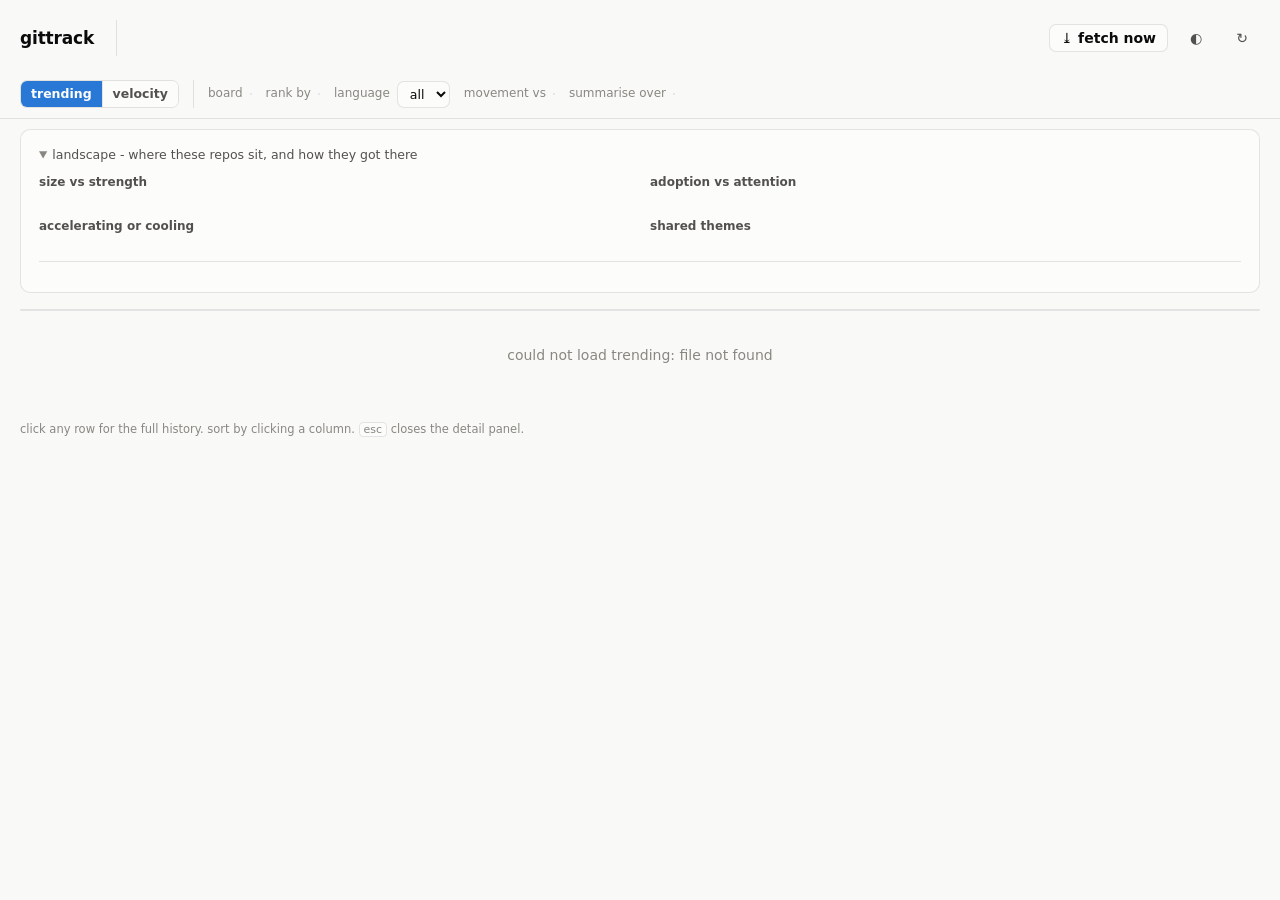
==== gittrack/web/index.html @ 73861567 "gittrack 0.1.0: spot GitHub repos gaining abnormal traction Tracks star and fork velocity over time " ====
<!doctype html>
<html lang="en">
<head>
<meta charset="utf-8">
<meta name="viewport" content="width=device-width, initial-scale=1">
<title>gittrack</title>
<style>
  :root {
    color-scheme: light;
    --page:            #f9f9f7;
    --surface-1:       #fcfcfb;
    --text-primary:    #0b0b0b;
    --text-secondary:  #52514e;
    --text-muted:      #898781;
    --grid:            #e1e0d9;
    --axis:            #c3c2b7;
    --border:          rgba(11,11,11,0.10);
    --hover:           rgba(11,11,11,0.035);
    --selected:        rgba(42,120,214,0.09);
    --series-1:        #2a78d6;
    --series-1-soft:   #86b6ef;
    --series-2:        #eb6834;
    --track:           #cde2fb;
    --good:            #0ca30c;
    --gold:            #b8860b;
    --gold-wash:       rgba(212,160,23,0.13);
    --flash-in:        rgba(12,163,12,0.11);
    --flash-out:       rgba(208,59,59,0.11);
    --warning:         #fab219;
    --critical:        #d03b3b;
    --delta-up:        #006300;
  }
  @media (prefers-color-scheme: dark) {
    :root:not([data-theme="light"]) {
      color-scheme: dark;
      --page:           #0d0d0d;
      --surface-1:      #1a1a19;
      --text-primary:   #ffffff;
      --text-secondary: #c3c2b7;
      --text-muted:     #898781;
      --grid:           #2c2c2a;
      --axis:           #383835;
      --border:         rgba(255,255,255,0.10);
      --hover:          rgba(255,255,255,0.045);
      --selected:       rgba(57,135,229,0.16);
      --series-1:       #3987e5;
      --series-1-soft:  #1c5cab;
      --series-2:       #d95926;
      --track:          #104281;
      --delta-up:       #0ca30c;
      --gold:           #e0b341;
      --gold-wash:      rgba(224,179,65,0.15);
      --flash-in:       rgba(12,163,12,0.20);
      --flash-out:      rgba(208,59,59,0.20);
    }
  }
  :root[data-theme="dark"] {
    color-scheme: dark;
    --page:           #0d0d0d;
    --surface-1:      #1a1a19;
    --text-primary:   #ffffff;
    --text-secondary: #c3c2b7;
    --text-muted:     #898781;
    --grid:           #2c2c2a;
    --axis:           #383835;
    --border:         rgba(255,255,255,0.10);
    --hover:          rgba(255,255,255,0.045);
    --selected:       rgba(57,135,229,0.16);
    --series-1:       #3987e5;
    --series-1-soft:  #1c5cab;
    --series-2:       #d95926;
    --track:          #104281;
    --delta-up:       #0ca30c;
    --gold:           #e0b341;
    --gold-wash:      rgba(224,179,65,0.15);
    --flash-in:       rgba(12,163,12,0.20);
    --flash-out:      rgba(208,59,59,0.20);
  }

  * { box-sizing: border-box; }
  /* An author `display` rule outranks the UA stylesheet's [hidden] rule, so
     .tiles{display:flex} was keeping a hidden strip on screen - both views'
     metrics rendered at once and the header doubled in height. */
  [hidden] { display: none !important; }

  /* Lowercase UI chrome. Done in CSS rather than by rewriting every string, so it
     stays one rule to change - and, more importantly, so it can be scoped to
     *chrome only*. Repo names, languages and tooltips are deliberately excluded:
     lowercasing an identifier changes it, and "THU-MAIC/OpenMAIC" in lowercase no
     longer matches anything on GitHub. */
  h1, th, footer, summary,
  .flabel, .seg button, header button, .toggle,
  .chart-title, .chart-note, .note, .empty,
  .tile .k, .tile .n, .dstat .k, .legend, .sm-meta,
  .badge, .pill, .netchip { text-transform: lowercase; }

  /* Data keeps its own casing. */
  .repo-name, a.repo-link, .col-repo, .dhead h2, .tip, svg text,
  select, option, input, .dstat .v, .tile .v { text-transform: none; }
  body {
    margin: 0; background: var(--page); color: var(--text-primary);
    font: 14px/1.45 system-ui, -apple-system, "Segoe UI", sans-serif;
    -webkit-font-smoothing: antialiased;
  }
  a { color: var(--series-1); text-decoration: none; }
  a:hover { text-decoration: underline; }
  .wrap { max-width: 1500px; margin: 0 auto; padding: 20px 20px 64px; }

  /* ---------------------------------------------------------------- header */
  /* The header is one band whose height is set by the metric strip: the strip
     wraps internally to a second line when it needs to, rather than the header
     itself wrapping and dropping the buttons onto their own row. align-items
     centre means the wordmark and the actions stay vertically centred against
     the band whether it is one line tall or two. */
  header {
    display: flex; align-items: center; gap: 10px; flex-wrap: nowrap;
    min-height: 44px; padding: 4px 0;
  }
  header > h1, header > button { flex: 0 0 auto; }
  header h1 { margin-right: 2px; }
  /* The switcher lives in the filter row, so it is sized like its neighbours and
     separated from them by a rule rather than by guesswork. */
  /* Metrics ride in the header. min-width:0 lets the slot shrink instead of
     shoving the action buttons off the row, and the wrap keeps it graceful on a
     narrow window rather than clipping. */
  .metrics-slot { flex: 1 1 auto; min-width: 0; min-height: 20px;
                  margin-left: 10px; margin-right: 10px;
                  padding-left: 16px; border-left: 1px solid var(--border);
                  align-self: stretch; display: flex; align-items: center; }
  /* Wraps to a second line before it ever pushes the buttons off the row.
     No max-height: clipping made a wrapped strip measure shorter than the same
     strip once it settled, so the header changed height under the reader. */
  .metrics-slot .tiles { margin: 0; gap: 4px 16px; }
  @media (max-width: 820px) {
    header { flex-wrap: wrap; }
    .metrics-slot { order: 3; flex-basis: 100%; margin-left: 0; padding-left: 0;
                    border-left: 0; }
  }
  .view-slot { padding-right: 14px; border-right: 1px solid var(--border); }
  .view-slot .seg button { padding: 4px 12px; font-weight: 550; }
  /* One fixed height for everything clickable in the header, so the segmented
     control and the action buttons line up exactly rather than approximately. */
  header button, header .seg { height: 28px; }
  header button { display: inline-flex; align-items: center; }
  header .seg button { padding: 0 12px; font-size: 12.5px; }
  header > button { padding: 0 11px; }
  h1 { font-size: 17px; font-weight: 650; margin: 0; letter-spacing: -0.01em; }
  .sub { color: var(--text-muted); font-size: 12.5px; }
  .spacer { flex: 1 1 auto; }
  button, select, input {
    font: inherit; color: var(--text-primary); background: var(--surface-1);
    border: 1px solid var(--border); border-radius: 7px; padding: 5px 9px;
  }
  button { cursor: pointer; }
  button:hover, select:hover { background: var(--hover); }
  .ghost { background: transparent; border-color: transparent; color: var(--text-secondary); }
  .ghost:hover { background: var(--hover); }

  /* ---------------------------------------------------------------- metrics */
  /* An inline strip rather than boxed tiles: same four numbers, a quarter of the
     height, and no card chrome competing with the charts below. */
  .tiles { display: flex; gap: 0 20px; flex-wrap: wrap; align-items: baseline;
           margin: 14px 0 0; }
  .tile { display: inline-flex; align-items: baseline; gap: 6px;
          line-height: 20px; height: 20px; }
  .tile .v { font-size: 14px; font-weight: 650; letter-spacing: -0.01em; }
  .tile .k { font-size: 12px; color: var(--text-muted); }
  .tile .n { font-size: 11.5px; color: var(--text-muted); opacity: .8; }
  .tile .n::before { content: "("; }
  .tile .n::after { content: ")"; }

  /* --------------------------------------------------------------- filters */
  /* The filter row stays put while the page scrolls: it carries the view switch,
     the board and the ranking metric, all of which you want to reach without
     scrolling back up a long table. An opaque background is required or the rows
     show through it. */
  .filters {
    display: flex; gap: 8px 14px; align-items: center; flex-wrap: wrap;
    position: sticky; top: 0; z-index: 30;
    margin: 12px 0 10px; padding: 8px 0 10px;
    background: var(--page); border-bottom: 1px solid var(--border);
  }
  /* Bleed to the window edges so nothing slides through the wrapper's padding. */
  .filters::before {
    content: ""; position: absolute; top: 0; bottom: -1px; left: -20px; right: -20px;
    background: var(--page); border-bottom: 1px solid var(--border); z-index: -1;
  }
  .filters.stuck::before { box-shadow: 0 6px 12px -8px rgba(0,0,0,.35); }
  .filters .seg button { padding: 4px 10px; font-size: 12.5px; }
  .filters select, .filters input { padding: 4px 8px; font-size: 12.5px; }
  .seg { display: inline-flex; border: 1px solid var(--border); border-radius: 7px; overflow: hidden; }
  .seg button {
    border: 0; border-radius: 0; padding: 5px 11px; background: var(--surface-1);
    color: var(--text-secondary); font-size: 13px;
  }
  .seg button + button { border-left: 1px solid var(--border); }
  .seg button[aria-pressed="true"] { background: var(--series-1); color: #fff; font-weight: 600; }
  .flabel { font-size: 12px; color: var(--text-muted); }
  .fgroup { display: inline-flex; align-items: center; gap: 7px; }
  /* The full method note is worth having but not worth three lines of prose at
     the top of every visit: one line, the rest behind a toggle. */
  .note { font-size: 12px; color: var(--text-muted); margin: -2px 0 12px;
          display: flex; gap: 8px; align-items: baseline; }
  .note .body { flex: 1 1 auto; }
  .note:not(.open) .body {
    display: -webkit-box; -webkit-line-clamp: 1; -webkit-box-orient: vertical;
    overflow: hidden;
  }
  .note .toggle { flex: none; background: none; border: 0; padding: 0;
                  color: var(--series-1); cursor: pointer; font-size: 11.5px; }
  .note .toggle:hover { text-decoration: underline; }
  #search { min-width: 190px; }

  /* ----------------------------------------------------------------- table */
  /* No overflow by default: `overflow-x: auto` makes this a scroll container,
     which silently breaks `position: sticky` on the column headers - they stick
     to the wrapper instead of the viewport, and the wrapper never scrolls
     vertically. Horizontal scrolling is only reinstated where the table cannot
     fit, and there the header simply does not stick. */
  .board-wrap { border: 1px solid var(--border); border-radius: 10px;
                background: var(--surface-1); }
  @media (max-width: 1240px) { .board-wrap { overflow-x: auto; } }
  table { border-collapse: collapse; width: 100%; font-variant-numeric: tabular-nums; }
  th, td { padding: 7px 10px; text-align: right; white-space: nowrap; }
  th {
    position: sticky; top: var(--sticky-top, 0px); z-index: 2;
    background: var(--surface-1);
    font-size: 11.5px; font-weight: 600; color: var(--text-secondary);
    border-bottom: 1px solid var(--axis); cursor: pointer; user-select: none;
  }
  th:hover { color: var(--text-primary); }
  th .arrow { color: var(--series-1); font-size: 9px; }
  td { border-bottom: 1px solid var(--grid); font-size: 13px; }
  tbody tr { cursor: pointer; }
  tbody tr:hover { background: var(--hover); }
  tbody tr[aria-selected="true"] { background: var(--selected); }
  tbody tr[aria-selected="true"] td:first-child {
    box-shadow: inset 3px 0 0 var(--series-1);
  }
  .col-rank { color: var(--text-muted); width: 40px; }
  .col-repo { text-align: left; max-width: 330px; }
  .repo-name { font-weight: 550; }
  a.repo-link { color: inherit; text-decoration: none; }
  a.repo-link:hover { color: var(--series-1); text-decoration: underline; }
  a.repo-link:focus-visible { outline: 2px solid var(--series-1); outline-offset: 2px;
                              border-radius: 3px; }
  .repo-meta { font-size: 11.5px; color: var(--text-muted); font-variant-numeric: normal;
               overflow: hidden; text-overflow: ellipsis; max-width: 320px; }
  .dim { color: var(--text-muted); }
  .up { color: var(--delta-up); }
  .down { color: var(--critical); }

  .badge {
    display: inline-flex; align-items: center; gap: 4px; font-size: 10.5px;
    font-weight: 650; letter-spacing: 0.03em; padding: 1px 6px 1px 4px;
    border-radius: 999px; border: 1px solid currentColor; vertical-align: 1px;
    font-variant-numeric: normal;
  }
  .badge.breakout { color: var(--critical); }
  .badge.new { color: var(--text-muted); }
  .badge .dot { width: 5px; height: 5px; border-radius: 50%; background: currentColor; }

  /* heat is a magnitude, so it gets a sequential meter, not a status colour;
     the breakout badge carries state with an explicit label. */
  .meter { display: flex; align-items: center; gap: 7px; justify-content: flex-end; }
  .meter .track { width: 46px; height: 5px; border-radius: 3px; background: var(--track); }
  .meter .fill { height: 100%; border-radius: 3px; background: var(--series-1); }
  .meter .num { min-width: 22px; text-align: right; font-weight: 600; }

  /* ---------------------------------------------------------------- detail */
  #detail { margin: 0 0 18px; }
  #detail[hidden] { display: none; }
  .card { background: var(--surface-1); border: 1px solid var(--border);
          border-radius: 10px; padding: 16px 18px; }
  .dhead { display: flex; align-items: baseline; gap: 10px; flex-wrap: wrap; }
  .dhead h2 { font-size: 16px; margin: 0; font-weight: 650; }
  .dgrid { display: grid; grid-template-columns: repeat(auto-fit, minmax(148px, 1fr));
           gap: 12px 18px; margin: 14px 0 4px; }
  .dstat .k { font-size: 11.5px; color: var(--text-muted); }
  .dstat .v { font-size: 16px; font-weight: 600; }
  .charts { margin-top: 16px; display: grid; gap: 18px; }
  .smalls { display: grid; grid-template-columns: 1fr 1fr; gap: 18px; }
  @media (max-width: 760px) { .smalls { grid-template-columns: 1fr; } }
  .chart-title { font-size: 12px; color: var(--text-secondary); font-weight: 600;
                 margin-bottom: 2px; }
  .chart-note { font-size: 11.5px; color: var(--text-muted); margin-bottom: 6px; }
  .plot { position: relative; }
  .plot svg { display: block; width: 100%; overflow: visible; }
  .legend { display: flex; gap: 14px; font-size: 11.5px; color: var(--text-secondary);
            margin: 4px 0 8px; }
  .legend .item { display: inline-flex; align-items: center; gap: 5px; }
  .legend .key-rect { width: 10px; height: 10px; border-radius: 2px; }
  .legend .key-line { width: 14px; height: 2px; border-radius: 1px; }

  .tip {
    position: absolute; pointer-events: none; z-index: 5; opacity: 0;
    transition: opacity .08s; background: var(--surface-1);
    border: 1px solid var(--axis); border-radius: 8px; padding: 7px 9px;
    font-size: 12px; box-shadow: 0 4px 14px rgba(0,0,0,.13); min-width: 118px;
  }
  .tip .t-date { color: var(--text-muted); font-size: 11px; margin-bottom: 3px; }
  .tip .t-row { display: flex; align-items: center; gap: 6px; }
  .tip .t-key { width: 12px; height: 2px; border-radius: 1px; flex: none; }
  .tip .t-val { font-weight: 650; font-variant-numeric: tabular-nums; }
  .tip .t-name { color: var(--text-secondary); font-size: 11.5px; }

  details.table-twin { margin-top: 10px; }
  details.table-twin summary { font-size: 12px; color: var(--text-muted); cursor: pointer; }
  details.table-twin table { margin-top: 8px; font-size: 12px; }
  details.table-twin td, details.table-twin th { padding: 3px 8px; }
  .wrap { padding-top: 16px; }
  #fetch { font-weight: 550; }
  #fetch[disabled] { opacity: .55; cursor: progress; }
  .fetchbar {
    display: none; align-items: center; gap: 9px; margin: 12px 0 0;
    padding: 9px 12px; border-radius: 9px; font-size: 12.5px;
    background: var(--surface-1); border: 1px solid var(--border);
  }
  .fetchbar.show { display: flex; }
  .fetchbar.ok { border-color: var(--good); }
  .fetchbar.bad { border-color: var(--critical); }
  .fetchbar .steps { color: var(--text-secondary); }
  .spinner {
    width: 12px; height: 12px; border-radius: 50%; flex: none;
    border: 2px solid var(--track); border-top-color: var(--series-1);
    animation: spin .7s linear infinite;
  }
  @keyframes spin { to { transform: rotate(360deg); } }
  @media (prefers-reduced-motion: reduce) { .spinner { animation-duration: 2.4s; } }
  .pill { display: inline-flex; align-items: center; gap: 5px; font-size: 11px;
          font-weight: 650; padding: 1px 7px; border-radius: 999px;
          border: 1px solid currentColor; font-variant-numeric: normal; }
  .pill.new { color: var(--good); }
  .pill.up { color: var(--delta-up); }
  .pill.down { color: var(--critical); }
  .pill.flat { color: var(--text-muted); border-color: var(--border); }
  /* Strength bar. `of total` is already a percentage of the repo's own star
     count, so 0-100% is its natural domain and the bar can be linear - no scale
     trickery, a short bar means a small share. */
  .strength { display: flex; align-items: center; gap: 8px; justify-content: flex-end; }
  .strength .bar { width: 58px; height: 6px; border-radius: 3px;
                   background: var(--track); overflow: hidden; }
  .strength .lvl { height: 100%; border-radius: 3px; background: var(--series-1); }
  .strength .pctv { min-width: 42px; text-align: right; font-weight: 600; }
  .trendcell { display: flex; align-items: center; gap: 8px; justify-content: flex-end; }
  .netchip { font-size: 11px; font-weight: 650; min-width: 26px; text-align: right;
             font-variant-numeric: normal; }
  .netchip.up { color: var(--delta-up); }
  .netchip.down { color: var(--critical); }
  .netchip.flat { color: var(--text-muted); }
  tbody tr { height: 40px; }
  .landscape { margin: 0 0 16px; }
  .landscape summary { font-size: 12.5px; color: var(--text-secondary);
                       cursor: pointer; margin-bottom: 10px; user-select: none; }
  .landscape summary::marker { color: var(--text-muted); }
  .lrow { display: grid; grid-template-columns: minmax(0, 1fr) minmax(0, 1fr);
          gap: 20px; margin-bottom: 20px; }
  .lwide { display: grid; grid-template-columns: minmax(0, 1fr) minmax(0, 1fr);
           gap: 20px; padding-top: 14px; border-top: 1px solid var(--border); }
  @media (max-width: 900px) {
    .lrow, .lwide { grid-template-columns: 1fr; }
  }
  .smallmults { display: grid; grid-template-columns: repeat(auto-fit, minmax(168px, 1fr));
                gap: 12px; margin-top: 14px; }
  .sm-card { border: 1px solid var(--border); border-radius: 8px; padding: 8px 10px; }
  .sm-name { font-size: 11.5px; font-weight: 600; white-space: nowrap;
             overflow: hidden; text-overflow: ellipsis; }
  .sm-meta { font-size: 11px; color: var(--text-muted); margin-bottom: 2px; }
  /* Direction is carried by the glyph's shape, not by its colour alone -
     ▲ and ▼ stay distinguishable in greyscale and under any CVD. */
  .dir { font-size: 13px; line-height: 1; font-variant-numeric: normal; }
  .dir.up { color: var(--delta-up); }
  .dir.down { color: var(--critical); }
  .dir.flat { color: var(--text-muted); font-size: 11px; }
  .dir.none { color: var(--grid); }
  .col-dir { width: 26px; text-align: center; }
  /* Post-fetch highlight. border-collapse suppresses box-shadow on a <tr>, so
     the glow is painted on the cells, with an accent bar on the first one. */
  tbody tr.flash-in td { background: var(--flash-in); }
  tbody tr.flash-in td:first-child { box-shadow: inset 3px 0 0 var(--good); }
  tbody tr.flash-out td { background: var(--flash-out); opacity: .62; }
  tbody tr.flash-out td:first-child { box-shadow: inset 3px 0 0 var(--critical); }
  tbody tr.flash-out .repo-name { text-decoration: line-through; }
  tbody tr.flash-in td, tbody tr.flash-out td { transition: background .5s ease; }
  .theme { display: grid; grid-template-columns: 92px 1fr 62px; align-items: center;
           gap: 8px; padding: 3px 4px; border-radius: 6px; cursor: pointer; }
  .theme:hover { background: var(--hover); }
  .theme[aria-pressed="true"] { background: var(--selected); }
  .theme.peer { background: var(--gold-wash); }
  .theme.peer .lvl { background: var(--gold); }
  .theme.peer .t { color: var(--gold); }
  .theme .t { font-weight: 600; overflow: hidden; text-overflow: ellipsis; }
  .theme .bar { height: 7px; border-radius: 4px; background: var(--track); }
  .theme .lvl { height: 100%; border-radius: 4px; background: var(--series-1); }
  .theme .n { font-size: 11.5px; color: var(--text-secondary); text-align: right;
              font-variant-numeric: tabular-nums; white-space: nowrap; }
  .rel-item { font-size: 12px; margin-bottom: 7px; }
  .rel-item .h { font-weight: 600; }
  .rel-item .m { color: var(--text-muted); }
  .rel-caveat { color: var(--warning); }
  tbody tr.peer td { background: var(--gold-wash); }
  .gold-star { color: var(--gold); font-size: 12px; line-height: 1;
               font-variant-numeric: normal; }
  tbody tr.in-both td { background: var(--gold-wash); }
  tbody tr.in-both td:first-child { box-shadow: inset 3px 0 0 var(--gold); }
  .flash-tag { font-size: 10px; font-weight: 700; letter-spacing: .04em;
               font-variant-numeric: normal; }
  .flash-tag.in { color: var(--good); }
  .flash-tag.out { color: var(--critical); }
  .boards { display: inline-flex; gap: 3px; }
  .chip {
    width: 18px; height: 18px; border-radius: 5px; font-size: 10px; font-weight: 700;
    display: inline-flex; align-items: center; justify-content: center;
    border: 1px solid var(--border); color: var(--text-muted);
    background: transparent; font-variant-numeric: normal; line-height: 1;
  }
  .chip.on { background: var(--series-1); border-color: var(--series-1); color: #fff; }
  .chip.here { box-shadow: 0 0 0 2px var(--surface-1), 0 0 0 3px var(--series-1); }
  .sustained { color: var(--delta-up); font-weight: 650; }
  .hold { display: flex; align-items: center; gap: 7px; justify-content: flex-end; }
  .hold .track { width: 42px; height: 5px; border-radius: 3px; background: var(--track); }
  .hold .fill { height: 100%; border-radius: 3px; background: var(--series-1); }
  .empty { padding: 34px 18px; text-align: center; color: var(--text-muted); }
  .loading { opacity: .45; transition: opacity .12s; }
  footer { margin-top: 22px; font-size: 11.5px; color: var(--text-muted); }
  kbd { font: inherit; font-size: 11px; border: 1px solid var(--border);
        border-radius: 4px; padding: 0 4px; background: var(--surface-1); }
</style>
</head>
<body>
<div class="wrap">
  <header>
    <h1>gittrack</h1>
    <!-- One switcher, moved into whichever view is active, so there is never a
         second copy of it to keep in sync. -->
    <div class="seg" id="view-seg" role="group" aria-label="View" hidden>
      <button aria-pressed="true" data-view="trending">Trending</button>
      <button aria-pressed="false" data-view="velocity">Velocity</button>
    </div>
    <div class="metrics-slot" id="metrics-slot"></div>
    <button id="fetch" title="Fetch fresh data from GitHub and store it">⤓ Fetch now</button>
    <button class="ghost" id="theme" title="Toggle theme">◐</button>
    <button class="ghost" id="refresh" title="Re-read stored data">↻</button>
  </header>

  <div class="fetchbar" id="fetchbar"></div>

  <div id="view-velocity">
  <div class="tiles" id="tiles"></div>

  <!-- One filter row, above everything it scopes. -->
  <div class="filters">
    <span class="fgroup view-slot" id="view-slot-velocity"></span>
    <span class="fgroup"><span class="flabel">window</span>
      <span class="seg" id="window-seg" role="group" aria-label="Trend window"></span></span>
    <span class="fgroup"><span class="flabel">stars</span>
    <select id="band">
      <option value="">any</option>
      <option value="0-1000">under 1k</option>
      <option value="1000-20000">1k – 20k · the hunting band</option>
      <option value="20000-100000">20k – 100k</option>
      <option value="100000-">over 100k</option>
    </select></span>
    <span class="fgroup"><span class="flabel">language</span>
    <select id="lang"><option value="">any</option></select></span>
    <input id="search" type="search" placeholder="filter by name…" autocomplete="off">
    <label class="flabel" style="display:inline-flex;gap:6px;align-items:center;cursor:pointer">
      <input type="checkbox" id="only-ready" checked style="width:auto"> enough history
    </label>
  </div>

  <section id="detail" hidden></section>

  <div class="board-wrap">
    <table id="board">
      <thead><tr id="head"></tr></thead>
      <tbody id="rows"></tbody>
    </table>
  </div>
  <div class="empty" id="empty" hidden></div>
  </div><!-- /view-velocity -->

  <div id="view-trending" hidden>
    <div class="tiles" id="t-tiles"></div>
    <div class="filters">
      <span class="fgroup view-slot" id="view-slot-trending"></span>
      <span class="fgroup"><span class="flabel">board</span>
        <span class="seg" id="t-since" role="group" aria-label="Trending board"></span></span>
      <span class="fgroup"><span class="flabel">rank by</span>
        <span class="seg" id="t-rankby" role="group" aria-label="Ranking metric"></span></span>
      <span class="fgroup"><span class="flabel">language</span>
        <select id="t-lang"><option value="">all</option></select></span>
      <span class="fgroup"><span class="flabel">movement vs</span>
        <span class="seg" id="t-compare" role="group" aria-label="Comparison window"></span></span>
      <span class="fgroup"><span class="flabel">summarise over</span>
        <span class="seg" id="t-over" role="group" aria-label="Summary window"></span></span>
    </div>
    <div class="note" id="t-note" hidden>
      <span class="body" id="t-note-body"></span>
      <button class="toggle" id="t-note-toggle" type="button">more</button>
    </div>
    <details class="landscape card" id="landscape" open>
      <summary>Landscape - where these repos sit, and how they got there</summary>
      <!-- Row 1: the two scatters, equal width. -->
      <div class="lrow">
        <div>
          <div class="chart-title">size vs strength</div>
          <div class="chart-note" id="scatter-note"></div>
          <div class="plot" id="scatter"></div>
        </div>
        <div>
          <div class="chart-title">adoption vs attention</div>
          <div class="chart-note" id="adopt-note"></div>
          <div class="plot" id="adopt"></div>
        </div>
      </div>

      <!-- Row 2: the two bar charts, equal width. -->
      <div class="lrow">
        <div>
          <div class="chart-title">accelerating or cooling</div>
          <div class="chart-note" id="accel-note"></div>
          <div class="plot" id="accel"></div>
        </div>
        <div>
          <div class="chart-title">shared themes</div>
          <div class="chart-note" id="themes-note"></div>
          <div id="themes"></div>
        </div>
      </div>

      <!-- Row 3: the text relationships, across the full width. -->
      <div class="lwide" id="relations"></div>
    </details>
    <section id="t-detail" hidden></section>
    <div class="board-wrap">
      <table id="t-board">
        <thead><tr id="t-head"></tr></thead>
        <tbody id="t-rows"></tbody>
      </table>
    </div>
    <div class="empty" id="t-empty" hidden></div>
  </div>

  <footer>
    Click any row for the full history. Sort by clicking a column.
    <kbd>Esc</kbd> closes the detail panel.
    <span id="gen"></span>
  </footer>
</div>

<script>
"use strict";

/* ------------------------------------------------------------------ state */
const state = {
  window: 7, band: "", lang: "", q: "", onlyReady: true,
  sort: "heat", dir: -1, selected: null, data: null, view: "trending",
};

const COLUMNS = [
  { key: "rank",         label: "#",     sortable: false, cls: "col-rank" },
  { key: "full_name",    label: "repo",  cls: "col-repo", align: "left" },
  { key: "stars",        label: "stars" },
  { key: "delta_stars",  label: "Δ", dynamic: w => "Δ" + w + "d" },
  { key: "rel_velocity", label: "rel" },
  { key: "velocity",     label: "/day" },
  { key: "z",            label: "z",     title: "Robust z-score vs this repo's own 90-day baseline" },
  { key: "accel_ratio",  label: "accel", title: "This window's rate ÷ the previous window's" },
  { key: "fork_confirm", label: "fork✓", title: "Fork growth ÷ star growth. Near 1 = real adoption; near 0 = a star-only spike" },
  { key: "doubling_days",label: "2× in" },
  { key: "heat",         label: "heat" },
  { key: "spark",        label: "30d",   sortable: false },
];

/* ------------------------------------------------------------- formatting */
const nf = new Intl.NumberFormat("en-US");
function compact(n, signed) {
  if (n === null || n === undefined || Number.isNaN(n)) return "-";
  const s = signed && n > 0 ? "+" : n < 0 ? "−" : "";
  const a = Math.abs(n);
  if (a >= 1e6) return s + (a / 1e6).toFixed(1) + "M";
  if (a >= 1e4) return s + Math.round(a / 1e3) + "k";
  if (a >= 1e3) return s + (a / 1e3).toFixed(1) + "k";
  if (a >= 10)  return s + Math.round(a);
  return s + (Math.round(a * 10) / 10);
}
function pct(x) {
  if (x === null || x === undefined) return "-";
  const v = x * 100;
  return (v > 0 ? "+" : "") + (Math.abs(v) < 10 ? v.toFixed(1) : Math.round(v)) + "%";
}
function fdate(ts) {
  if (!ts) return "-";
  return new Date(ts * 1000).toISOString().slice(0, 10);
}
function fdatetime(ts) {
  if (!ts) return "-";
  return new Date(ts * 1000).toISOString().slice(0, 16).replace("T", " ") + "Z";
}
function ago(ts) {
  if (!ts) return "-";
  const d = (Date.now() / 1000 - ts) / 86400;
  if (d < 1 / 24) return "just now";
  if (d < 1) return Math.round(d * 24) + "h ago";
  return Math.round(d) + "d ago";
}
/* The repo name links to GitHub. stopPropagation keeps the row's own click
   (which opens the detail panel) from firing as well, so the two are distinct:
   name -> GitHub, anywhere else on the row -> details. */
function repoLink(fullName, url) {
  const a = document.createElement("a");
  a.className = "repo-name repo-link";
  a.textContent = fullName;                 // untrusted -> textContent
  a.href = url || ("https://github.com/" + fullName.split("/").map(encodeURIComponent).join("/"));
  a.target = "_blank";
  a.rel = "noopener noreferrer";
  a.title = "Open " + fullName + " on GitHub";
  a.onclick = e => e.stopPropagation();
  return a;
}

/* Value first, then its label: at a glance the reader wants the number, and the
   label only to confirm what it is. */
function metric(label, value, note, full) {
  const t = el("div", "tile");
  t.appendChild(el("span", "v", value));
  t.appendChild(el("span", "k", label));
  if (note) t.appendChild(el("span", "n", note));
  // The long form lives in the tooltip, so shortening the label loses nothing.
  t.title = [full || label, note].filter(Boolean).join(" - ");
  return t;
}

/* Every repo-supplied string goes through here - never innerHTML. */
function el(tag, cls, text) {
  const n = document.createElement(tag);
  if (cls) n.className = cls;
  if (text !== undefined && text !== null) n.textContent = String(text);
  return n;
}
function svgEl(tag, attrs) {
  const n = document.createElementNS("http://www.w3.org/2000/svg", tag);
  for (const k in attrs) n.setAttribute(k, attrs[k]);
  return n;
}
function cssVar(name) {
  return getComputedStyle(document.documentElement).getPropertyValue(name).trim();
}

/* ----------------------------------------------------------------- charts */

function niceTicks(lo, hi, count) {
  if (lo === hi) { lo = Math.min(0, lo); hi = hi || 1; }
  const raw = (hi - lo) / Math.max(1, count);
  const mag = Math.pow(10, Math.floor(Math.log10(raw)));
  const step = [1, 2, 2.5, 5, 10].map(m => m * mag).find(s => s >= raw) || 10 * mag;
  const out = [];
  for (let v = Math.ceil(lo / step) * step; v <= hi + 1e-9; v += step) out.push(v);
  return out;
}

function makeTip(host) {
  const tip = el("div", "tip");
  host.appendChild(tip);
  return {
    node: tip,
    hide() { tip.style.opacity = 0; },
    show(x, y, date, rows) {
      tip.replaceChildren();
      tip.appendChild(el("div", "t-date", date));
      for (const r of rows) {
        const line = el("div", "t-row");
        const key = el("span", "t-key"); key.style.background = r.color;
        line.appendChild(key);
        line.appendChild(el("span", "t-val", r.value));   // value leads
        line.appendChild(el("span", "t-name", r.name));   // label follows
        tip.appendChild(line);
      }
      tip.style.opacity = 1;
      const w = tip.offsetWidth, hostW = host.clientWidth;
      tip.style.left = Math.max(0, Math.min(x + 14, hostW - w - 2)) + "px";
      tip.style.top = Math.max(0, y - 12) + "px";
    },
  };
}

/**
 * Line chart with a crosshair that snaps to the nearest x - the reader aims at a
 * date, never at a 2px line. One measure per chart: stars and forks never share
 * an axis.
 */
function lineChart(host, { ts, values, color, name, height = 132, fmt = compact }) {
  host.replaceChildren();
  const W = host.clientWidth || 560, H = height;
  const P = { t: 10, r: 10, b: 22, l: 46 };
  const iw = Math.max(10, W - P.l - P.r), ih = Math.max(10, H - P.t - P.b);
  const svg = svgEl("svg", { viewBox: `0 0 ${W} ${H}`, height: H,
                             role: "img", "aria-label": name });
  host.appendChild(svg);
  if (!ts.length) { host.appendChild(el("div", "chart-note", "no data yet")); return; }

  const x0 = ts[0], x1 = ts[ts.length - 1];
  const lo = Math.min(...values), hi = Math.max(...values);
  const ticks = niceTicks(lo, hi, 3);
  const yLo = Math.min(lo, ticks[0]), yHi = Math.max(hi, ticks[ticks.length - 1]);
  const X = t => P.l + (x1 === x0 ? iw / 2 : (t - x0) / (x1 - x0) * iw);
  const Y = v => P.t + ih - (yHi === yLo ? ih / 2 : (v - yLo) / (yHi - yLo) * ih);

  for (const tk of ticks) {                       // solid hairline grid, recessive
    svg.appendChild(svgEl("line", { x1: P.l, x2: P.l + iw, y1: Y(tk), y2: Y(tk),
                                    stroke: cssVar("--grid"), "stroke-width": 1 }));
    const lb = svgEl("text", { x: P.l - 7, y: Y(tk) + 3.5, "text-anchor": "end",
                               fill: cssVar("--text-muted"), "font-size": 10.5 });
    lb.textContent = fmt(tk);
    svg.appendChild(lb);
  }
  for (const t of [x0, x1]) {
    const lb = svgEl("text", { x: X(t), y: H - 6,
                               "text-anchor": t === x0 ? "start" : "end",
                               fill: cssVar("--text-muted"), "font-size": 10.5 });
    lb.textContent = fdate(t);
    svg.appendChild(lb);
  }

  const d = ts.map((t, i) => `${i ? "L" : "M"}${X(t).toFixed(1)},${Y(values[i]).toFixed(1)}`).join("");
  const area = svgEl("path", { d: `${d}L${X(x1).toFixed(1)},${P.t + ih}L${X(x0).toFixed(1)},${P.t + ih}Z`,
                               fill: color, "fill-opacity": 0.1 });
  svg.appendChild(area);
  svg.appendChild(svgEl("path", { d, fill: "none", stroke: color, "stroke-width": 2,
                                  "stroke-linejoin": "round", "stroke-linecap": "round" }));

  // Endpoint marker, with a 2px surface ring so it stays legible over the line.
  svg.appendChild(svgEl("circle", { cx: X(x1), cy: Y(values[values.length - 1]), r: 4,
                                    fill: color, stroke: cssVar("--surface-1"),
                                    "stroke-width": 2 }));

  const cross = svgEl("line", { y1: P.t, y2: P.t + ih, stroke: cssVar("--axis"),
                                "stroke-width": 1, opacity: 0 });
  const dot = svgEl("circle", { r: 4, fill: color, stroke: cssVar("--surface-1"),
                                "stroke-width": 2, opacity: 0 });
  svg.appendChild(cross); svg.appendChild(dot);
  const tip = makeTip(host);

  function move(ev) {
    const r = svg.getBoundingClientRect();
    const px = (ev.clientX - r.left) / r.width * W;
    const target = x0 + (x1 - x0) * Math.min(1, Math.max(0, (px - P.l) / iw));
    let i = 0, best = Infinity;
    for (let k = 0; k < ts.length; k++) {
      const dd = Math.abs(ts[k] - target);
      if (dd < best) { best = dd; i = k; }
    }
    cross.setAttribute("x1", X(ts[i])); cross.setAttribute("x2", X(ts[i]));
    cross.setAttribute("opacity", 1);
    dot.setAttribute("cx", X(ts[i])); dot.setAttribute("cy", Y(values[i]));
    dot.setAttribute("opacity", 1);
    tip.show(X(ts[i]) / W * (host.clientWidth || W), Y(values[i]), fdatetime(ts[i]),
             [{ color, name, value: nf.format(Math.round(values[i])) }]);
  }
  svg.addEventListener("pointermove", move);
  svg.addEventListener("pointerleave", () => {
    cross.setAttribute("opacity", 0); dot.setAttribute("opacity", 0); tip.hide();
  });
}

/**
 * Daily gains as columns with a trailing 7-day mean overlaid. Both marks are
 * stars/day, so they legitimately share one axis - this is not a dual-axis chart.
 * Each column is its own hit target.
 */
function columnChart(host, { ts, values, mean, color, height = 168 }) {
  host.replaceChildren();
  const W = host.clientWidth || 560, H = height;
  const P = { t: 10, r: 10, b: 22, l: 46 };
  const iw = Math.max(10, W - P.l - P.r), ih = Math.max(10, H - P.t - P.b);
  const svg = svgEl("svg", { viewBox: `0 0 ${W} ${H}`, height: H,
                             role: "img", "aria-label": "New stars per day" });
  host.appendChild(svg);
  if (!ts.length) { host.appendChild(el("div", "chart-note", "no data yet")); return; }

  const hi = Math.max(1, ...values), lo = Math.min(0, ...values);
  const ticks = niceTicks(lo, hi, 3);
  const yHi = Math.max(hi, ticks[ticks.length - 1]), yLo = Math.min(lo, 0);
  const Y = v => P.t + ih - (v - yLo) / (yHi - yLo) * ih;
  const band = iw / ts.length;
  const bw = Math.max(1, Math.min(24, band - 2));   // the 2px surface gap
  const X = i => P.l + band * i + (band - bw) / 2;

  for (const tk of ticks) {
    svg.appendChild(svgEl("line", { x1: P.l, x2: P.l + iw, y1: Y(tk), y2: Y(tk),
                                    stroke: cssVar("--grid"), "stroke-width": 1 }));
    const lb = svgEl("text", { x: P.l - 7, y: Y(tk) + 3.5, "text-anchor": "end",
                               fill: cssVar("--text-muted"), "font-size": 10.5 });
    lb.textContent = compact(tk);
    svg.appendChild(lb);
  }
  const zeroY = Y(0);
  svg.appendChild(svgEl("line", { x1: P.l, x2: P.l + iw, y1: zeroY, y2: zeroY,
                                  stroke: cssVar("--axis"), "stroke-width": 1 }));

  const r = Math.min(4, bw / 2);
  values.forEach((v, i) => {
    const y = Y(v), h = Math.abs(zeroY - y);
    const top = Math.min(y, zeroY);
    // Rounded at the data end, square at the baseline.
    const path = v >= 0
      ? `M${X(i)},${top + h}V${top + r}q0,-${r} ${r},-${r}h${bw - 2 * r}q${r},0 ${r},${r}V${top + h}Z`
      : `M${X(i)},${top}V${top + h - r}q0,${r} ${r},${r}h${bw - 2 * r}q${r},0 ${r},-${r}V${top}Z`;
    svg.appendChild(svgEl("path", { d: h < 0.7 ? `M${X(i)},${zeroY}h${bw}v0.7h-${bw}Z` : path,
                                    fill: color }));
  });

  if (mean && mean.length === ts.length) {
    const d = mean.map((v, i) => v === null ? null
      : `${i && mean[i - 1] !== null ? "L" : "M"}${(X(i) + bw / 2).toFixed(1)},${Y(v).toFixed(1)}`)
      .filter(Boolean).join("");
    svg.appendChild(svgEl("path", { d, fill: "none", stroke: cssVar("--text-secondary"),
                                    "stroke-width": 2, "stroke-linecap": "round",
                                    "stroke-linejoin": "round", opacity: 0.85 }));
  }
  for (const i of [0, ts.length - 1]) {
    const lb = svgEl("text", { x: X(i) + bw / 2, y: H - 6,
                               "text-anchor": i === 0 ? "start" : "end",
                               fill: cssVar("--text-muted"), "font-size": 10.5 });
    lb.textContent = fdate(ts[i]);
    svg.appendChild(lb);
  }

  const hl = svgEl("rect", { fill: cssVar("--text-primary"), opacity: 0, rx: 3 });
  svg.appendChild(hl);
  const tip = makeTip(host);
  svg.addEventListener("pointermove", ev => {
    const rect = svg.getBoundingClientRect();
    const px = (ev.clientX - rect.left) / rect.width * W;
    const i = Math.max(0, Math.min(ts.length - 1, Math.floor((px - P.l) / band)));
    hl.setAttribute("x", P.l + band * i); hl.setAttribute("y", P.t);
    hl.setAttribute("width", band); hl.setAttribute("height", ih);
    hl.setAttribute("opacity", 0.055);
    const rows = [{ color, name: "new stars", value: nf.format(Math.round(values[i])) }];
    if (mean && mean[i] !== null && mean[i] !== undefined)
      rows.push({ color: cssVar("--text-secondary"), name: "7-day mean",
                  value: nf.format(Math.round(mean[i])) });
    tip.show(P.l + band * i + band, Y(Math.max(values[i], 0)), fdate(ts[i]), rows);
  });
  svg.addEventListener("pointerleave", () => { hl.setAttribute("opacity", 0); tip.hide(); });
}

/* Rank over the period. The scale is inverted so a line going UP means the repo
   is climbing - readers expect "up is better", and a raw rank axis inverts that.
   Single series, so no legend; the net chip beside it carries the direction. */
function rankSpark(points, w = 74, h = 20) {
  const svg = svgEl("svg", { viewBox: `0 0 ${w} ${h}`, width: w, height: h,
                             "aria-hidden": "true" });
  if (!points || points.length < 2) return svg;
  const lo = Math.min(...points), hi = Math.max(...points);
  const X = i => (i / (points.length - 1)) * (w - 5) + 2.5;
  // Flat history draws down the middle rather than collapsing onto an edge.
  const Y = v => (hi === lo) ? h / 2 : 3 + ((v - lo) / (hi - lo)) * (h - 6);
  const c = cssVar("--series-1");
  const d = points.map((v, i) => `${i ? "L" : "M"}${X(i).toFixed(1)},${Y(v).toFixed(1)}`).join("");
  svg.appendChild(svgEl("path", { d, fill: "none", stroke: c, "stroke-width": 1.75,
                                  "stroke-linejoin": "round", "stroke-linecap": "round" }));
  svg.appendChild(svgEl("circle", { cx: X(points.length - 1), cy: Y(points[points.length - 1]),
                                    r: 2.6, fill: c, stroke: cssVar("--surface-1"),
                                    "stroke-width": 1.5 }));
  return svg;
}

function trendCell(t) {
  const td = el("td");
  if (!t || !t.readings) { td.appendChild(el("span", "dim", "-")); return td; }
  const wrap = el("div", "trendcell");
  const net = t.net;
  const chip = el("span", "netchip " + (net > 0 ? "up" : net < 0 ? "down" : "flat"),
                  net > 0 ? "↑" + net : net < 0 ? "↓" + Math.abs(net) : "=");
  wrap.appendChild(chip);
  wrap.appendChild(rankSpark(t.points));
  wrap.title = t.readings < 2
    ? "one reading so far - a line needs at least two"
    : `rank ${t.points[0]} → ${t.points[t.points.length - 1]} over `
      + `${t.readings} readings` + (t.board ? ` on the ${t.board} board` : "");
  td.appendChild(wrap);
  return td;
}

function strengthCell(share) {
  const td = el("td");
  const wrap = el("div", "strength");
  wrap.appendChild(el("span", "pctv", share == null ? "-" : (share * 100).toFixed(1) + "%"));
  const bar = el("div", "bar");
  const lvl = el("div", "lvl");
  lvl.style.width = Math.max(0, Math.min(100, (share || 0) * 100)) + "%";
  bar.appendChild(lvl);
  wrap.appendChild(bar);
  if (share != null)
    wrap.title = (share * 100).toFixed(1) + "% of this repo's total stars arrived in this period";
  td.appendChild(wrap);
  return td;
}

/* A sparkline is a stat-tile trend element: no axes, no legend, most recent
   bucket accented so the eye lands on "now". */
function sparkline(values, w = 108, h = 24) {
  const svg = svgEl("svg", { viewBox: `0 0 ${w} ${h}`, width: w, height: h,
                             "aria-hidden": "true" });
  if (!values || values.length < 2) return svg;
  const lo = Math.min(0, ...values), hi = Math.max(1, ...values);
  const X = i => (i / (values.length - 1)) * (w - 4) + 2;
  const Y = v => h - 3 - (v - lo) / (hi - lo) * (h - 7);
  const d = values.map((v, i) => `${i ? "L" : "M"}${X(i).toFixed(1)},${Y(v).toFixed(1)}`).join("");
  const c = cssVar("--series-1");
  svg.appendChild(svgEl("path", { d: `${d}L${X(values.length - 1)},${h - 1}L${X(0)},${h - 1}Z`,
                                  fill: c, "fill-opacity": 0.12 }));
  svg.appendChild(svgEl("path", { d, fill: "none", stroke: c, "stroke-width": 1.5,
                                  "stroke-linejoin": "round", "stroke-linecap": "round" }));
  svg.appendChild(svgEl("circle", { cx: X(values.length - 1), cy: Y(values[values.length - 1]),
                                    r: 2.4, fill: c }));
  return svg;
}

/* --------------------------------------------------------------- landscape */

/* Size vs strength. Stars span three orders of magnitude (1k -> 250k), so x is
   log - on a linear axis every small repo collapses onto the left edge, which is
   precisely the band worth looking at. y is surge, already a percentage of the
   repo's own total, so it stays linear on its natural 0-100% domain.

   The interesting quadrant is top-LEFT: small and moving hard. Top-right is a
   giant having a big day, which is a different (and rarer) thing. */
function scatterChart(host, rows, onPick) {
  host.replaceChildren();
  const pts = rows.filter(r => r.stars > 0 && r.share != null);
  const W = host.clientWidth || 620, H = 300;
  const P = { t: 26, r: 16, b: 34, l: 46 };
  const iw = Math.max(10, W - P.l - P.r), ih = Math.max(10, H - P.t - P.b);
  const svg = svgEl("svg", { viewBox: `0 0 ${W} ${H}`, height: H, role: "img",
                             "aria-label": "Star count versus surge" });
  host.appendChild(svg);
  if (!pts.length) { host.appendChild(el("div", "chart-note", "no data yet")); return; }

  const lx = v => Math.log10(Math.max(v, 1));
  const x0 = Math.floor(Math.min(...pts.map(p => lx(p.stars))));
  const x1 = Math.ceil(Math.max(...pts.map(p => lx(p.stars))));
  const yMax = Math.max(0.1, Math.max(...pts.map(p => p.share)));
  const X = v => P.l + (lx(v) - x0) / Math.max(0.001, x1 - x0) * iw;
  const Y = v => P.t + ih - (v / yMax) * ih;

  // The size band, shaded lightly: the region matters, its exact edges do not.
  const bandL = Math.max(P.l, X(GOLD_LO)), bandR = Math.min(P.l + iw, X(GOLD_HI));
  if (bandR > bandL) {
    svg.appendChild(svgEl("rect", { x: bandL, y: P.t, width: bandR - bandL, height: ih,
                                    fill: cssVar("--series-1"), "fill-opacity": 0.05 }));
    const lb = svgEl("text", { x: (bandL + bandR) / 2, y: P.t + ih - 5,
                               "text-anchor": "middle",
                               fill: cssVar("--text-muted"), "font-size": 10 });
    lb.textContent = "1k – 20k band";
    svg.appendChild(lb);
    // Golden zone = that band AND moving hard. Small and surging at once is the
    // only combination the whole tool is looking for.
    goldZone(svg, bandL, bandR, P.t, Math.min(P.t + ih, Y(GOLD_SURGE)),
             "golden \u00b7 small & surging");
  }

  for (let d = x0; d <= x1; d++) {
    svg.appendChild(svgEl("line", { x1: X(10 ** d), x2: X(10 ** d), y1: P.t, y2: P.t + ih,
                                    stroke: cssVar("--grid"), "stroke-width": 1 }));
    const lb = svgEl("text", { x: X(10 ** d), y: H - 18, "text-anchor": "middle",
                               fill: cssVar("--text-muted"), "font-size": 10.5 });
    lb.textContent = compact(10 ** d);
    svg.appendChild(lb);
  }
  for (const f of [0, 0.25, 0.5, 0.75, 1]) {
    const v = yMax * f;
    svg.appendChild(svgEl("line", { x1: P.l, x2: P.l + iw, y1: Y(v), y2: Y(v),
                                    stroke: cssVar("--grid"), "stroke-width": 1 }));
    const lb = svgEl("text", { x: P.l - 7, y: Y(v) + 3.5, "text-anchor": "end",
                               fill: cssVar("--text-muted"), "font-size": 10.5 });
    lb.textContent = Math.round(v * 100) + "%";
    svg.appendChild(lb);
  }
  for (const [tx, ty, txt, anchor] of [
    [P.l + iw / 2, H - 4, "total stars (log)", "middle"],
    [P.l - 40, P.t - 12, "surge - share of total stars gained", "start"]]) {
    const lb = svgEl("text", { x: tx, y: ty, "text-anchor": anchor,
                               fill: cssVar("--text-muted"), "font-size": 10.5 });
    lb.textContent = txt;
    svg.appendChild(lb);
  }

  // Radius carries how many horizons the repo spans - a second channel that does
  // not compete with position.
  const rOf = n => (n >= 3 ? 7 : n === 2 ? 5.5 : 4);
  const c = cssVar("--series-1");
  const drawn = pts.map(p => ({ ...p, cx: X(p.stars), cy: Y(p.share) }));
  const sel = tState.selected;
  const theme = activeHighlight();
  const both = tState.gold ? tState.gold.both : new Set();
  for (const p of drawn) {
    // A selection has to survive the pointer leaving: dim the rest so the chosen
    // repo stays findable while the reader looks at the other charts.
    const isSel = p.full_name === sel;
    // In BOTH golden zones: painted gold, so the same repo is recognisable at a
    // glance in this chart and in the other one without cross-referencing names.
    const isBoth = both.has(p.full_name);
    svg.appendChild(svgEl("circle", {
      cx: p.cx, cy: p.cy, r: rOf(p.board_count) + (isBoth ? 1.5 : 0),
      fill: isBoth ? cssVar("--gold") : c,
      "fill-opacity": sel ? (isSel ? 1 : 0.2)
                     : theme ? (theme.has(p.full_name) ? 0.95 : 0.12)
                     : (isBoth ? 0.95 : 0.75),
      stroke: cssVar("--surface-1"), "stroke-width": 2 }));
  }
  markSelected(svg, drawn, sel, c);
  // Direct-label only the extremes; a name on every dot is unreadable. Labels are
  // laid out in y order and nudged apart when they collide - two names printed on
  // top of each other is worse than one name.
  // Label the both-zone repos by name - they are the answer to the question the
  // page exists to ask - then fill the remaining slots with the loudest.
  const goldPts = drawn.filter(p => both.has(p.full_name));
  const rest = drawn.filter(p => !both.has(p.full_name))
    .sort((a, b) => b.share - a.share);
  const labels = goldPts.concat(rest).slice(0, Math.max(4, goldPts.length))
    .sort((a, b) => a.cy - b.cy);
  let lastY = -Infinity;
  for (const p of labels) {
    let ly = Math.max(p.cy + 3.5, lastY + 13);
    if (ly > P.t + ih) continue;              // no room left; the tooltip has it
    lastY = ly;
    const flip = p.cx > P.l + iw * 0.72;      // keep labels inside the plot
    const lb = svgEl("text", {
      x: p.cx + (flip ? -10 : 10), y: ly,
      "text-anchor": flip ? "end" : "start",
      fill: cssVar("--text-secondary"), "font-size": 10.5 });
    lb.textContent = p.full_name.split("/")[1] || p.full_name;
    svg.appendChild(lb);
    if (Math.abs(ly - (p.cy + 3.5)) > 2) {
      // Nudged off its dot, so connect the two rather than letting it float.
      svg.appendChild(svgEl("line", {
        x1: p.cx + (flip ? -3 : 3), y1: p.cy, x2: p.cx + (flip ? -8 : 8), y2: ly - 3,
        stroke: cssVar("--axis"), "stroke-width": 1 }));
    }
  }

  const halo = svgEl("circle", { r: 11, fill: "none", stroke: c, "stroke-width": 2,
                                 opacity: 0 });
  svg.appendChild(halo);
  const peer = svgEl("circle", { r: 10, fill: "none", stroke: cssVar("--gold"),
                                 "stroke-width": 2.5, opacity: 0 });
  svg.appendChild(peer);
  registerPeer("scatter", nm => {
    const q = nm && drawn.find(d2 => d2.full_name === nm);
    if (!q) { peer.setAttribute("opacity", 0); return; }
    peer.setAttribute("cx", q.cx); peer.setAttribute("cy", q.cy);
    peer.setAttribute("opacity", 1);
  });
  const tip = makeTip(host);
  let near = null;
  // Nearest-point hover: an 8px dot is a pinpoint nobody can land on reliably.
  svg.addEventListener("pointermove", ev => {
    const rect = svg.getBoundingClientRect();
    const mx = (ev.clientX - rect.left) / rect.width * W;
    const my = (ev.clientY - rect.top) / rect.height * H;
    let best = null, bd = 1e9;
    for (const p of drawn) {
      const d2 = (p.cx - mx) ** 2 + (p.cy - my) ** 2;
      if (d2 < bd) { bd = d2; best = p; }
    }
    if (best && bd < 40 ** 2) {
      near = best;
      halo.setAttribute("cx", best.cx); halo.setAttribute("cy", best.cy);
      halo.setAttribute("opacity", 0.5);
      svg.style.cursor = "pointer";
      tip.show(best.cx / W * (host.clientWidth || W), best.cy, best.full_name, [
        { color: c, name: "surge", value: (best.share * 100).toFixed(1) + "%" },
        { color: c, name: "stars", value: nf.format(best.stars) },
        { color: c, name: "boards", value: best.board_count + " of 3" },
      ]);
      setPeer(best.full_name, "scatter");
    } else {
      near = null; halo.setAttribute("opacity", 0); svg.style.cursor = "default";
      tip.hide(); setPeer(null, "scatter");
    }
  });
  svg.addEventListener("pointerleave", () => {
    near = null; halo.setAttribute("opacity", 0); tip.hide(); setPeer(null, null);
  });
  svg.addEventListener("click", () => { if (near && onPick) onPick(near.full_name); });
}

/* Is this repo gaining or losing steam?

   Two different signals can answer that, and they are not equally good, so there
   is an explicit precedence rather than a blend:

     1. Acceleration - its current rate against its own longer-horizon rate.
        Available whenever a repo sits on two boards at once, and it needs no
        stored history, which makes it the strongest thing we have today.
     2. Rank movement - only meaningful once several readings exist.

   A neutral band around 1x stops ordinary noise from flipping the arrow every
   sweep. The tooltip always says which basis was used, because an arrow that
   silently changes meaning between rows would be worse than no arrow. */
const DIR_UP = 1.15, DIR_DOWN = 0.87;

function directionOf(r) {
  const a = accelOf(r);
  if (a) {
    const slower = a.label.split(" vs ")[1] || "recent";
    if (a.ratio >= DIR_UP)
      return { dir: 1, why: `speeding up - ${a.ratio.toFixed(1)}× its ${slower} pace` };
    if (a.ratio <= DIR_DOWN)
      return { dir: -1, why: `slowing - ${(1 / a.ratio).toFixed(1)}× below its ${slower} pace` };
    return { dir: 0, why: `steady - holding its ${slower} pace` };
  }
  const t = r.trend;
  if (t && t.readings > 1 && t.net)
    return { dir: Math.sign(t.net),
             why: `rank moved ${t.net > 0 ? "up" : "down"} ${Math.abs(t.net)} `
                + `over ${t.readings} readings` };
  if (t && t.readings > 1) return { dir: 0, why: "rank unchanged so far" };
  return { dir: null, why: "on one board only, and too few readings to tell yet" };
}

function dirCell(r) {
  const td = el("td", "col-dir");
  const { dir, why } = directionOf(r);
  const glyph = dir === 1 ? "\u25b2" : dir === -1 ? "\u25bc" : dir === 0 ? "\u2013" : "\u00b7";
  const cls = dir === 1 ? "up" : dir === -1 ? "down" : dir === 0 ? "flat" : "none";
  const span = el("span", "dir " + cls, glyph);
  span.title = why;
  span.setAttribute("role", "img");
  span.setAttribute("aria-label",
    dir === 1 ? "gaining steam" : dir === -1 ? "losing steam"
    : dir === 0 ? "steady" : "not enough data");
  td.appendChild(span);
  return td;
}

/* The golden zone: the corner of a chart where you actually want to find things.
   Drawn as a wash with a hairline edge and an explicit label - it is a region
   annotation, so it must never be mistaken for a data mark or a status colour.
   The threshold is stated on the chart rather than left implicit. */
const GOLD_SURGE = 0.25;              // a quarter of the repo's whole life, this period
const GOLD_LO = 1000, GOLD_HI = 20000;

function goldZone(svg, x0, x1, yTop, yBottom, label, align = "left") {
  const w = x1 - x0, h = yBottom - yTop;
  if (!(w > 2 && h > 2)) return;
  svg.appendChild(svgEl("rect", { x: x0, y: yTop, width: w, height: h, rx: 3,
                                  fill: cssVar("--gold-wash"),
                                  stroke: cssVar("--gold"), "stroke-width": 1,
                                  "stroke-opacity": 0.5 }));
  // The zone's left edge is where a reference line tends to sit, so the label can
  // be pinned to the far corner instead when that corner is already spoken for.
  const t = svgEl("text", {
    x: align === "right" ? x1 - 6 : x0 + 6, y: yTop + 12,
    "text-anchor": align === "right" ? "end" : "start",
    fill: cssVar("--gold"), "font-size": 10, "font-weight": 700,
    "letter-spacing": "0.03em" });
  t.textContent = label;
  svg.appendChild(t);
}

/* Cross-chart peer highlighting. Hovering a mark in one chart should point at the
   same repo everywhere else, but re-rendering every chart on pointermove would be
   wasteful and would destroy the tooltip mid-hover. So each chart registers a
   function that moves one pre-built marker, and hovering just calls the others. */
const PEERS = {};

function registerPeer(id, fn) { PEERS[id] = fn; }

function setPeer(name, except) {
  for (const [id, fn] of Object.entries(PEERS)) if (id !== except) fn(name);

  for (const tr of document.querySelectorAll("#t-rows tr.peer"))
    tr.classList.remove("peer");
  // The reverse of the theme hover: hovering a repo lights the themes it belongs
  // to, so the link reads in both directions rather than only downward.
  const themeRows = document.querySelectorAll("#themes .theme");
  for (const el2 of themeRows) el2.classList.remove("peer");
  if (!name) return;

  const tr = document.querySelector(`#t-rows tr[data-repo="${CSS.escape(name)}"]`);
  if (tr) tr.classList.add("peer");

  const themes = (tState.relations && tState.relations.themes) || [];
  const terms = new Set(themes.filter(t => t.repos.includes(name)).map(t => t.term));
  for (const el2 of themeRows)
    if (terms.has(el2.dataset.term)) el2.classList.add("peer");
}

/* Draws the persistent selection marker on a scatter: a ring plus the repo name,
   so a repo picked in one chart stays identifiable in the others. */
function markSelected(svg, drawn, sel, colour) {
  if (!sel) return;
  const p = drawn.find(q => q.full_name === sel);
  if (!p) return;
  svg.appendChild(svgEl("circle", { cx: p.cx, cy: p.cy, r: 11, fill: "none",
                                    stroke: colour, "stroke-width": 2 }));
  const lb = svgEl("text", { x: p.cx, y: p.cy - 16, "text-anchor": "middle",
                             fill: cssVar("--text-primary"), "font-size": 10.5,
                             "font-weight": 600 });
  lb.textContent = p.full_name.split("/")[1] || p.full_name;
  svg.appendChild(lb);
}

/* Acceleration, straight out of GitHub's three horizons - no history required.
   The same repo appears on the daily, weekly and monthly boards with "stars
   today", "stars this week" and "stars this month". Reduce each to stars/day and
   the ratio between a short and a long horizon says whether the repo is pulling
   away from its own recent average. 6.8x means today is running nearly seven
   times the week's pace. */
function accelOf(r) {
  // Measured and stored server-side at sweep time: our own snapshot rate against
  // GitHub's longest-horizon average for that repo. Deriving it here from the
  // board counts alone needed a repo on two boards at once, which was only ever
  // six of fifty-two.
  const a = r.accel;
  if (!a || !Number.isFinite(a.ratio)) return null;
  return { ratio: a.ratio, fast: a.now_rate, slow: a.long_rate,
           label: `now vs ${a.horizon} average` };
}

/* Bars around 1x. Length is log2 of the ratio, so 4x and 1/4x sit equally far
   from the baseline - on a linear scale, speeding up would dwarf slowing down and
   the chart would misstate the symmetry.

   The domain always includes 0 (= 1x) but is otherwise driven by the data, so the
   axis adapts: with nothing cooling, 1x lands on the left edge and this reads as
   an ordinary bar chart instead of a diverging one with a dead half. Names live
   in a fixed gutter so they never collide with a bar. */
function accelChart(host, rows, onPick) {
  host.replaceChildren();
  // Top five each way rather than the top ten overall: taking ten by ratio fills
  // the chart with accelerators and hides the cooling end entirely on a day when
  // most of the board is rising, which is exactly when a decline is worth seeing.
  const ranked = rows.map(r => ({ r, a: accelOf(r) })).filter(x => x.a)
    .sort((p, q) => q.a.ratio - p.a.ratio);
  const rising = ranked.filter(x => x.a.ratio >= 1).slice(0, 5);
  const cooling = ranked.filter(x => x.a.ratio < 1).slice(-5);
  const items = rising.concat(cooling);
  if (!items.length) {
    host.appendChild(el("div", "chart-note",
      "Needs a repo on two different boards at once - none right now."));
    return 0;
  }
  const rowH = 24, W = host.clientWidth || 320, H = items.length * rowH + 24;
  const GUT = 100, PAD_R = 52;
  const barL = GUT, barW = Math.max(30, W - GUT - PAD_R);
  const svg = svgEl("svg", { viewBox: `0 0 ${W} ${H}`, height: H, role: "img",
                             "aria-label": "Acceleration by repo" });
  host.appendChild(svg);

  const l2s = items.map(x => Math.log2(x.a.ratio));
  const lo = Math.min(0, ...l2s), hi = Math.max(0, ...l2s);
  const span = (hi - lo) || 1;
  const X = v => barL + (v - lo) / span * barW;
  const zero = X(0);
  const up = cssVar("--series-1"), down = cssVar("--series-2");

  const selName = tState.selected;
  const themeSet = activeHighlight();
  items.forEach((x, i) => {
    const y = 4 + i * rowH, bh = 12;
    const isSel = x.r.full_name === selName;
    if (isSel) {
      svg.appendChild(svgEl("rect", { x: 0, y: y - 5, width: W, height: rowH,
                                      rx: 4, fill: cssVar("--series-1"),
                                      "fill-opacity": 0.10 }));
    }
    const l2 = Math.log2(x.a.ratio);
    const acc = l2 >= 0;
    const xEnd = X(l2);
    const w = Math.abs(xEnd - zero);
    const bx = Math.min(zero, xEnd);
    const r = Math.min(4, bh / 2);
    const d = w <= r
      ? `M${bx},${y}h${Math.max(w, 1.5)}v${bh}h-${Math.max(w, 1.5)}Z`
      : acc ? `M${zero},${y}h${w - r}q${r},0 ${r},${r}v${bh - 2 * r}q0,${r} -${r},${r}h-${w - r}Z`
            : `M${zero},${y}h-${w - r}q-${r},0 -${r},${r}v${bh - 2 * r}q0,${r} ${r},${r}h${w - r}Z`;
    const inTheme = !themeSet || themeSet.has(x.r.full_name);
    svg.appendChild(svgEl("path", { d, fill: acc ? up : down,
                                    "fill-opacity": (selName && !isSel) ? 0.3
                                                  : !inTheme ? 0.18 : 1 }));

    const name = x.r.full_name.split("/")[1] || x.r.full_name;
    const lb = svgEl("text", { x: GUT - 8, y: y + bh / 2 + 3.5, "text-anchor": "end",
                               "fill-opacity": inTheme ? 1 : 0.35,
                               fill: cssVar("--text-secondary"), "font-size": 10.5 });
    lb.textContent = name.length > 17 ? name.slice(0, 16) + "\u2026" : name;
    svg.appendChild(lb);

    // Place the value beyond the bar's data end - but a short cooling bar would
    // push its label back into the name gutter, so flip it to the empty side of
    // the centre line instead of letting the two collide.
    const text = (acc ? x.a.ratio : 1 / x.a.ratio).toFixed(1) + "\u00d7";
    const wid = text.length * 6 + 4;               // ~6px per glyph at 10.5px
    let vx = acc ? zero + w + 5 : zero - w - 5;
    let anchor = acc ? "start" : "end";
    if (!acc && vx - wid < GUT + 4) { vx = zero + 5; anchor = "start"; }
    const val = svgEl("text", {
      x: vx, y: y + bh / 2 + 3.5, "text-anchor": anchor,
      fill: cssVar("--text-primary"), "font-size": 10.5, "font-weight": 600 });
    val.textContent = text;
    svg.appendChild(val);

    const hit = svgEl("rect", { x: 0, y: y - 4, width: W, height: rowH,
                                fill: "transparent", style: "cursor:pointer" });
    hit.addEventListener("click", () => onPick && onPick(x.r.full_name));
    hit.addEventListener("pointerenter", () => setPeer(x.r.full_name, "accel"));
    hit.addEventListener("pointerleave", () => setPeer(null, null));
    const t = svgEl("title");
    t.textContent = `${x.r.full_name} - ${Math.round(x.a.fast)}/day now vs `
                  + `${Math.round(x.a.slow)}/day over the longer window (${x.a.label})`;
    hit.appendChild(t);
    svg.appendChild(hit);
  });

  svg.appendChild(svgEl("line", { x1: zero, x2: zero, y1: 2,
                                  y2: 4 + items.length * rowH - 6,
                                  stroke: cssVar("--axis"), "stroke-width": 1 }));
  // Same visual language as a highlighted theme row: a gold wash, not an outline.
  const peerBand = svgEl("rect", { x: 0, width: W, height: rowH - 2, rx: 4,
                                   fill: cssVar("--gold-wash"), opacity: 0 });
  svg.insertBefore(peerBand, svg.firstChild);
  registerPeer("accel", nm => {
    const i = items.findIndex(x => x.r.full_name === nm);
    if (i < 0) { peerBand.setAttribute("opacity", 0); return; }
    peerBand.setAttribute("y", 4 + i * rowH - 5);
    peerBand.setAttribute("opacity", 1);
  });
  const anyDown = items.some(x => x.a.ratio < 1);
  const cap = svgEl("text", { x: zero, y: H - 6,
                              "text-anchor": anyDown ? "middle" : "start",
                              fill: cssVar("--text-muted"), "font-size": 10 });
  cap.textContent = anyDown ? "\u2190 cooling   1\u00d7   accelerating \u2192"
                            : "1\u00d7 - its own recent pace";
  svg.appendChild(cap);
  return items.length;
}

/* Adoption vs attention. Surge says how hard a repo is moving; forks-per-star
   says whether anyone is actually using it. Curated lists and hype spikes sit
   top-left - lots of stars arriving, nobody forking. Real tools climb the
   right-hand side. */
function adoptionChart(host, rows, onPick) {
  host.replaceChildren();
  const pts = rows.filter(r => r.fork_ratio != null && r.share != null);
  const W = host.clientWidth || 900, H = 260;
  const P = { t: 24, r: 16, b: 34, l: 46 };
  const iw = Math.max(10, W - P.l - P.r), ih = Math.max(10, H - P.t - P.b);
  const svg = svgEl("svg", { viewBox: `0 0 ${W} ${H}`, height: H, role: "img",
                             "aria-label": "Forks per star versus surge" });
  host.appendChild(svg);
  if (!pts.length) { host.appendChild(el("div", "chart-note", "no data yet")); return; }

  const xMax = Math.max(0.05, ...pts.map(p => p.fork_ratio));
  const yMax = Math.max(0.1, ...pts.map(p => p.share));
  const X = v => P.l + (v / xMax) * iw;
  const Y = v => P.t + ih - (v / yMax) * ih;
  const sorted = [...pts].map(p => p.fork_ratio).sort((a, b) => a - b);
  const medFS = sorted[Math.floor(sorted.length / 2)];

  for (const f of [0, 0.25, 0.5, 0.75, 1]) {
    svg.appendChild(svgEl("line", { x1: P.l, x2: P.l + iw, y1: Y(yMax * f), y2: Y(yMax * f),
                                    stroke: cssVar("--grid"), "stroke-width": 1 }));
    const lb = svgEl("text", { x: P.l - 7, y: Y(yMax * f) + 3.5, "text-anchor": "end",
                               fill: cssVar("--text-muted"), "font-size": 10.5 });
    lb.textContent = Math.round(yMax * f * 100) + "%";
    svg.appendChild(lb);
    const xv = xMax * f;
    const xl = svgEl("text", { x: X(xv), y: H - 18, "text-anchor": "middle",
                               fill: cssVar("--text-muted"), "font-size": 10.5 });
    xl.textContent = xv.toFixed(2);
    svg.appendChild(xl);
  }
  // Median forks-per-star: the line that separates "used" from "bookmarked".
  svg.appendChild(svgEl("line", { x1: X(medFS), x2: X(medFS), y1: P.t, y2: P.t + ih,
                                  stroke: cssVar("--axis"), "stroke-width": 1 }));
  const ml = svgEl("text", { x: X(medFS) + 5, y: P.t + 10, fill: cssVar("--text-muted"),
                             "font-size": 10 });
  ml.textContent = "median " + medFS.toFixed(3);
  svg.appendChild(ml);

  for (const [tx, ty, txt, anchor] of [
    [P.l + iw / 2, H - 4, "forks per star - adoption", "middle"],
    [P.l - 40, P.t - 10, "surge - attention", "start"]]) {
    const lb = svgEl("text", { x: tx, y: ty, "text-anchor": anchor,
                               fill: cssVar("--text-muted"), "font-size": 10.5 });
    lb.textContent = txt;
    svg.appendChild(lb);
  }

  // Golden zone = above the cohort's fork median and surging: moving hard *and*
  // being used, rather than merely bookmarked.
  goldZone(svg, X(medFS), P.l + iw, P.t, Math.min(P.t + ih, Y(GOLD_SURGE)),
           "golden \u00b7 surging & adopted", "right");

  const c = cssVar("--series-1");
  const drawn = pts.map(p => ({ ...p, cx: X(p.fork_ratio), cy: Y(p.share) }));
  const sel = tState.selected;
  const theme = activeHighlight();
  const both = tState.gold ? tState.gold.both : new Set();
  for (const p of drawn) {
    const isSel = p.full_name === sel;
    const isBoth = both.has(p.full_name);
    svg.appendChild(svgEl("circle", { cx: p.cx, cy: p.cy, r: isBoth ? 6 : 4.5,
                                      fill: isBoth ? cssVar("--gold") : c,
                                      "fill-opacity": sel ? (isSel ? 1 : 0.2)
                                        : theme ? (theme.has(p.full_name) ? 0.95 : 0.12)
                                        : (isBoth ? 0.95 : 0.75),
                                      stroke: cssVar("--surface-1"), "stroke-width": 2 }));
  }
  markSelected(svg, drawn, sel, c);
  // Label the corner cases: the loudest with no forks, and the best-adopted mover.
  const hi = drawn.filter(p => p.share > yMax * 0.45);
  const picks = [];
  if (hi.length) {
    picks.push(hi.reduce((a, b) => (b.fork_ratio < a.fork_ratio ? b : a)));
    picks.push(hi.reduce((a, b) => (b.fork_ratio > a.fork_ratio ? b : a)));
  }
  let lastY = -Infinity;
  for (const p of [...new Set(picks)].sort((a, b) => a.cy - b.cy)) {
    const ly = Math.max(p.cy + 3.5, lastY + 13);
    lastY = ly;
    const flip = p.cx > P.l + iw * 0.75;
    const lb = svgEl("text", { x: p.cx + (flip ? -9 : 9), y: ly,
                               "text-anchor": flip ? "end" : "start",
                               fill: cssVar("--text-secondary"), "font-size": 10.5 });
    lb.textContent = p.full_name.split("/")[1] || p.full_name;
    svg.appendChild(lb);
  }

  const halo = svgEl("circle", { r: 11, fill: "none", stroke: c, "stroke-width": 2,
                                 opacity: 0 });
  svg.appendChild(halo);
  const peer = svgEl("circle", { r: 10, fill: "none", stroke: cssVar("--gold"),
                                 "stroke-width": 2.5, opacity: 0 });
  svg.appendChild(peer);
  registerPeer("adopt", nm => {
    const q = nm && drawn.find(d2 => d2.full_name === nm);
    if (!q) { peer.setAttribute("opacity", 0); return; }
    peer.setAttribute("cx", q.cx); peer.setAttribute("cy", q.cy);
    peer.setAttribute("opacity", 1);
  });
  const tip = makeTip(host);
  let near = null;
  svg.addEventListener("pointermove", ev => {
    const rect = svg.getBoundingClientRect();
    const mx = (ev.clientX - rect.left) / rect.width * W;
    const my = (ev.clientY - rect.top) / rect.height * H;
    let best = null, bd = 1e9;
    for (const p of drawn) {
      const d2 = (p.cx - mx) ** 2 + (p.cy - my) ** 2;
      if (d2 < bd) { bd = d2; best = p; }
    }
    if (best && bd < 40 ** 2) {
      near = best;
      halo.setAttribute("cx", best.cx); halo.setAttribute("cy", best.cy);
      halo.setAttribute("opacity", 0.5);
      svg.style.cursor = "pointer";
      tip.show(best.cx / W * (host.clientWidth || W), best.cy, best.full_name, [
        { color: c, name: "surge", value: (best.share * 100).toFixed(1) + "%" },
        { color: c, name: "forks per star", value: best.fork_ratio.toFixed(3) },
        { color: c, name: "forks", value: nf.format(best.forks || 0) },
      ]);
      setPeer(best.full_name, "adopt");
    } else {
      near = null; halo.setAttribute("opacity", 0); svg.style.cursor = "default";
      tip.hide(); setPeer(null, "adopt");
    }
  });
  svg.addEventListener("pointerleave", () => {
    near = null; halo.setAttribute("opacity", 0); tip.hide(); setPeer(null, null);
  });
  svg.addEventListener("click", () => { if (near && onPick) onPick(near.full_name); });
}

/* Relationships between repos. Themes are the useful one: when a third of the
   board is talking about the same thing, that is the story, not any single repo
   on it. Clicking a theme filters everything below to its members. */
async function loadRelations() {
  const host = document.getElementById("relations");
  if (!host) return;
  try {
    const qs = new URLSearchParams({ since: tState.since, language: tState.lang });
    tState.relations = await fetchJSON("/api/relations?" + qs);
  } catch (e) {
    host.replaceChildren(el("div", "chart-note", "relations unavailable: " + e.message));
    return;
  }
  renderRelations();
}

function renderRelations() {
  const d = tState.relations;
  if (!d) return;

  // Theme bars sit with the other bar chart; the text relationships sit below.
  const bars = document.getElementById("themes");
  const note = document.getElementById("themes-note");
  if (bars) {
    bars.replaceChildren();
    bars.onmouseleave = () => hoverTheme(null);
    note.textContent =
      `terms shared by three or more of the ${d.repos} repos on this board - `
      + "click one to scope everything below to it";
    const max = Math.max(1, ...d.themes.map(t => t.count));
    for (const t of d.themes.slice(0, 10)) {
      const row = el("div", "theme");
      row.setAttribute("role", "button");
      row.setAttribute("aria-pressed", String(tState.theme === t.term));
      row.dataset.term = t.term;
      row.title = t.repos.join(", ");
      row.onclick = () => pickTheme(t.term);
      // Hover previews the theme in the charts without committing to it. Only the
      // charts repaint: re-filtering the table under the pointer would make rows
      // jump away as the reader scans down the list.
      row.onmouseenter = () => hoverTheme(new Set(t.repos));
      row.onmouseleave = () => hoverTheme(null);
      row.onfocus = () => hoverTheme(new Set(t.repos));
      row.onblur = () => hoverTheme(null);
      row.tabIndex = 0;
      row.appendChild(el("span", "t", t.term));
      const bar = el("div", "bar");
      const lvl = el("div", "lvl");
      lvl.style.width = Math.round((t.count / max) * 100) + "%";
      bar.appendChild(lvl);
      row.appendChild(bar);
      row.appendChild(el("span", "n", `${t.count} · ${Math.round(t.share * 100)}%`));
      bars.appendChild(row);
    }
    if (!d.themes.length)
      bars.appendChild(el("div", "chart-note", "no term is shared by three repos yet"));
  }

  const host = document.getElementById("relations");
  if (!host) return;
  host.replaceChildren();

  const owners = el("div");
  owners.appendChild(el("div", "chart-title", "same owner"));
  if (d.owners.length) {
    for (const o of d.owners) {
      const item = el("div", "rel-item");
      item.appendChild(el("span", "h", o.owner));
      item.appendChild(el("span", "m",
        " - " + o.repos.map(r => r.split("/")[1]).join(", ")));
      owners.appendChild(item);
    }
  } else {
    owners.appendChild(el("div", "chart-note",
      "no owner has more than one repo on the board"));
  }
  host.appendChild(owners);

  const moving = el("div");
  moving.appendChild(el("div", "chart-title", "moving together"));
  const cm = d.comovement;
  if (!cm.enough) {
    moving.appendChild(el("div", "chart-note", cm.note || "not enough readings yet"));
  } else if (!cm.cohorts.length) {
    moving.appendChild(el("div", "chart-note",
      `${cm.churning} repos have churned, but none share an identical presence.`));
  } else {
    for (const c of cm.cohorts) {
      const item = el("div", "rel-item");
      item.appendChild(el("span", "h", `${c.size} repos`));
      item.appendChild(el("span", "m",
        ` present in ${c.present} of ${c.of} readings - `
        + c.repos.map(r => r.split("/")[1]).slice(0, 5).join(", ")
        + (c.repos.length > 5 ? " …" : "")));
      if (c.likely_board_refresh)
        item.appendChild(el("div", "rel-caveat",
          "large block - probably the board turning over, not affinity"));
      moving.appendChild(item);
    }
  }
  host.appendChild(moving);
}

/* Preview a theme across the charts. Cheap enough to run on pointer move: three
   SVGs of ~50 marks each. */
function hoverTheme(set) {
  const same = (a, b) => (!a && !b) || (a && b && a.size === b.size
    && [...a].every(x => b.has(x)));
  if (same(set, tState.hoverRepos)) return;
  tState.hoverRepos = set;
  const box = document.getElementById("landscape");
  if (box && box._redraw) box._redraw();
}

/* What the charts should emphasise: a hover preview if there is one, otherwise
   the pinned theme. */
function activeHighlight() {
  return tState.hoverRepos || tState.themeRepos;
}

/* A theme selection scopes the table and dims non-members in the charts. */
function pickTheme(term) {
  tState.theme = tState.theme === term ? null : term;
  tState.themeRepos = null;
  if (tState.theme) {
    const t = (tState.relations.themes || []).find(x => x.term === tState.theme);
    tState.themeRepos = t ? new Set(t.repos) : null;
  }
  renderRelations();
  tRenderRows();
  const box = document.getElementById("landscape");
  if (box && box._redraw) box._redraw();
}

function renderLandscape() {
  const d = tState.data;
  const rows = d.board || [];
  const box = document.getElementById("landscape");
  if (!rows.length) { box.hidden = true; return; }
  box.hidden = false;

  const inBand = rows.filter(r => r.stars >= GOLD_LO && r.stars <= GOLD_HI).length;
  const inGold = rows.filter(r => r.stars >= GOLD_LO && r.stars <= GOLD_HI
                              && (r.share || 0) >= GOLD_SURGE).length;
  document.getElementById("scatter-note").textContent =
    `Each dot is a repo; bigger dots span more boards. ${inBand} of ${rows.length} `
    + `sit in the 1k–20k band, and ${inGold} of those are also surging `
    + `≥${GOLD_SURGE * 100}% - the golden zone. Gold dots are in `
    + `both golden zones (also forked above the cohort median).`;

  const withAccel = rows.filter(r => accelOf(r)).length;
  document.getElementById("accel-note").textContent = withAccel
    ? `our measured rate now ÷ the repo's own weekly or monthly average from `
      + `github. top five each way, of ${withAccel} repos with enough history.`
    : "needs a few hours of snapshots and a board figure to compare against.";

  const medAdopt = (() => {
    const v = rows.map(r => r.fork_ratio).filter(x => x != null).sort((a, b) => a - b);
    return v.length ? v[Math.floor(v.length / 2)] : null;
  })();
  const inGoldAdopt = medAdopt
    ? rows.filter(r => (r.fork_ratio || 0) >= medAdopt && (r.share || 0) >= GOLD_SURGE).length
    : 0;
  document.getElementById("adopt-note").textContent =
    "Surge says how hard it is moving; forks per star says whether anyone is using "
    + "it. Top-left is attention without adoption - lists and hype spikes."
    + (medAdopt ? ` Cohort median is ${medAdopt.toFixed(3)} forks per star; `
                  + `${inGoldAdopt} repos are above it and surging.` : "");

  const draw = () => {
    scatterChart(document.getElementById("scatter"), rows, pickRepo);
    accelChart(document.getElementById("accel"), rows, pickRepo);
    adoptionChart(document.getElementById("adopt"), rows, pickRepo);
  };
  draw();
  box._redraw = draw;
}

/* ------------------------------------------------------------------- data */
async function fetchJSON(url) {
  const r = await fetch(url);
  if (!r.ok) throw new Error((await r.json().catch(() => ({}))).error || r.statusText);
  return r.json();
}

async function load() {
  document.body.classList.add("loading");   // hold the frame, no skeleton flash
  try {
    state.data = await fetchJSON(`/api/overview?window=${state.window}`);
    renderAll();
  } catch (e) {
    const box = document.getElementById("empty");
    box.hidden = false;
    box.replaceChildren(el("div", null, "Could not load data: " + e.message));
  } finally {
    document.body.classList.remove("loading");
  }
}

function visibleRows() {
  const d = state.data;
  if (!d) return [];
  let rows = d.repos.slice();
  if (state.onlyReady) rows = rows.filter(r => r.has_window);
  if (state.band) {
    const [lo, hi] = state.band.split("-");
    rows = rows.filter(r => r.stars >= (+lo || 0) && (hi === "" || r.stars <= +hi));
  }
  if (state.lang) rows = rows.filter(r => (r.language || "") === state.lang);
  if (state.q) {
    const q = state.q.toLowerCase();
    rows = rows.filter(r => r.full_name.toLowerCase().includes(q) ||
                            (r.description || "").toLowerCase().includes(q));
  }
  const k = state.sort, dir = state.dir;
  rows.sort((a, b) => {
    let av = a[k], bv = b[k];
    if (k === "doubling_days") { av = av === null ? null : -av; bv = bv === null ? null : -bv; }
    if (k === "full_name") return dir * a.full_name.localeCompare(b.full_name);
    const an = av === null || av === undefined, bn = bv === null || bv === undefined;
    if (an && bn) return 0;
    if (an) return 1;            // unknowns always last
    if (bn) return -1;
    return dir * (av - bv);
  });
  return rows;
}

/* --------------------------------------------------------------- rendering */
function renderTiles() {
  const d = state.data, host = document.getElementById("tiles");
  host.replaceChildren();
  const s = d.stats;
  const spanDays = s.first_ts && s.last_ts ? (s.last_ts - s.first_ts) / 86400 : 0;
  const ready = d.repos.filter(r => r.has_window).length;
  const hot = d.repos.filter(r => r.heat !== null && r.heat >= d.breakout_heat &&
                                  r.z !== null && r.z >= d.breakout_min_z).length;
  const tiles = [
    ["tracked", nf.format(s.repos_tracked), `${nf.format(s.snapshots)} snapshots`,
     "repos being tracked"],
    ["history", spanDays >= 1 ? spanDays.toFixed(1) + "d" : "< 1d",
     spanDays >= state.window ? "covered" : `need ${state.window}d`,
     "span of stored snapshots"],
    ["last run", ago(s.last_ts), "", fdatetime(s.last_ts)],
    ["breakouts", String(hot), `of ${ready}`, "repos over the breakout threshold"],
  ];
  for (const [k, v, n, full] of tiles) host.appendChild(metric(k, v, n, full));
}

function renderHead() {
  const head = document.getElementById("head");
  head.replaceChildren();
  for (const c of COLUMNS) {
    const th = el("th", c.cls || null);
    if (c.align === "left") th.style.textAlign = "left";
    if (c.title) th.title = c.title;
    th.appendChild(document.createTextNode(c.dynamic ? c.dynamic(state.window) : c.label));
    if (c.sortable !== false && state.sort === c.key)
      th.appendChild(el("span", "arrow", state.dir < 0 ? " ▼" : " ▲"));
    if (c.sortable !== false) {
      th.onclick = () => {
        if (state.sort === c.key) state.dir *= -1;
        else { state.sort = c.key; state.dir = -1; }
        renderHead(); renderRows();
      };
    } else th.style.cursor = "default";
    head.appendChild(th);
  }
}

function renderRows() {
  const rows = visibleRows();
  const body = document.getElementById("rows");
  const empty = document.getElementById("empty");
  body.replaceChildren();
  empty.hidden = rows.length > 0;
  if (!rows.length) {
    empty.replaceChildren(el("div", null,
      state.onlyReady && state.data.repos.length
        ? `No repo has ${state.window} days of history yet. Keep gittrack run on a schedule, or untick “enough history”.`
        : "Nothing matches these filters."));
    return;
  }

  rows.forEach((r, i) => {
    const tr = el("tr");
    tr.setAttribute("aria-selected", state.selected === r.full_name ? "true" : "false");
    tr.onclick = () => selectRepo(r.full_name);

    tr.appendChild(el("td", "col-rank", i + 1));

    const nameTd = el("td", "col-repo");
    const line = el("div");
    line.appendChild(repoLink(r.full_name, r.url));
    if (r.hot_since) {
      const b = el("span", "badge breakout");
      b.appendChild(el("span", "dot"));
      b.appendChild(document.createTextNode("BREAKOUT"));
      b.title = "Hot since " + fdate(r.hot_since);
      line.appendChild(document.createTextNode(" "));
      line.appendChild(b);
    } else if (r.age_days !== null && r.age_days < 90) {
      const b = el("span", "badge new");
      b.appendChild(document.createTextNode("NEW"));
      b.title = Math.round(r.age_days) + " days old";
      line.appendChild(document.createTextNode(" "));
      line.appendChild(b);
    }
    nameTd.appendChild(line);
    const meta = [r.language, r.description].filter(Boolean).join(" · ");
    if (meta) nameTd.appendChild(el("div", "repo-meta", meta));
    tr.appendChild(nameTd);

    tr.appendChild(el("td", null, compact(r.stars)));
    const dt = el("td", r.delta_stars > 0 ? "up" : r.delta_stars < 0 ? "down" : "dim",
                  compact(r.delta_stars, true));
    tr.appendChild(dt);
    tr.appendChild(el("td", null, pct(r.rel_velocity)));
    tr.appendChild(el("td", null, compact(r.velocity)));
    tr.appendChild(el("td", r.z === null ? "dim" : null,
                      r.z === null ? "-" : r.z.toFixed(1)));
    tr.appendChild(el("td", r.accel_ratio === null ? "dim" : null,
                      r.accel_ratio === null ? "-" : r.accel_ratio.toFixed(1) + "×"));
    tr.appendChild(el("td", r.fork_confirm === null ? "dim" : null,
                      r.fork_confirm === null ? "-" : r.fork_confirm.toFixed(2)));
    tr.appendChild(el("td", r.doubling_days === null ? "dim" : null,
                      r.doubling_days === null || r.doubling_days > 3650
                        ? "-" : Math.round(r.doubling_days) + "d"));

    const heatTd = el("td");
    const meter = el("div", "meter");
    const track = el("div", "track");
    const fill = el("div", "fill");
    fill.style.width = Math.max(0, Math.min(100, r.heat || 0)) + "%";
    track.appendChild(fill);
    meter.appendChild(el("span", "num", r.heat === null ? "-" : Math.round(r.heat)));
    meter.appendChild(track);
    heatTd.appendChild(meter);
    tr.appendChild(heatTd);

    const sparkTd = el("td");
    sparkTd.appendChild(sparkline(r.spark));
    tr.appendChild(sparkTd);

    body.appendChild(tr);
  });
}

function renderFilters() {
  const seg = document.getElementById("window-seg");
  if (!seg.children.length) {
    for (const w of [1, 7, 14, 30]) {
      const b = el("button", null, w + "d");
      b.onclick = () => { state.window = w; renderFilters(); load(); };
      seg.appendChild(b);
    }
  }
  [...seg.children].forEach((b, i) =>
    b.setAttribute("aria-pressed", String([1, 7, 14, 30][i] === state.window)));

  const langs = [...new Set((state.data?.repos || []).map(r => r.language).filter(Boolean))].sort();
  const sel = document.getElementById("lang");
  if (sel.options.length - 1 !== langs.length) {
    const cur = sel.value;
    sel.replaceChildren(el("option", null, "any"));
    sel.firstChild.value = "";
    for (const l of langs) { const o = el("option", null, l); o.value = l; sel.appendChild(o); }
    sel.value = cur;
  }
}

/* ---------------------------------------------------------------- detail */
async function selectRepo(name) {
  state.selected = name;
  const host = document.getElementById("detail");
  host.hidden = false;
  host.replaceChildren(el("div", "card", "loading…"));
  renderRows();
  try {
    const d = await fetchJSON(
      `/api/repo?name=${encodeURIComponent(name)}&window=${state.window}&days=365`);
    renderDetail(d);
  } catch (e) {
    host.replaceChildren(el("div", "card", "Could not load " + name + ": " + e.message));
  }
  host.scrollIntoView({ behavior: "smooth", block: "nearest" });
}

function renderDetail(d) {
  const host = document.getElementById("detail");
  const m = d.metrics, r = d.repo;
  const card = el("div", "card");

  const head = el("div", "dhead");
  const h2 = el("h2");
  const a = el("a", null, r.full_name);
  a.href = r.url; a.target = "_blank"; a.rel = "noopener noreferrer";
  h2.appendChild(a);
  head.appendChild(h2);
  if (d.hot_since) {
    const b = el("span", "badge breakout");
    b.appendChild(el("span", "dot"));
    b.appendChild(document.createTextNode("BREAKOUT SINCE " + fdate(d.hot_since)));
    head.appendChild(b);
  }
  head.appendChild(el("span", "spacer"));
  const close = el("button", "ghost", "✕ close");
  close.onclick = () => { host.hidden = true; state.selected = null; renderRows(); };
  head.appendChild(close);
  card.appendChild(head);

  if (r.description) card.appendChild(el("div", "sub", r.description));

  const grid = el("div", "dgrid");
  const stat = (k, v, note) => {
    const s = el("div", "dstat");
    s.appendChild(el("div", "k", k));
    s.appendChild(el("div", "v", v));
    if (note) s.appendChild(el("div", "k", note));
    grid.appendChild(s);
  };
  stat("stars", nf.format(m.stars), compact(m.delta_stars, true) + ` in ${m.window_days}d`);
  stat("stars / day", compact(m.velocity),
       m.prior_velocity !== null ? "was " + compact(m.prior_velocity) : "");
  stat("relative", pct(m.rel_velocity),
       m.rel_pct !== null ? Math.round(m.rel_pct * 100) + "th pct of cohort" : "");
  stat("robust z", m.z === null ? "-" : m.z.toFixed(1),
       m.baseline_median !== null ? "baseline " + compact(m.baseline_median) + "/day" : "no baseline");
  stat("acceleration", m.accel_ratio === null ? "-" : m.accel_ratio.toFixed(2) + "×",
       "vs previous window");
  stat("fork confirm", m.fork_confirm === null ? "-" : m.fork_confirm.toFixed(2),
       m.fork_confirm === null ? "no fork data"
         : m.fork_confirm < 0.15 ? "star-only spike" : "forks tracking stars");
  stat("doubling", m.doubling_days === null || m.doubling_days > 3650
        ? "-" : Math.round(m.doubling_days) + "d", "at the current rate");
  stat("heat", m.heat === null ? "-" : Math.round(m.heat),
       m.heat_parts ? Object.entries(m.heat_parts)
         .map(([k, v]) => `${k} ${v.toFixed(2)}`).join("  ") : "");
  stat("age", r.created_at ? ((Date.now() / 1000 - r.created_at) / 31557600).toFixed(1) + "y" : "-",
       "created " + fdate(r.created_at));
  stat("observations", m.n_obs, m.span_days.toFixed(1) + " days of history");
  card.appendChild(grid);

  if (m.note) card.appendChild(el("div", "chart-note", "⚠ " + m.note));

  const charts = el("div", "charts");

  // 1) Daily gains + trailing mean. Both are stars/day: one axis, two marks.
  const gains = el("div");
  gains.appendChild(el("div", "chart-title", "New stars per day"));
  const legend = el("div", "legend");
  const i1 = el("span", "item");
  const k1 = el("span", "key-rect"); k1.style.background = cssVar("--series-1");
  i1.appendChild(k1); i1.appendChild(document.createTextNode("daily"));
  const i2 = el("span", "item");
  const k2 = el("span", "key-line"); k2.style.background = cssVar("--text-secondary");
  i2.appendChild(k2); i2.appendChild(document.createTextNode("7-day mean"));
  legend.appendChild(i1); legend.appendChild(i2);
  gains.appendChild(legend);
  const gplot = el("div", "plot");
  gains.appendChild(gplot);
  charts.appendChild(gains);

  // 2) Small multiples - never the same axis as each other.
  const smalls = el("div", "smalls");
  const cum = el("div");
  cum.appendChild(el("div", "chart-title", "Total stars"));
  const cplot = el("div", "plot"); cum.appendChild(cplot);
  const frk = el("div");
  frk.appendChild(el("div", "chart-title", "Total forks"));
  const fplot = el("div", "plot"); frk.appendChild(fplot);
  smalls.appendChild(cum); smalls.appendChild(frk);
  charts.appendChild(smalls);
  card.appendChild(charts);

  // Table twin: every plotted value is reachable without hovering.
  const twin = el("details", "table-twin");
  twin.appendChild(el("summary", null, "Show the numbers"));
  const tbl = el("table");
  const thead = el("tr");
  for (const h of ["date", "stars", "forks", "new stars"]) {
    const th = el("th", null, h); th.style.cursor = "default"; thead.appendChild(th);
  }
  tbl.appendChild(thead);
  const gainByDay = new Map(d.daily.ts.map((t, i) => [fdate(t), d.daily.gain[i]]));
  const seenDay = new Set();
  for (let i = d.series.ts.length - 1; i >= 0 && seenDay.size < 60; i--) {
    const day = fdate(d.series.ts[i]);
    if (seenDay.has(day)) continue;
    seenDay.add(day);
    const tr = el("tr");
    tr.appendChild(el("td", null, day));
    tr.appendChild(el("td", null, nf.format(d.series.stars[i])));
    tr.appendChild(el("td", null, d.series.forks[i] === null ? "-" : nf.format(d.series.forks[i])));
    const g = gainByDay.get(day);
    tr.appendChild(el("td", null, g === undefined ? "-" : nf.format(Math.round(g))));
    tbl.appendChild(tr);
  }
  twin.appendChild(tbl);
  card.appendChild(twin);

  host.replaceChildren(card);

  const mean = trailingMean(d.daily.gain, 7);
  const draw = () => {
    columnChart(gplot, { ts: d.daily.ts, values: d.daily.gain, mean,
                         color: cssVar("--series-1") });
    lineChart(cplot, { ts: d.series.ts, values: d.series.stars,
                       color: cssVar("--series-1"), name: "total stars" });
    const fTs = [], fVals = [];
    d.series.forks.forEach((v, i) => {
      if (v !== null) { fTs.push(d.series.ts[i]); fVals.push(v); }
    });
    lineChart(fplot, { ts: fTs, values: fVals, color: cssVar("--series-2"),
                       name: "total forks" });
  };
  draw();
  host._redraw = draw;
}

function trailingMean(values, n) {
  const out = [];
  let sum = 0;
  for (let i = 0; i < values.length; i++) {
    sum += values[i];
    if (i >= n) sum -= values[i - n];
    out.push(i >= n - 1 ? sum / n : null);
  }
  return out;
}

function renderAll() {
  renderFilters();
  renderTiles();
  renderHead();
  renderRows();
  document.getElementById("gen").textContent =
    " · data as of " + fdatetime(state.data.generated_at);
}

/* ---------------------------------------------------------------- trending */
const tState = {
  since: "combined", lang: "", compare: "1d", over: "1w", rankBy: "surge",
  armDiff: false, flash: null, flashTimer: null, gold: null,
  relations: null, theme: null, themeRepos: null, hoverRepos: null,
  sort: "rank", dir: 1, data: null, selected: null,
};

const T_COLUMNS_COMBINED = [
  { key: "rank", label: "#", cls: "col-rank" },
  { key: "direction", label: "", cls: "col-dir",
    title: "Gaining or losing steam. Based on acceleration against the repo's own "
         + "longer-horizon rate where it is on two boards; on rank movement "
         + "otherwise. Hover a row's arrow for which one it used." },
  { key: "full_name", label: "repo", cls: "col-repo", align: "left" },
  { key: "language", label: "language", align: "left" },
  { key: "stars", label: "stars" },
  { key: "period_stars", label: "period" },
  { key: "share", label: "surge",
    title: "Share of the repo's entire star count that arrived in this period - "
         + "the strength of the move. A repo gaining 1.6k on a 31k base (5%) is "
         + "a far louder signal than one gaining 1.6k on a 247k base (0.6%)." },
  { key: "trend", label: "rank trend", sortable: false,
    title: "Rank over the selected period, inverted so up means climbing. "
         + "The chip is the net move across the window." },
  { key: "forks", label: "forks" },
  { key: "fork_ratio", label: "f/s",
    title: "Forks per star. High means the repo is being used, not just "
         + "bookmarked - available immediately, no history needed." },
  { key: "fork_rel", label: "Δforks",
    title: "Fork growth over the summary window, from our own snapshots. "
         + "GitHub publishes no forks board, so this is derived and only "
         + "appears once snapshot history spans the window." },
  { key: "board_count", label: "boards",
    title: "Daily, Weekly, Monthly - which boards the repo is on right now" },
  { key: "positions", label: "D / W / M", sortable: false,
    title: "Its rank on each board" },
  { key: "score", label: "score",
    title: "Sum of normalised positions across the three boards. Rank 1 on a "
         + "board scores 1.0, last scores ~0, absent scores 0 - so reaching the "
         + "top needs both a high placing and presence on more than one horizon. "
         + "Normalised by each board's length, because the boards differ in size." },
];


async function tLoad() {
  document.body.classList.add("loading");
  try {
    const qs = new URLSearchParams({
      since: tState.since, language: tState.lang,
      compare: tState.compare, over: tState.over, rank_by: tState.rankBy,
    });
    // A fetch was requested: remember the board we are about to replace so the
    // arrivals and departures can be shown rather than silently swapped in.
    const prev = tState.armDiff && tState.data
      && tState.data.since === tState.since
      && tState.data.language === tState.lang ? tState.data.board : null;

    tState.data = await fetchJSON("/api/trending?" + qs);
    if (prev) markChanges(prev, tState.data.board);
    tState.armDiff = false;
    tRenderAll();
  } catch (e) {
    const box = document.getElementById("t-empty");
    box.hidden = false;
    box.replaceChildren(el("div", null, "Could not load trending: " + e.message));
  } finally {
    document.body.classList.remove("loading");
  }
}

function tRenderFilters() {
  const mk = (host, values, key, labels) => {
    if (!host.children.length) {
      values.forEach((v, i) => {
        const b = el("button", null, labels ? labels[i] : v);
        b.onclick = () => {
          tState[key] = v;
          if (key === "since" || key === "rankBy") {
            tState.sort = "rank"; tState.dir = 1;
          }
          if (key === "since") { tState.theme = null; tState.themeRepos = null; }
          tRenderFilters(); tLoad();
        };
        host.appendChild(b);
      });
    }
    [...host.children].forEach((b, i) =>
      b.setAttribute("aria-pressed", String(values[i] === tState[key])));
  };
  mk(document.getElementById("t-since"),
     ["combined", "daily", "weekly", "monthly"], "since",
     ["combined", "daily", "weekly", "monthly"]);
  mk(document.getElementById("t-rankby"),
     ["surge", "stars", "forks", "both"], "rankBy");
  mk(document.getElementById("t-compare"), ["1d", "1w", "1m", "3m"], "compare");
  mk(document.getElementById("t-over"), ["1w", "2w", "1m", "3m"], "over");
  // Movement and the summary window are per-board concepts; the combined board
  // is a single merged snapshot, so hide the controls that do not apply to it.
  // Address each group through the control it contains, not by position: an
  // index-based version broke silently the moment a group was inserted ahead of
  // them, hiding the language picker and revealing a window that does not apply.
  const combined = tState.since === "combined";
  const groupFor = id => document.getElementById(id)?.closest(".fgroup");
  const show = (id, on) => {
    const g = groupFor(id);
    if (g) g.style.display = on ? "" : "none";
  };
  show("t-rankby", combined);    // ranking metric only means something merged
  show("t-compare", !combined);  // a merged board has no previous reading
  show("t-over", !combined);     // nor a summary window
  requestAnimationFrame(syncSticky);

  const sel = document.getElementById("t-lang");
  // `boards` has one row per (since, language), so every language appears once
  // per board - dedupe or the combo lists each three times.
  const boards = [...new Set((tState.data?.boards || [])
    .map(b => b.language).filter(Boolean))].sort();
  if (sel.options.length - 1 !== boards.length) {
    const cur = sel.value;
    sel.replaceChildren(Object.assign(el("option", null, "all"), { value: "" }));
    for (const l of boards) {
      const o = el("option", null, l); o.value = l; sel.appendChild(o);
    }
    sel.value = cur;
  }
}

function tRenderTiles() {
  const d = tState.data, host = document.getElementById("t-tiles");
  host.replaceChildren();
  const rows = d.board || [];
  if (d.combined) {
    const three = rows.filter(r => r.board_count === 3).length;
    const two = rows.filter(r => r.board_count >= 2).length;
    const top = rows[0];
    const loud = rows.reduce((a, b) => ((b.share || 0) > (a?.share || 0) ? b : a), null);
    // Short labels so the strip fits the header on one line; the long form and
    // the full repo name live in each tile's tooltip, so nothing is lost.
    for (const [k, v, n, full] of [
      ["repos", String(rows.length),
       `${d.board_sizes.daily}d·${d.board_sizes.weekly}w·${d.board_sizes.monthly}m`,
       "repos across all boards"],
      ["on 2+", String(two), `${three} on all 3`,
       "repos appearing on more than one horizon"],
      ["top", top ? (d.rank_by === "both" ? top.score_both
              : d.rank_by === "forks" ? (top.fork_ratio ?? 0)
              : d.rank_by === "surge" ? (top.share ?? 0)
              : top.star_component).toFixed(2) : "-",
       top ? (top.full_name.split("/")[1] || top.full_name) : "",
       top ? `highest by ${d.rank_by} - ${top.full_name}` : "highest"],
      ["★ both zones", String(computeGold(rows).both.size), "small, surging, forked",
     "repos inside both golden zones at once"],
    ["loudest", loud && loud.share ? (loud.share * 100).toFixed(0) + "%" : "-",
       loud ? (loud.full_name.split("/")[1] || loud.full_name) : "",
       loud ? `largest share of total stars gained - ${loud.full_name} `
              + `(${loud.share_board})` : "largest share gained"],
    ]) host.appendChild(metric(k, v, n, full));
    return;
  }
  const fresh = rows.filter(r => r.is_new).length;
  const durable = rows.filter(r => (r.hold || 0) >= 0.8).length;
  const loudest = rows.reduce((a, b) => ((b.share || 0) > (a?.share || 0) ? b : a), null);
  const allThree = rows.filter(r => r.board_count === 3).length;
  const twoPlus = rows.filter(r => r.board_count >= 2).length;
  const tiles = [
    ["repos", String(rows.length),
     d.readings ? `${d.readings} reading${d.readings === 1 ? "" : "s"}` : "-",
     "repos on this board"],
    ["on 2+", String(twoPlus), `${allThree} on all 3`,
     "also present on another horizon"],
    ["new", String(fresh),
     d.compare_label ? `vs ${d.compare_label}` : "vs previous",
     "entered since the comparison reading"],
    ["held", String(durable), `\u226580% of ${d.over_label}`,
     "repos holding a place in at least 80% of readings"],
    ["loudest", loudest ? pct(loudest.share).replace("+", "") : "-",
     loudest ? (loudest.full_name.split("/")[1] || loudest.full_name) : "",
     loudest ? `largest share of total stars gained - ${loudest.full_name}`
             : "largest share gained"],
  ];
  for (const [k, v, n, full] of tiles) host.appendChild(metric(k, v, n, full));
}

function tColumns() {
  return T_COLUMNS_COMBINED;   // one layout for every board
}

function tRenderHead() {
  const head = document.getElementById("t-head");
  head.replaceChildren();
  for (const c of tColumns()) {
    const th = el("th", c.cls || null);
    if (c.align === "left") th.style.textAlign = "left";
    if (c.title) th.title = c.title;
    th.appendChild(document.createTextNode(c.label));
    if (tState.sort === c.key)
      th.appendChild(el("span", "arrow", tState.dir < 0 ? " ▼" : " ▲"));
    if (c.sortable === false) th.style.cursor = "default";
    else th.onclick = () => {
      if (tState.sort === c.key) tState.dir *= -1;
      else { tState.sort = c.key; tState.dir = c.key === "rank" ? 1 : -1; }
      tRenderHead(); tRenderRows();
    };
    head.appendChild(th);
  }
}

function tRenderRows() {
  const d = tState.data;
  const body = document.getElementById("t-rows");
  const empty = document.getElementById("t-empty");
  body.replaceChildren();
  // A selected theme scopes the table to its members.
  let rows = (d.board || []).slice();
  if (tState.themeRepos) rows = rows.filter(r => tState.themeRepos.has(r.full_name));

  empty.hidden = rows.length > 0;
  if (!rows.length) {
    empty.replaceChildren(el("div", null,
      tState.theme ? `No repo on this board matches the theme “${tState.theme}”.`
        : (d.empty || "No readings stored for this board yet. Run: gittrack trending")));
    return;
  }

  const k = tState.sort, dir = tState.dir;
  rows.sort((a, b) => {
    if (k === "positions") return 0;
    if (k === "direction") {
      // Rank by how hard it is moving, not just the arrow: within "up", a 6.8x
      // belongs above a 1.2x. Unknowns sort last in either direction.
      const score = r => {
        const a2 = accelOf(r);
        if (a2) return Math.log2(a2.ratio);
        const t = r.trend;
        if (t && t.readings > 1) return (t.net || 0) * 0.01;
        return null;
      };
      const av = score(a), bv = score(b);
      if (av === null && bv === null) return 0;
      if (av === null) return 1;
      if (bv === null) return -1;
      return dir * (av - bv);
    }
    if (k === "full_name" || k === "language")
      return dir * String(a[k] || "").localeCompare(String(b[k] || ""));
    const av = a[k], bv = b[k];
    const an = av === null || av === undefined, bn = bv === null || bv === undefined;
    if (an && bn) return 0;
    if (an) return 1;
    if (bn) return -1;
    return dir * (av - bv);
  });

  const boardChips = r => {
    const chips = el("span", "boards");
    const labels = { daily: "D", weekly: "W", monthly: "M" };
    const parts = [];
    for (const b of (d.all_boards || ["daily", "weekly", "monthly"])) {
      const at = (r.also_on || {})[b];
      chips.appendChild(el("span",
        "chip" + (at ? " on" : "") + (b === d.since ? " here" : ""), labels[b]));
      parts.push(at ? `${b} #${at}` : `not on ${b}`);
    }
    chips.title = parts.join(" · ");
    return chips;
  };

  // One layout for every board. The per-board variant carried `move`,
  // `streak` and `hold` - all of which the direction glyph and the
  // rank-trend column now express - so two renderers only bought drift.
  const flash = tState.flash;
  // Departed repos are appended as ghosts so the diff is visible in one place.
  const ghosts = flash ? flash.left : [];
  for (const r of rows.concat(ghosts)) {
    const gone = flash && ghosts.includes(r);
    const tr_ = el("tr");
    if (gone) tr_.className = "flash-out";
    else if (flash && flash.entered.has(r.full_name)) tr_.className = "flash-in";
    tr_.dataset.repo = r.full_name;
    tr_.setAttribute("aria-selected",
                     tState.selected === r.full_name ? "true" : "false");
    tr_.onclick = () => pickRepo(r.full_name);
    tr_.onpointerenter = () => setPeer(r.full_name, null);
    tr_.onpointerleave = () => setPeer(null, null);
    tr_.appendChild(el("td", "col-rank", gone ? "-" : r.rank));
    tr_.appendChild(gone ? el("td", "col-dir") : dirCell(r));

    const nameTd = el("td", "col-repo");
    const inBoth = tState.gold && tState.gold.both.has(r.full_name);
    if (inBoth && !gone) {
      tr_.className = (tr_.className ? tr_.className + " " : "") + "in-both";
      const star = el("span", "gold-star", "\u2605 ");
      star.title = "in both golden zones: small, surging, and being forked";
      star.setAttribute("role", "img");
      star.setAttribute("aria-label", "in both golden zones");
      nameTd.appendChild(star);
    }
    nameTd.appendChild(repoLink(r.full_name, r.url));
    if (tr_.className) {
      const tag = el("span", "flash-tag " + (gone ? "out" : "in"),
                     gone ? " dropped off" : " new");
      tag.title = gone ? "was on this board before the last fetch"
                       : "appeared in the last fetch";
      nameTd.appendChild(tag);
    }
    tr_.appendChild(nameTd);

    const langTd = el("td", "dim");
    langTd.style.textAlign = "left";
    langTd.textContent = r.language || "-";
    tr_.appendChild(langTd);

    tr_.appendChild(el("td", null, compact(r.stars)));
    const pTd = el("td", "up", compact(r.period_stars, true));
    pTd.title = Object.entries(r.period_by_board || {})
      .map(([b, v]) => `${b}: +${nf.format(v || 0)}`).join(" · ");
    tr_.appendChild(pTd);

    const shTd = strengthCell(r.share);
    if (r.share_board) shTd.title = "strongest on the " + r.share_board + " board";
    tr_.appendChild(shTd);
    tr_.appendChild(trendCell(r.trend));

    tr_.appendChild(el("td", r.forks == null ? "dim" : null, compact(r.forks)));
    tr_.appendChild(el("td", r.fork_ratio == null ? "dim" : null,
                       r.fork_ratio == null ? "-" : r.fork_ratio.toFixed(3)));
    tr_.appendChild(el("td", r.fork_rel == null ? "dim" : "up",
                       r.fork_rel == null ? "-" : pct(r.fork_rel)));

    const bTd = el("td");
    bTd.appendChild(boardChips(r));
    tr_.appendChild(bTd);

    const pos = (d.all_boards || []).map(b =>
      (r.also_on || {})[b] ? String((r.also_on || {})[b]) : "-").join(" / ");
    tr_.appendChild(el("td", "dim", pos));

    const scTd = el("td");
    const meter = el("div", "meter");
    const track = el("div", "track");
    const fill = el("div", "fill");
    // star_component only exists on the merged board; per-board rows carry
    // `score`. Both are already normalised to 0..1. Every branch has a fallback
    // so one absent field can never blank the whole table again.
    const raw = d.rank_by === "both" ? r.score_both
              : d.rank_by === "forks" ? r.fork_ratio
              : d.rank_by === "surge" ? r.share
              : (r.star_component ?? r.score);
    const shown = Number.isFinite(raw) ? raw : 0;
    fill.style.width = Math.round(Math.min(1, shown) * 100) + "%";
    track.appendChild(fill);
    meter.appendChild(el("span", "num", shown.toFixed(2)));
    meter.appendChild(track);
    scTd.appendChild(meter);
    tr_.appendChild(scTd);

    body.appendChild(tr_);
  }
}

/* Rank over time. The y-axis is inverted because rank 1 is the top of the
   board - a line going UP means the repo is climbing, which is what a reader
   expects to see. */
function rankChart(host, { ts, rank, height = 168 }) {
  host.replaceChildren();
  const W = host.clientWidth || 560, H = height;
  const P = { t: 12, r: 12, b: 22, l: 40 };
  const iw = Math.max(10, W - P.l - P.r), ih = Math.max(10, H - P.t - P.b);
  const svg = svgEl("svg", { viewBox: `0 0 ${W} ${H}`, height: H,
                             role: "img", "aria-label": "Rank over time" });
  host.appendChild(svg);
  if (ts.length < 2) {
    host.appendChild(el("div", "chart-note",
      "only one reading so far - a rank line needs at least two"));
    return;
  }

  const x0 = ts[0], x1 = ts[ts.length - 1];
  const best = Math.min(...rank), worst = Math.max(...rank);
  const lo = Math.max(1, best - 1), hi = worst + 1;
  const X = t => P.l + (x1 === x0 ? iw / 2 : (t - x0) / (x1 - x0) * iw);
  const Y = v => P.t + (v - lo) / (hi - lo) * ih;   // inverted: rank 1 on top

  const ticks = [...new Set([lo, Math.round((lo + hi) / 2), hi])];
  for (const tk of ticks) {
    svg.appendChild(svgEl("line", { x1: P.l, x2: P.l + iw, y1: Y(tk), y2: Y(tk),
                                    stroke: cssVar("--grid"), "stroke-width": 1 }));
    const lb = svgEl("text", { x: P.l - 7, y: Y(tk) + 3.5, "text-anchor": "end",
                               fill: cssVar("--text-muted"), "font-size": 10.5 });
    lb.textContent = "#" + tk;
    svg.appendChild(lb);
  }
  for (const t of [x0, x1]) {
    const lb = svgEl("text", { x: X(t), y: H - 6,
                               "text-anchor": t === x0 ? "start" : "end",
                               fill: cssVar("--text-muted"), "font-size": 10.5 });
    lb.textContent = fdate(t);
    svg.appendChild(lb);
  }

  const c = cssVar("--series-1");
  const d = ts.map((t, i) => `${i ? "L" : "M"}${X(t).toFixed(1)},${Y(rank[i]).toFixed(1)}`).join("");
  svg.appendChild(svgEl("path", { d, fill: "none", stroke: c, "stroke-width": 2,
                                  "stroke-linejoin": "round", "stroke-linecap": "round" }));
  for (let i = 0; i < ts.length; i++) {
    svg.appendChild(svgEl("circle", { cx: X(ts[i]), cy: Y(rank[i]), r: 3.5, fill: c,
                                      stroke: cssVar("--surface-1"), "stroke-width": 2 }));
  }

  const cross = svgEl("line", { y1: P.t, y2: P.t + ih, stroke: cssVar("--axis"),
                                "stroke-width": 1, opacity: 0 });
  svg.appendChild(cross);
  const tip = makeTip(host);
  svg.addEventListener("pointermove", ev => {
    const r = svg.getBoundingClientRect();
    const px = (ev.clientX - r.left) / r.width * W;
    const target = x0 + (x1 - x0) * Math.min(1, Math.max(0, (px - P.l) / iw));
    let i = 0, bestd = Infinity;
    for (let k = 0; k < ts.length; k++) {
      const dd = Math.abs(ts[k] - target);
      if (dd < bestd) { bestd = dd; i = k; }
    }
    cross.setAttribute("x1", X(ts[i])); cross.setAttribute("x2", X(ts[i]));
    cross.setAttribute("opacity", 1);
    tip.show(X(ts[i]) / W * (host.clientWidth || W), Y(rank[i]), fdatetime(ts[i]),
             [{ color: c, name: "rank", value: "#" + rank[i] }]);
  });
  svg.addEventListener("pointerleave", () => {
    cross.setAttribute("opacity", 0); tip.hide();
  });
}

/* One entry point for "the user picked this repo", wherever the click came from.
   Clicking the same repo again clears the selection, so a chart click is
   reversible without hunting for the close button. */
function pickRepo(name) {
  if (tState.selected === name) { clearPick(); return; }
  tSelect(name);
}

function clearPick() {
  tState.selected = null;
  document.getElementById("t-detail").hidden = true;
  tRenderRows();
  const box = document.getElementById("landscape");
  if (box && box._redraw) box._redraw();
}

/* Bring the selected row into view and flag it, so a click in a chart lands
   somewhere the reader can actually read the numbers. */
function revealRow(name) {
  const tr = document.querySelector(`#t-rows tr[data-repo="${CSS.escape(name)}"]`);
  if (!tr) return;
  const r = tr.getBoundingClientRect();
  if (r.top < 90 || r.bottom > window.innerHeight - 20)
    tr.scrollIntoView({ behavior: "smooth", block: "center" });
}

async function tSelect(name) {
  tState.selected = name;
  const host = document.getElementById("t-detail");
  host.hidden = false;
  host.replaceChildren(el("div", "card", "loading…"));
  tRenderRows();
  // Repaint the charts so the pick is visible in all three, then find the row.
  const lbox = document.getElementById("landscape");
  if (lbox && lbox._redraw) lbox._redraw();
  revealRow(name);
  try {
    const qs = new URLSearchParams({ name, since: tState.since,
                                     language: tState.lang, days: "120" });
    const d = await fetchJSON("/api/trending/repo?" + qs);
    const row = (tState.data.board || []).find(r => r.full_name === name) || {};

    const card = el("div", "card");
    const head = el("div", "dhead");
    const h2 = el("h2");
    const a = el("a", null, d.full_name);
    a.href = d.url; a.target = "_blank"; a.rel = "noopener noreferrer";
    h2.appendChild(a);
    head.appendChild(h2);
    head.appendChild(el("span", "spacer"));
    const close = el("button", "ghost", "✕ close");
    close.onclick = clearPick;
    head.appendChild(close);
    card.appendChild(head);
    if (d.description) card.appendChild(el("div", "sub", d.description));

    const grid = el("div", "dgrid");
    const stat = (k, v, n) => {
      const x = el("div", "dstat");
      x.appendChild(el("div", "k", k));
      x.appendChild(el("div", "v", v));
      if (n) x.appendChild(el("div", "k", n));
      grid.appendChild(x);
    };
    stat("current rank", "#" + (row.rank ?? "-"),
         row.best_rank ? "best #" + row.best_rank : "");
    stat("streak", String(row.streak ?? 0),
         row.streak_from ? "since " + fdate(row.streak_from) : "not on the board");
    stat("hold", row.hold != null ? Math.round(row.hold * 100) + "%" : "-",
         row.hold != null
           ? `${row.appearances ?? 0} of ${row.board_readings ?? tState.data.readings}`
             + ` readings` + (row.hold_board ? ` · ${row.hold_board}` : "")
           : "not enough readings yet");
    stat("this period", compact(row.period_stars, true),
         row.share != null ? (row.share * 100).toFixed(1) + "% of total" : "");
    stat("stars", compact(row.stars),
         row.stars_gained ? compact(row.stars_gained, true) + " in window" : "");
    const on = Object.entries(row.also_on || {})
      .filter(([, v]) => v).map(([b, v]) => `${b} #${v}`);
    stat("on boards", `${row.board_count || 0} of 3`,
         on.length ? on.join(" · ") : "not on any board right now");
    card.appendChild(grid);

    const chart = el("div");
    chart.appendChild(el("div", "chart-title", "Rank over time"));
    chart.appendChild(el("div", "chart-note",
      "Higher is better - the axis is inverted so #1 sits at the top."
      + (d.board ? `  Plotted on the ${d.board} board.` : "")));
    const plot = el("div", "plot");
    chart.appendChild(plot);
    card.appendChild(chart);

    const twin = el("details", "table-twin");
    twin.appendChild(el("summary", null, "Show the numbers"));
    const tbl = el("table");
    const hr = el("tr");
    for (const h of ["reading", "rank", "stars", "period stars"]) {
      const th = el("th", null, h); th.style.cursor = "default"; hr.appendChild(th);
    }
    tbl.appendChild(hr);
    for (let i = d.ts.length - 1; i >= 0; i--) {
      const r = el("tr");
      r.appendChild(el("td", null, fdatetime(d.ts[i])));
      r.appendChild(el("td", null, "#" + d.rank[i]));
      r.appendChild(el("td", null, d.stars[i] == null ? "-" : nf.format(d.stars[i])));
      r.appendChild(el("td", null, d.period_stars[i] == null ? "-"
                                    : nf.format(d.period_stars[i])));
      tbl.appendChild(r);
    }
    twin.appendChild(tbl);
    card.appendChild(twin);

    host.replaceChildren(card);
    const draw = () => rankChart(plot, { ts: d.ts, rank: d.rank });
    draw();
    host._redraw = draw;
  } catch (e) {
    host.replaceChildren(el("div", "card", "Could not load " + name + ": " + e.message));
  }
  host.scrollIntoView({ behavior: "smooth", block: "nearest" });
}

function setNote(box, text) {
  box.hidden = false;
  const body = box.querySelector(".body");
  body.textContent = text;
  const toggle = box.querySelector(".toggle");
  // Only offer "more" when there is actually more; a dead control is noise.
  requestAnimationFrame(() => {
    const clipped = body.scrollHeight > body.clientHeight + 2;
    toggle.hidden = !clipped && !box.classList.contains("open");
  });
}

function tRenderNote() {
  const d = tState.data, box = document.getElementById("t-note");
  const rows = d.board || [];
  if (!rows.length) { box.hidden = true; return; }
  if (d.combined) {
    const how = {
      stars: "Ranked by star position across daily, weekly and monthly. Each board "
           + "contributes a normalised position (rank 1 = 1.0, absent = 0), so the "
           + "top needs both a high placing and presence on more than one horizon.",
      forks: "Ranked by fork growth over the window, falling back to forks-per-star. "
           + "GitHub publishes no forks board - this is derived from our snapshots.",
      surge: "Ranked by surge - the share of each repo's entire star count that "
           + "arrived in this period. This is strength rather than size: a repo "
           + "gaining 10k stars on a 12k base is a different event from one "
           + "gaining 10k on a 240k base, and only this ordering separates them.",
      both: "Ranked 60/40 on star position and fork growth. Stars lead because that "
          + "is what the boards actually rank; forks adjust, because they are the "
          + "adoption signal rather than the attention one.",
    }[d.rank_by] || "";
    let msg = how + " No time comparison applies to a merged board.";
    // Same rule as the fork column: say why a column is empty rather than
    // leaving the reader to guess whether it is broken.
    const moved = rows.filter(r => r.trend && r.trend.net).length;
    const multi = rows.filter(r => r.trend && r.trend.readings > 1).length;
    if (multi === 0)
      msg += "  ⚠ Only one reading stored per board, so rank trend has nothing to "
           + "plot yet - it fills in from the second hourly sweep onward.";
    else if (moved === 0)
      msg += `  Rank trend is flat across all ${multi} readings so far: the boards `
           + "genuinely have not reordered yet.";
    if (d.fork_ready === 0)
      msg += "  ⚠ No repo has snapshot history spanning the window yet, so Δforks "
           + "is blank everywhere and fork ranking falls back to forks-per-star. "
           + "It fills in as gittrack run accumulates readings.";
    setNote(box, msg);
    return;
  }
  if (d.base_ts) {
    setNote(box, `Movement compared against the reading of ${fdatetime(d.base_ts)}`
      + (d.compare_label ? ` (~${d.compare_label} ago).` : " (the previous reading)."));
    return;
  }
  // No comparable baseline: say which, because the two cases need different action.
  setNote(box, d.readings > 1
    ? `No reading near ${d.compare_label} ago yet - only ${d.readings} readings stored, `
      + `all recent. Movement appears once readings span that period; `
      + `try a shorter window.`
    : `Only ${d.readings} reading stored. Movement appears from the second one onward.`);
}

function tRenderAll() {
  tState.gold = computeGold(tState.data.board || []);
  tRenderFilters();
  tRenderNote();
  renderLandscape();
  loadRelations();
  tRenderTiles();
  tRenderHead();
  tRenderRows();
}

function setView(v) {
  state.view = v;
  // Relocate the single switcher into the active view's filter row.
  const seg = document.getElementById("view-seg");
  const slot = document.getElementById(
    v === "trending" ? "view-slot-trending" : "view-slot-velocity");
  if (slot && seg.parentElement !== slot) slot.appendChild(seg);
  seg.hidden = false;
  requestAnimationFrame(syncSticky);
  // Same trick for the metric strip: one element per view, hoisted into the
  // header so the numbers sit beside the title rather than on their own band.
  // Both strips live in the slot permanently and we toggle which is shown.
  // replaceChildren() would evict the inactive one from the document, and
  // switching back would then find nothing to render into.
  const mslot = document.getElementById("metrics-slot");
  for (const id of ["t-tiles", "tiles"]) {
    const strip = document.getElementById(id);
    if (!strip) continue;
    if (strip.parentElement !== mslot) mslot.appendChild(strip);
    strip.hidden = (id === "t-tiles") !== (v === "trending");
  }
  document.getElementById("view-velocity").hidden = v !== "velocity";
  document.getElementById("view-trending").hidden = v !== "trending";
  [...document.getElementById("view-seg").children].forEach(b =>
    b.setAttribute("aria-pressed", String(b.dataset.view === v)));
  if (v === "trending") {
    if (tState.data) tRenderAll(); else tLoad();
  } else {
    if (state.data) renderAll(); else load();
  }
}
document.getElementById("view-seg").onclick = e => {
  const b = e.target.closest("button");
  if (b) setView(b.dataset.view);
};
document.getElementById("t-note-toggle").onclick = () => {
  const box = document.getElementById("t-note");
  const open = box.classList.toggle("open");
  box.querySelector(".toggle").textContent = open ? "less" : "more";
};
document.getElementById("t-lang").onchange = e => {
  tState.lang = e.target.value; tLoad();
};

/* What changed across a fetch. Departures are kept as ghost rows: a repo that
   drops off the board is at least as interesting as one that arrives, and it
   cannot be seen at all if it simply vanishes on refresh. */
const FLASH_MS = 20000;

/* Which repos sit in each golden zone, and - the point of this - in both.
   Computed once per render so the charts and the table cannot disagree about
   membership, which is exactly the kind of thing that drifts when two places
   each work it out for themselves. */
function computeGold(rows) {
  const fr = rows.map(r => r.fork_ratio).filter(x => x != null).sort((a, b) => a - b);
  const med = fr.length ? fr[Math.floor(fr.length / 2)] : null;
  const size = new Set(), adopt = new Set(), both = new Set();
  for (const r of rows) {
    const surging = (r.share || 0) >= GOLD_SURGE;
    if (!surging) continue;
    if (r.stars >= GOLD_LO && r.stars <= GOLD_HI) size.add(r.full_name);
    if (med != null && (r.fork_ratio || 0) >= med) adopt.add(r.full_name);
  }
  for (const n of size) if (adopt.has(n)) both.add(n);
  return { size, adopt, both, med };
}

function markChanges(before, after) {
  const had = new Set(before.map(r => r.full_name));
  const has = new Set(after.map(r => r.full_name));
  const entered = new Set(after.filter(r => !had.has(r.full_name)).map(r => r.full_name));
  const left = before.filter(r => !has.has(r.full_name));
  clearTimeout(tState.flashTimer);
  if (!entered.size && !left.length) { tState.flash = null; return; }
  tState.flash = { entered, left };
  // The highlight is a transient cue, not a state: clear it so a board left open
  // does not keep claiming these are new an hour later.
  tState.flashTimer = setTimeout(() => {
    tState.flash = null;
    if (tState.data) tRenderRows();
  }, FLASH_MS);
}

/* ------------------------------------------------------------- fetch button */
let fetchPoll = null;

function fetchBar(kind, text, steps) {
  const bar = document.getElementById("fetchbar");
  bar.className = "fetchbar show" + (kind ? " " + kind : "");
  bar.replaceChildren();
  if (!kind) bar.appendChild(el("span", "spinner"));
  bar.appendChild(el("span", null, text));
  if (steps && steps.length)
    bar.appendChild(el("span", "steps", "· " + steps.join(" · ")));
  if (kind) {
    const x = el("button", "ghost", "✕");
    x.onclick = () => { bar.className = "fetchbar"; };
    bar.appendChild(el("span", "spacer"));
    bar.appendChild(x);
  }
}

function applyJob(j) {
  const btn = document.getElementById("fetch");
  if (j.running) {
    btn.disabled = true;
    btn.textContent = "⤓ Fetching…";
    fetchBar(null, j.kind === "snapshot"
      ? "Snapshotting tracked repos via the GitHub API…"
      : "Reading GitHub Trending…", j.steps);
    return false;
  }
  btn.disabled = false;
  btn.textContent = "⤓ Fetch now";
  if (j.error) {
    fetchBar("bad", "Fetch failed: " + j.error, j.steps);
  } else if (j.result) {
    const r = j.result;
    const msg = j.kind === "snapshot"
      ? `Snapshotted ${r.repos_seen} repos (${r.api_requests} API calls)`
      : `Stored ${r.rows} rows across ${r.boards} board(s)`
        + (r.repos_added ? `, +${r.repos_added} new repos tracked` : "");
    if (j.kind === "trending" && tState.flash) {
      const f = tState.flash;
      fetchBar("ok", msg + ` · ${f.entered.size} entered, ${f.left.length} dropped off`,
               j.steps);
      return true;
    }
    fetchBar("ok", msg, j.steps);
  }
  return true;
}

async function startFetch() {
  const kind = state.view === "trending" ? "trending" : "snapshot";
  const qs = new URLSearchParams({
    kind, since: tState.since, language: tState.lang,
  });
  document.getElementById("fetch").disabled = true;
  tState.armDiff = true;
  try {
    const r = await fetch("/api/fetch?" + qs, { method: "POST" });
    const j = await r.json();
    // 409 means a fetch is already in flight - adopt it rather than erroring.
    if (!r.ok && r.status !== 409 && !j.running) {
      fetchBar("bad", "Could not start: " + (j.error || r.statusText));
      document.getElementById("fetch").disabled = false;
      return;
    }
    applyJob(j);
    pollFetch();
  } catch (e) {
    fetchBar("bad", "Could not start: " + e.message);
    document.getElementById("fetch").disabled = false;
  }
}

function pollFetch() {
  clearInterval(fetchPoll);
  fetchPoll = setInterval(async () => {
    let j;
    try {
      j = await fetchJSON("/api/fetch/status");
    } catch (e) {
      return;   // transient; keep polling
    }
    if (applyJob(j)) {
      clearInterval(fetchPoll);
      fetchPoll = null;
      // The store just changed underneath us - re-read the active view.
      if (state.view === "trending") tLoad(); else load();
    }
  }, 1000);
}

document.getElementById("fetch").onclick = startFetch;
// A fetch started elsewhere (or before a reload) should still be reflected here.
fetchJSON("/api/fetch/status").then(j => { if (j.running) { applyJob(j); pollFetch(); } })
  .catch(() => {});

/* Keep the sticky table header parked directly below the sticky filter bar, and
   flag the bar once it is actually pinned so the shadow only appears then. */
function syncSticky() {
  const bar = document.querySelector(
    (state.view === "trending" ? "#view-trending" : "#view-velocity") + " .filters");
  if (!bar) return;
  const h = Math.round(bar.getBoundingClientRect().height);
  document.documentElement.style.setProperty("--sticky-top", h + "px");
  bar.classList.toggle("stuck", bar.getBoundingClientRect().top <= 1);
}
window.addEventListener("scroll", syncSticky, { passive: true });
window.addEventListener("resize", syncSticky);

/* ------------------------------------------------------------------ wiring */
document.getElementById("band").onchange = e => { state.band = e.target.value; renderRows(); };
document.getElementById("lang").onchange = e => { state.lang = e.target.value; renderRows(); };
document.getElementById("only-ready").onchange = e => {
  state.onlyReady = e.target.checked; renderRows();
};
let qt;
document.getElementById("search").oninput = e => {
  clearTimeout(qt);
  qt = setTimeout(() => { state.q = e.target.value.trim(); renderRows(); }, 120);
};
document.getElementById("refresh").onclick = () =>
  (state.view === "trending" ? tLoad() : load());
document.getElementById("theme").onclick = () => {
  const cur = document.documentElement.getAttribute("data-theme");
  const next = cur === "dark" ? "light" : cur === "light" ? "" : "dark";
  if (next) document.documentElement.setAttribute("data-theme", next);
  else document.documentElement.removeAttribute("data-theme");
  try { localStorage.setItem("gittrack-theme", next); } catch (e) { /* private mode */ }
  if (state.data) renderRows();
  if (tState.data) tRenderRows();
  for (const id of ["detail", "t-detail", "landscape"]) {
    const host = document.getElementById(id);
    if (host && !host.hidden && host._redraw) host._redraw();
  }
};
document.addEventListener("keydown", e => {
  if (e.key === "Escape") {
    document.getElementById("detail").hidden = true;
    document.getElementById("t-detail").hidden = true;
    state.selected = null;
    if (state.data) renderRows();
    if (tState.data) clearPick();
  }
});
let rt;
window.addEventListener("resize", () => {
  clearTimeout(rt);
  rt = setTimeout(() => {
    for (const id of ["detail", "t-detail", "landscape"]) {
      const host = document.getElementById(id);
      if (host && !host.hidden && host._redraw) host._redraw();
    }
  }, 140);
});
try {
  const t = localStorage.getItem("gittrack-theme");
  if (t) document.documentElement.setAttribute("data-theme", t);
} catch (e) { /* storage can throw in private mode */ }

setView("trending");   // trends are the point of this page; velocity is the drill-down
setInterval(() => (state.view === "trending" ? tLoad() : load()), 5 * 60 * 1000);
</script>
</body>
</html>
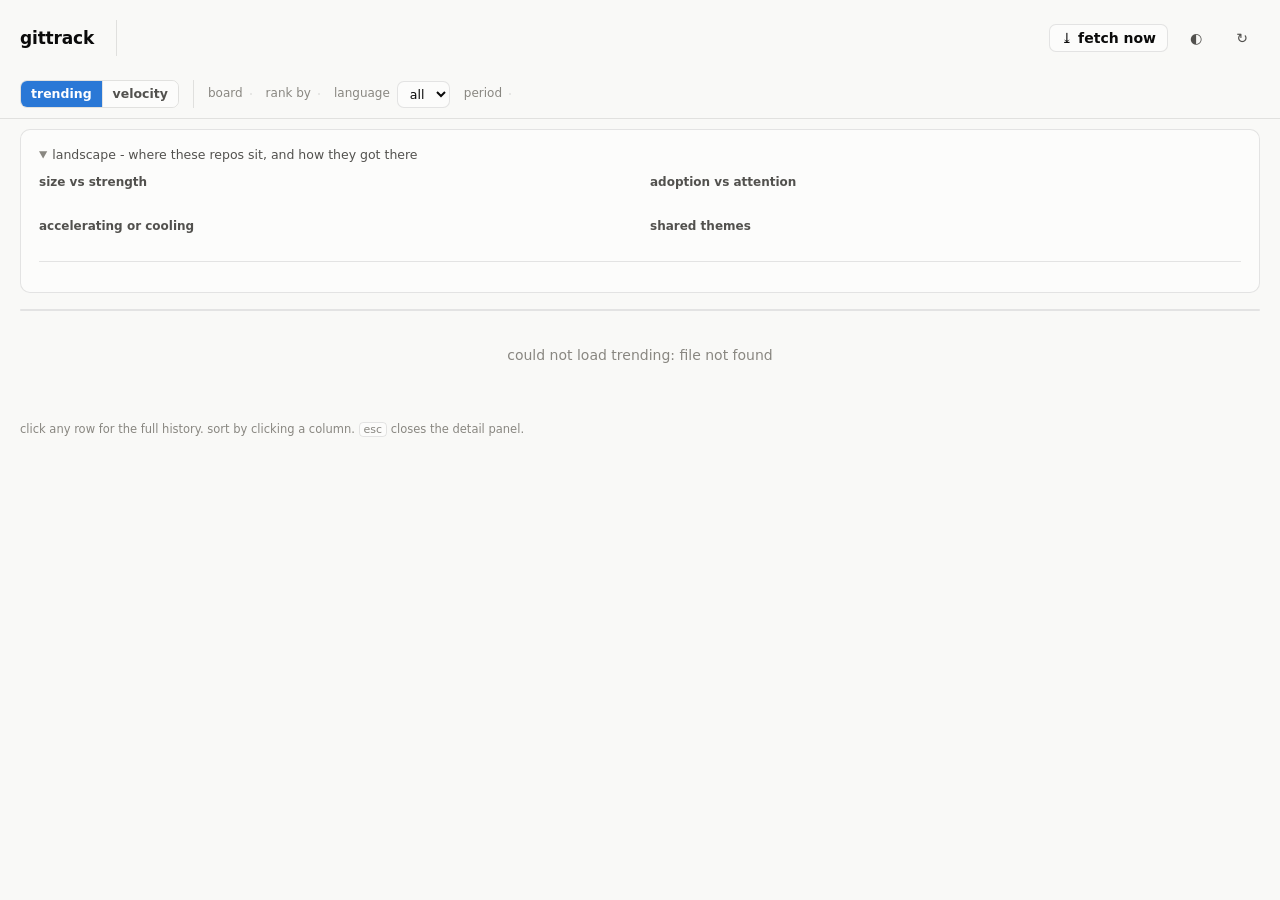
==== commit db18150d: "Tier 2: simplify the first impression Three reductions, none of them removing information a reader c" ====
--- a/gittrack/web/index.html
+++ b/gittrack/web/index.html
@@ -349,6 +349,34 @@
   .netchip.down { color: var(--critical); }
   .netchip.flat { color: var(--text-muted); }
   tbody tr { height: 40px; }
+  /* The digest sits above everything: it is the answer, the charts are evidence. */
+  .digest { margin: 0 0 14px; padding: 14px 18px; }
+  .digest .dh { display: flex; align-items: baseline; gap: 10px; flex-wrap: wrap; }
+  .digest .dh h2 { font-size: 14px; margin: 0; font-weight: 650; }
+  .digest .dh .sub { font-size: 12px; }
+  .digest ol { list-style: none; margin: 10px 0 0; padding: 0;
+               display: grid; grid-template-columns: repeat(auto-fill, minmax(320px, 1fr));
+               gap: 8px 18px; }
+  .digest li { display: grid; grid-template-columns: 22px 1fr auto; gap: 8px;
+               align-items: start; padding: 8px 8px 8px 4px; border-radius: 8px;
+               cursor: pointer; }
+  .digest li:hover { background: var(--hover); }
+  .digest li[aria-selected="true"] { background: var(--selected); }
+  .digest .num { color: var(--text-muted); font-size: 12px; text-align: right;
+                 padding-top: 2px; }
+  .digest .name { font-weight: 600; }
+  .digest .meta { color: var(--text-muted); font-size: 11.5px; margin-left: 6px; }
+  .digest .why { margin-top: 3px; display: flex; flex-wrap: wrap; gap: 4px; }
+  .digest .why span { font-size: 11px; padding: 1px 7px; border-radius: 999px;
+                      background: var(--track); color: var(--text-secondary); }
+  .digest .why span.gold { background: var(--gold-wash); color: var(--gold);
+                           font-weight: 650; }
+  .digest .seen-btn { font-size: 11px; padding: 3px 8px; color: var(--text-secondary); }
+  .digest .seen-btn:hover { color: var(--text-primary); }
+  .cov { font-size: 11.5px; padding: 1px 7px; border-radius: 999px;
+         border: 1px solid currentColor; font-variant-numeric: tabular-nums; }
+  .cov.ok { color: var(--good); }  .cov.warn { color: var(--warning); }
+  .cov.bad { color: var(--critical); }
   .landscape { margin: 0 0 16px; }
   .landscape summary { font-size: 12.5px; color: var(--text-secondary);
                        cursor: pointer; margin-bottom: 10px; user-select: none; }
@@ -490,11 +518,10 @@
         <span class="seg" id="t-rankby" role="group" aria-label="Ranking metric"></span></span>
       <span class="fgroup"><span class="flabel">language</span>
         <select id="t-lang"><option value="">all</option></select></span>
-      <span class="fgroup"><span class="flabel">movement vs</span>
-        <span class="seg" id="t-compare" role="group" aria-label="Comparison window"></span></span>
-      <span class="fgroup"><span class="flabel">summarise over</span>
-        <span class="seg" id="t-over" role="group" aria-label="Summary window"></span></span>
+      <span class="fgroup"><span class="flabel">period</span>
+        <span class="seg" id="t-period" role="group" aria-label="Period"></span></span>
     </div>
+    <section class="digest card" id="digest" hidden></section>
     <div class="note" id="t-note" hidden>
       <span class="body" id="t-note-body"></span>
       <button class="toggle" id="t-note-toggle" type="button">more</button>
@@ -2019,9 +2046,10 @@
 
 /* ---------------------------------------------------------------- trending */
 const tState = {
-  since: "combined", lang: "", compare: "1d", over: "1w", rankBy: "surge",
+  since: "combined", lang: "", period: "1w", rankBy: "surge",
   armDiff: false, flash: null, flashTimer: null, gold: null,
   relations: null, theme: null, themeRepos: null, hoverRepos: null,
+  digest: null, showSeen: false,
   sort: "rank", dir: 1, data: null, selected: null,
 };
 
@@ -2067,7 +2095,7 @@
   try {
     const qs = new URLSearchParams({
       since: tState.since, language: tState.lang,
-      compare: tState.compare, over: tState.over, rank_by: tState.rankBy,
+      compare: tState.period, over: tState.period, rank_by: tState.rankBy,
     });
     // A fetch was requested: remember the board we are about to replace so the
     // arrivals and departures can be shown rather than silently swapped in.
@@ -2112,8 +2140,9 @@
      ["combined", "daily", "weekly", "monthly"]);
   mk(document.getElementById("t-rankby"),
      ["surge", "stars", "forks", "both"], "rankBy");
-  mk(document.getElementById("t-compare"), ["1d", "1w", "1m", "3m"], "compare");
-  mk(document.getElementById("t-over"), ["1w", "2w", "1m", "3m"], "over");
+  // One control, two consumers: movement is measured against the reading one
+  // period ago, and the summary window is that same period.
+  mk(document.getElementById("t-period"), ["1d", "1w", "1m", "3m"], "period");
   // Movement and the summary window are per-board concepts; the combined board
   // is a single merged snapshot, so hide the controls that do not apply to it.
   // Address each group through the control it contains, not by position: an
@@ -2126,8 +2155,7 @@
     if (g) g.style.display = on ? "" : "none";
   };
   show("t-rankby", combined);    // ranking metric only means something merged
-  show("t-compare", !combined);  // a merged board has no previous reading
-  show("t-over", !combined);     // nor a summary window
+  show("t-period", !combined);   // a merged board has no previous reading
   requestAnimationFrame(syncSticky);
 
   const sel = document.getElementById("t-lang");
@@ -2202,7 +2230,10 @@
 }
 
 function tColumns() {
-  return T_COLUMNS_COMBINED;   // one layout for every board
+  const cols = T_COLUMNS_COMBINED;   // one layout for every board
+  const d = tState.data;
+  // Until any repo has fork history, the dforks column is a row of dashes.
+  return (d && d.fork_ready === 0) ? cols.filter(c => c.key !== "fork_rel") : cols;
 }
 
 function tRenderHead() {
@@ -2462,6 +2493,7 @@
   tState.selected = null;
   document.getElementById("t-detail").hidden = true;
   tRenderRows();
+  if (tState.digest) renderDigest();
   const box = document.getElementById("landscape");
   if (box && box._redraw) box._redraw();
 }
@@ -2482,6 +2514,7 @@
   host.hidden = false;
   host.replaceChildren(el("div", "card", "loading…"));
   tRenderRows();
+  if (tState.digest) renderDigest();
   // Repaint the charts so the pick is visible in all three, then find the row.
   const lbox = document.getElementById("landscape");
   if (lbox && lbox._redraw) lbox._redraw();
@@ -2640,6 +2673,7 @@
   tRenderNote();
   renderLandscape();
   loadRelations();
+  loadDigest();
   tRenderTiles();
   tRenderHead();
   tRenderRows();
@@ -2726,6 +2760,112 @@
     tState.flash = null;
     if (tState.data) tRenderRows();
   }, FLASH_MS);
+}
+
+/* The velocity view needs a week of snapshots before it has anything to say.
+   Label its tab with how far along that is, so nobody clicks into an empty
+   table wondering whether something is broken. */
+async function labelVelocityTab() {
+  const btn = document.querySelector('#view-seg button[data-view="velocity"]');
+  if (!btn) return;
+  try {
+    const d = await fetchJSON("/api/overview?window=7");
+    const s = d.stats;
+    const ready = d.repos.filter(r => r.has_window).length;
+    if (ready > 0) { btn.textContent = "velocity"; btn.title = `${ready} repos have a 7-day window`; return; }
+    const have = s.first_ts ? (Date.now() / 1000 - s.first_ts) / 86400 : 0;
+    const left = Math.max(0, 7 - have);
+    btn.textContent = `velocity \u00b7 in ${left.toFixed(1)}d`;
+    btn.title = `Needs 7 days of snapshots; ${have.toFixed(1)}d collected so far. `
+      + "Trending works from day one - this is the part that needs history.";
+  } catch (e) { /* the label is a nicety; never block on it */ }
+}
+
+/* ------------------------------------------------------------------ digest */
+async function loadDigest() {
+  const host = document.getElementById("digest");
+  try {
+    const qs = new URLSearchParams({ language: tState.lang,
+                                     include_seen: tState.showSeen ? "1" : "0" });
+    tState.digest = await fetchJSON("/api/digest?" + qs);
+  } catch (e) {
+    host.hidden = false;
+    host.replaceChildren(el("div", "chart-note", "digest unavailable: " + e.message));
+    return;
+  }
+  renderDigest();
+}
+
+function coverageChip(cov) {
+  if (!cov || cov.expected == null) return null;
+  const pct = Math.round(cov.pct * 100);
+  const chip = el("span", "cov " + (pct >= 90 ? "ok" : pct >= 60 ? "warn" : "bad"),
+                  `${pct}% of hourly sweeps landed`);
+  chip.title = `${cov.actual} of ~${cov.expected} scheduled sweeps in the last week`
+    + ` \u00b7 largest gap ${cov.largest_gap_h}h`
+    + (cov.largest_gap_h >= 3 ? " \u00b7 the machine sleeps; see README" : "");
+  return chip;
+}
+
+function renderDigest() {
+  const host = document.getElementById("digest");
+  const d = tState.digest;
+  if (!d) return;
+  host.hidden = false;
+  host.replaceChildren();
+
+  const head = el("div", "dh");
+  const h2 = el("h2", null, d.items.length
+    ? `${d.items.length} worth a look` : "nothing stands out right now");
+  head.appendChild(h2);
+  head.appendChild(el("span", "sub",
+    `of ${d.considered} on the boards \u00b7 ${d.skipped_giants} giants`
+    + (d.skipped_seen ? ` and ${d.skipped_seen} seen` : "") + " skipped"));
+  const chip = coverageChip(d.coverage);
+  if (chip) head.appendChild(chip);
+  head.appendChild(el("span", "spacer"));
+  const toggle = el("button", "ghost seen-btn",
+                    tState.showSeen ? "hide seen" : "show seen");
+  toggle.onclick = () => { tState.showSeen = !tState.showSeen; loadDigest(); };
+  head.appendChild(toggle);
+  host.appendChild(head);
+
+  if (!d.items.length) return;
+  const ol = el("ol");
+  d.items.forEach((it, i) => {
+    const li = el("li");
+    li.setAttribute("aria-selected", tState.selected === it.full_name ? "true" : "false");
+    li.onclick = () => pickRepo(it.full_name);
+    li.appendChild(el("span", "num", String(i + 1)));
+
+    const body = el("div");
+    const line = el("div");
+    line.appendChild(repoLink(it.full_name, it.url));
+    line.appendChild(el("span", "meta",
+      compact(it.stars) + "\u2605" + (it.language ? " \u00b7 " + it.language : "")));
+    body.appendChild(line);
+    const why = el("div", "why");
+    for (const r of it.reasons) {
+      const gold = /^(small, surging|small and|surging and)/.test(r);
+      why.appendChild(el("span", gold ? "gold" : null, r));
+    }
+    body.appendChild(why);
+    li.appendChild(body);
+
+    const isSeen = d.seen && d.seen[it.full_name];
+    const btn = el("button", "ghost seen-btn", isSeen ? "unsee" : "seen");
+    btn.title = isSeen ? "put it back in the digest"
+                       : "mark reviewed; the digest moves on to something new";
+    btn.onclick = async ev => {
+      ev.stopPropagation();
+      const qs = new URLSearchParams({ name: it.full_name, undo: isSeen ? "1" : "0" });
+      try { await fetch("/api/seen?" + qs, { method: "POST" }); } catch (e) { /* refetch shows truth */ }
+      loadDigest();
+    };
+    li.appendChild(btn);
+    ol.appendChild(li);
+  });
+  host.appendChild(ol);
 }
 
 /* ------------------------------------------------------------- fetch button */
@@ -2889,6 +3029,7 @@
 } catch (e) { /* storage can throw in private mode */ }
 
 setView("trending");   // trends are the point of this page; velocity is the drill-down
+labelVelocityTab();
 setInterval(() => (state.view === "trending" ? tLoad() : load()), 5 * 60 * 1000);
 </script>
 </body>
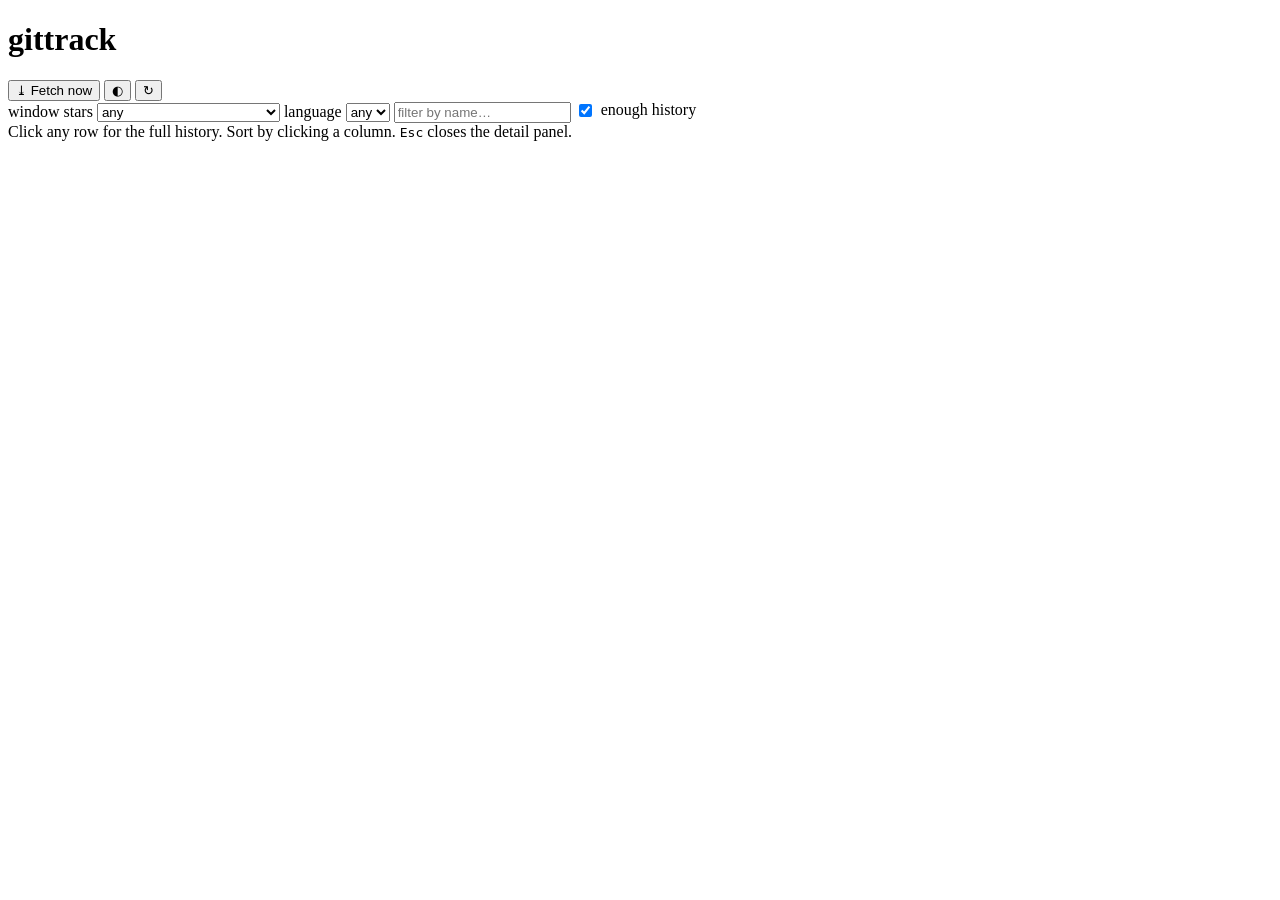
==== commit ad6425a9: "Apply the simplification cuts Simple by default, "more" for exploration. The trending view now opens" ====
--- a/gittrack/web/index.html
+++ b/gittrack/web/index.html
@@ -4,456 +4,7 @@
 <meta charset="utf-8">
 <meta name="viewport" content="width=device-width, initial-scale=1">
 <title>gittrack</title>
-<style>
-  :root {
-    color-scheme: light;
-    --page:            #f9f9f7;
-    --surface-1:       #fcfcfb;
-    --text-primary:    #0b0b0b;
-    --text-secondary:  #52514e;
-    --text-muted:      #898781;
-    --grid:            #e1e0d9;
-    --axis:            #c3c2b7;
-    --border:          rgba(11,11,11,0.10);
-    --hover:           rgba(11,11,11,0.035);
-    --selected:        rgba(42,120,214,0.09);
-    --series-1:        #2a78d6;
-    --series-1-soft:   #86b6ef;
-    --series-2:        #eb6834;
-    --track:           #cde2fb;
-    --good:            #0ca30c;
-    --gold:            #b8860b;
-    --gold-wash:       rgba(212,160,23,0.13);
-    --flash-in:        rgba(12,163,12,0.11);
-    --flash-out:       rgba(208,59,59,0.11);
-    --warning:         #fab219;
-    --critical:        #d03b3b;
-    --delta-up:        #006300;
-  }
-  @media (prefers-color-scheme: dark) {
-    :root:not([data-theme="light"]) {
-      color-scheme: dark;
-      --page:           #0d0d0d;
-      --surface-1:      #1a1a19;
-      --text-primary:   #ffffff;
-      --text-secondary: #c3c2b7;
-      --text-muted:     #898781;
-      --grid:           #2c2c2a;
-      --axis:           #383835;
-      --border:         rgba(255,255,255,0.10);
-      --hover:          rgba(255,255,255,0.045);
-      --selected:       rgba(57,135,229,0.16);
-      --series-1:       #3987e5;
-      --series-1-soft:  #1c5cab;
-      --series-2:       #d95926;
-      --track:          #104281;
-      --delta-up:       #0ca30c;
-      --gold:           #e0b341;
-      --gold-wash:      rgba(224,179,65,0.15);
-      --flash-in:       rgba(12,163,12,0.20);
-      --flash-out:      rgba(208,59,59,0.20);
-    }
-  }
-  :root[data-theme="dark"] {
-    color-scheme: dark;
-    --page:           #0d0d0d;
-    --surface-1:      #1a1a19;
-    --text-primary:   #ffffff;
-    --text-secondary: #c3c2b7;
-    --text-muted:     #898781;
-    --grid:           #2c2c2a;
-    --axis:           #383835;
-    --border:         rgba(255,255,255,0.10);
-    --hover:          rgba(255,255,255,0.045);
-    --selected:       rgba(57,135,229,0.16);
-    --series-1:       #3987e5;
-    --series-1-soft:  #1c5cab;
-    --series-2:       #d95926;
-    --track:          #104281;
-    --delta-up:       #0ca30c;
-    --gold:           #e0b341;
-    --gold-wash:      rgba(224,179,65,0.15);
-    --flash-in:       rgba(12,163,12,0.20);
-    --flash-out:      rgba(208,59,59,0.20);
-  }
-
-  * { box-sizing: border-box; }
-  /* An author `display` rule outranks the UA stylesheet's [hidden] rule, so
-     .tiles{display:flex} was keeping a hidden strip on screen - both views'
-     metrics rendered at once and the header doubled in height. */
-  [hidden] { display: none !important; }
-
-  /* Lowercase UI chrome. Done in CSS rather than by rewriting every string, so it
-     stays one rule to change - and, more importantly, so it can be scoped to
-     *chrome only*. Repo names, languages and tooltips are deliberately excluded:
-     lowercasing an identifier changes it, and "THU-MAIC/OpenMAIC" in lowercase no
-     longer matches anything on GitHub. */
-  h1, th, footer, summary,
-  .flabel, .seg button, header button, .toggle,
-  .chart-title, .chart-note, .note, .empty,
-  .tile .k, .tile .n, .dstat .k, .legend, .sm-meta,
-  .badge, .pill, .netchip { text-transform: lowercase; }
-
-  /* Data keeps its own casing. */
-  .repo-name, a.repo-link, .col-repo, .dhead h2, .tip, svg text,
-  select, option, input, .dstat .v, .tile .v { text-transform: none; }
-  body {
-    margin: 0; background: var(--page); color: var(--text-primary);
-    font: 14px/1.45 system-ui, -apple-system, "Segoe UI", sans-serif;
-    -webkit-font-smoothing: antialiased;
-  }
-  a { color: var(--series-1); text-decoration: none; }
-  a:hover { text-decoration: underline; }
-  .wrap { max-width: 1500px; margin: 0 auto; padding: 20px 20px 64px; }
-
-  /* ---------------------------------------------------------------- header */
-  /* The header is one band whose height is set by the metric strip: the strip
-     wraps internally to a second line when it needs to, rather than the header
-     itself wrapping and dropping the buttons onto their own row. align-items
-     centre means the wordmark and the actions stay vertically centred against
-     the band whether it is one line tall or two. */
-  header {
-    display: flex; align-items: center; gap: 10px; flex-wrap: nowrap;
-    min-height: 44px; padding: 4px 0;
-  }
-  header > h1, header > button { flex: 0 0 auto; }
-  header h1 { margin-right: 2px; }
-  /* The switcher lives in the filter row, so it is sized like its neighbours and
-     separated from them by a rule rather than by guesswork. */
-  /* Metrics ride in the header. min-width:0 lets the slot shrink instead of
-     shoving the action buttons off the row, and the wrap keeps it graceful on a
-     narrow window rather than clipping. */
-  .metrics-slot { flex: 1 1 auto; min-width: 0; min-height: 20px;
-                  margin-left: 10px; margin-right: 10px;
-                  padding-left: 16px; border-left: 1px solid var(--border);
-                  align-self: stretch; display: flex; align-items: center; }
-  /* Wraps to a second line before it ever pushes the buttons off the row.
-     No max-height: clipping made a wrapped strip measure shorter than the same
-     strip once it settled, so the header changed height under the reader. */
-  .metrics-slot .tiles { margin: 0; gap: 4px 16px; }
-  @media (max-width: 820px) {
-    header { flex-wrap: wrap; }
-    .metrics-slot { order: 3; flex-basis: 100%; margin-left: 0; padding-left: 0;
-                    border-left: 0; }
-  }
-  .view-slot { padding-right: 14px; border-right: 1px solid var(--border); }
-  .view-slot .seg button { padding: 4px 12px; font-weight: 550; }
-  /* One fixed height for everything clickable in the header, so the segmented
-     control and the action buttons line up exactly rather than approximately. */
-  header button, header .seg { height: 28px; }
-  header button { display: inline-flex; align-items: center; }
-  header .seg button { padding: 0 12px; font-size: 12.5px; }
-  header > button { padding: 0 11px; }
-  h1 { font-size: 17px; font-weight: 650; margin: 0; letter-spacing: -0.01em; }
-  .sub { color: var(--text-muted); font-size: 12.5px; }
-  .spacer { flex: 1 1 auto; }
-  button, select, input {
-    font: inherit; color: var(--text-primary); background: var(--surface-1);
-    border: 1px solid var(--border); border-radius: 7px; padding: 5px 9px;
-  }
-  button { cursor: pointer; }
-  button:hover, select:hover { background: var(--hover); }
-  .ghost { background: transparent; border-color: transparent; color: var(--text-secondary); }
-  .ghost:hover { background: var(--hover); }
-
-  /* ---------------------------------------------------------------- metrics */
-  /* An inline strip rather than boxed tiles: same four numbers, a quarter of the
-     height, and no card chrome competing with the charts below. */
-  .tiles { display: flex; gap: 0 20px; flex-wrap: wrap; align-items: baseline;
-           margin: 14px 0 0; }
-  .tile { display: inline-flex; align-items: baseline; gap: 6px;
-          line-height: 20px; height: 20px; }
-  .tile .v { font-size: 14px; font-weight: 650; letter-spacing: -0.01em; }
-  .tile .k { font-size: 12px; color: var(--text-muted); }
-  .tile .n { font-size: 11.5px; color: var(--text-muted); opacity: .8; }
-  .tile .n::before { content: "("; }
-  .tile .n::after { content: ")"; }
-
-  /* --------------------------------------------------------------- filters */
-  /* The filter row stays put while the page scrolls: it carries the view switch,
-     the board and the ranking metric, all of which you want to reach without
-     scrolling back up a long table. An opaque background is required or the rows
-     show through it. */
-  .filters {
-    display: flex; gap: 8px 14px; align-items: center; flex-wrap: wrap;
-    position: sticky; top: 0; z-index: 30;
-    margin: 12px 0 10px; padding: 8px 0 10px;
-    background: var(--page); border-bottom: 1px solid var(--border);
-  }
-  /* Bleed to the window edges so nothing slides through the wrapper's padding. */
-  .filters::before {
-    content: ""; position: absolute; top: 0; bottom: -1px; left: -20px; right: -20px;
-    background: var(--page); border-bottom: 1px solid var(--border); z-index: -1;
-  }
-  .filters.stuck::before { box-shadow: 0 6px 12px -8px rgba(0,0,0,.35); }
-  .filters .seg button { padding: 4px 10px; font-size: 12.5px; }
-  .filters select, .filters input { padding: 4px 8px; font-size: 12.5px; }
-  .seg { display: inline-flex; border: 1px solid var(--border); border-radius: 7px; overflow: hidden; }
-  .seg button {
-    border: 0; border-radius: 0; padding: 5px 11px; background: var(--surface-1);
-    color: var(--text-secondary); font-size: 13px;
-  }
-  .seg button + button { border-left: 1px solid var(--border); }
-  .seg button[aria-pressed="true"] { background: var(--series-1); color: #fff; font-weight: 600; }
-  .flabel { font-size: 12px; color: var(--text-muted); }
-  .fgroup { display: inline-flex; align-items: center; gap: 7px; }
-  /* The full method note is worth having but not worth three lines of prose at
-     the top of every visit: one line, the rest behind a toggle. */
-  .note { font-size: 12px; color: var(--text-muted); margin: -2px 0 12px;
-          display: flex; gap: 8px; align-items: baseline; }
-  .note .body { flex: 1 1 auto; }
-  .note:not(.open) .body {
-    display: -webkit-box; -webkit-line-clamp: 1; -webkit-box-orient: vertical;
-    overflow: hidden;
-  }
-  .note .toggle { flex: none; background: none; border: 0; padding: 0;
-                  color: var(--series-1); cursor: pointer; font-size: 11.5px; }
-  .note .toggle:hover { text-decoration: underline; }
-  #search { min-width: 190px; }
-
-  /* ----------------------------------------------------------------- table */
-  /* No overflow by default: `overflow-x: auto` makes this a scroll container,
-     which silently breaks `position: sticky` on the column headers - they stick
-     to the wrapper instead of the viewport, and the wrapper never scrolls
-     vertically. Horizontal scrolling is only reinstated where the table cannot
-     fit, and there the header simply does not stick. */
-  .board-wrap { border: 1px solid var(--border); border-radius: 10px;
-                background: var(--surface-1); }
-  @media (max-width: 1240px) { .board-wrap { overflow-x: auto; } }
-  table { border-collapse: collapse; width: 100%; font-variant-numeric: tabular-nums; }
-  th, td { padding: 7px 10px; text-align: right; white-space: nowrap; }
-  th {
-    position: sticky; top: var(--sticky-top, 0px); z-index: 2;
-    background: var(--surface-1);
-    font-size: 11.5px; font-weight: 600; color: var(--text-secondary);
-    border-bottom: 1px solid var(--axis); cursor: pointer; user-select: none;
-  }
-  th:hover { color: var(--text-primary); }
-  th .arrow { color: var(--series-1); font-size: 9px; }
-  td { border-bottom: 1px solid var(--grid); font-size: 13px; }
-  tbody tr { cursor: pointer; }
-  tbody tr:hover { background: var(--hover); }
-  tbody tr[aria-selected="true"] { background: var(--selected); }
-  tbody tr[aria-selected="true"] td:first-child {
-    box-shadow: inset 3px 0 0 var(--series-1);
-  }
-  .col-rank { color: var(--text-muted); width: 40px; }
-  .col-repo { text-align: left; max-width: 330px; }
-  .repo-name { font-weight: 550; }
-  a.repo-link { color: inherit; text-decoration: none; }
-  a.repo-link:hover { color: var(--series-1); text-decoration: underline; }
-  a.repo-link:focus-visible { outline: 2px solid var(--series-1); outline-offset: 2px;
-                              border-radius: 3px; }
-  .repo-meta { font-size: 11.5px; color: var(--text-muted); font-variant-numeric: normal;
-               overflow: hidden; text-overflow: ellipsis; max-width: 320px; }
-  .dim { color: var(--text-muted); }
-  .up { color: var(--delta-up); }
-  .down { color: var(--critical); }
-
-  .badge {
-    display: inline-flex; align-items: center; gap: 4px; font-size: 10.5px;
-    font-weight: 650; letter-spacing: 0.03em; padding: 1px 6px 1px 4px;
-    border-radius: 999px; border: 1px solid currentColor; vertical-align: 1px;
-    font-variant-numeric: normal;
-  }
-  .badge.breakout { color: var(--critical); }
-  .badge.new { color: var(--text-muted); }
-  .badge .dot { width: 5px; height: 5px; border-radius: 50%; background: currentColor; }
-
-  /* heat is a magnitude, so it gets a sequential meter, not a status colour;
-     the breakout badge carries state with an explicit label. */
-  .meter { display: flex; align-items: center; gap: 7px; justify-content: flex-end; }
-  .meter .track { width: 46px; height: 5px; border-radius: 3px; background: var(--track); }
-  .meter .fill { height: 100%; border-radius: 3px; background: var(--series-1); }
-  .meter .num { min-width: 22px; text-align: right; font-weight: 600; }
-
-  /* ---------------------------------------------------------------- detail */
-  #detail { margin: 0 0 18px; }
-  #detail[hidden] { display: none; }
-  .card { background: var(--surface-1); border: 1px solid var(--border);
-          border-radius: 10px; padding: 16px 18px; }
-  .dhead { display: flex; align-items: baseline; gap: 10px; flex-wrap: wrap; }
-  .dhead h2 { font-size: 16px; margin: 0; font-weight: 650; }
-  .dgrid { display: grid; grid-template-columns: repeat(auto-fit, minmax(148px, 1fr));
-           gap: 12px 18px; margin: 14px 0 4px; }
-  .dstat .k { font-size: 11.5px; color: var(--text-muted); }
-  .dstat .v { font-size: 16px; font-weight: 600; }
-  .charts { margin-top: 16px; display: grid; gap: 18px; }
-  .smalls { display: grid; grid-template-columns: 1fr 1fr; gap: 18px; }
-  @media (max-width: 760px) { .smalls { grid-template-columns: 1fr; } }
-  .chart-title { font-size: 12px; color: var(--text-secondary); font-weight: 600;
-                 margin-bottom: 2px; }
-  .chart-note { font-size: 11.5px; color: var(--text-muted); margin-bottom: 6px; }
-  .plot { position: relative; }
-  .plot svg { display: block; width: 100%; overflow: visible; }
-  .legend { display: flex; gap: 14px; font-size: 11.5px; color: var(--text-secondary);
-            margin: 4px 0 8px; }
-  .legend .item { display: inline-flex; align-items: center; gap: 5px; }
-  .legend .key-rect { width: 10px; height: 10px; border-radius: 2px; }
-  .legend .key-line { width: 14px; height: 2px; border-radius: 1px; }
-
-  .tip {
-    position: absolute; pointer-events: none; z-index: 5; opacity: 0;
-    transition: opacity .08s; background: var(--surface-1);
-    border: 1px solid var(--axis); border-radius: 8px; padding: 7px 9px;
-    font-size: 12px; box-shadow: 0 4px 14px rgba(0,0,0,.13); min-width: 118px;
-  }
-  .tip .t-date { color: var(--text-muted); font-size: 11px; margin-bottom: 3px; }
-  .tip .t-row { display: flex; align-items: center; gap: 6px; }
-  .tip .t-key { width: 12px; height: 2px; border-radius: 1px; flex: none; }
-  .tip .t-val { font-weight: 650; font-variant-numeric: tabular-nums; }
-  .tip .t-name { color: var(--text-secondary); font-size: 11.5px; }
-
-  details.table-twin { margin-top: 10px; }
-  details.table-twin summary { font-size: 12px; color: var(--text-muted); cursor: pointer; }
-  details.table-twin table { margin-top: 8px; font-size: 12px; }
-  details.table-twin td, details.table-twin th { padding: 3px 8px; }
-  .wrap { padding-top: 16px; }
-  #fetch { font-weight: 550; }
-  #fetch[disabled] { opacity: .55; cursor: progress; }
-  .fetchbar {
-    display: none; align-items: center; gap: 9px; margin: 12px 0 0;
-    padding: 9px 12px; border-radius: 9px; font-size: 12.5px;
-    background: var(--surface-1); border: 1px solid var(--border);
-  }
-  .fetchbar.show { display: flex; }
-  .fetchbar.ok { border-color: var(--good); }
-  .fetchbar.bad { border-color: var(--critical); }
-  .fetchbar .steps { color: var(--text-secondary); }
-  .spinner {
-    width: 12px; height: 12px; border-radius: 50%; flex: none;
-    border: 2px solid var(--track); border-top-color: var(--series-1);
-    animation: spin .7s linear infinite;
-  }
-  @keyframes spin { to { transform: rotate(360deg); } }
-  @media (prefers-reduced-motion: reduce) { .spinner { animation-duration: 2.4s; } }
-  .pill { display: inline-flex; align-items: center; gap: 5px; font-size: 11px;
-          font-weight: 650; padding: 1px 7px; border-radius: 999px;
-          border: 1px solid currentColor; font-variant-numeric: normal; }
-  .pill.new { color: var(--good); }
-  .pill.up { color: var(--delta-up); }
-  .pill.down { color: var(--critical); }
-  .pill.flat { color: var(--text-muted); border-color: var(--border); }
-  /* Strength bar. `of total` is already a percentage of the repo's own star
-     count, so 0-100% is its natural domain and the bar can be linear - no scale
-     trickery, a short bar means a small share. */
-  .strength { display: flex; align-items: center; gap: 8px; justify-content: flex-end; }
-  .strength .bar { width: 58px; height: 6px; border-radius: 3px;
-                   background: var(--track); overflow: hidden; }
-  .strength .lvl { height: 100%; border-radius: 3px; background: var(--series-1); }
-  .strength .pctv { min-width: 42px; text-align: right; font-weight: 600; }
-  .trendcell { display: flex; align-items: center; gap: 8px; justify-content: flex-end; }
-  .netchip { font-size: 11px; font-weight: 650; min-width: 26px; text-align: right;
-             font-variant-numeric: normal; }
-  .netchip.up { color: var(--delta-up); }
-  .netchip.down { color: var(--critical); }
-  .netchip.flat { color: var(--text-muted); }
-  tbody tr { height: 40px; }
-  /* The digest sits above everything: it is the answer, the charts are evidence. */
-  .digest { margin: 0 0 14px; padding: 14px 18px; }
-  .digest .dh { display: flex; align-items: baseline; gap: 10px; flex-wrap: wrap; }
-  .digest .dh h2 { font-size: 14px; margin: 0; font-weight: 650; }
-  .digest .dh .sub { font-size: 12px; }
-  .digest ol { list-style: none; margin: 10px 0 0; padding: 0;
-               display: grid; grid-template-columns: repeat(auto-fill, minmax(320px, 1fr));
-               gap: 8px 18px; }
-  .digest li { display: grid; grid-template-columns: 22px 1fr auto; gap: 8px;
-               align-items: start; padding: 8px 8px 8px 4px; border-radius: 8px;
-               cursor: pointer; }
-  .digest li:hover { background: var(--hover); }
-  .digest li[aria-selected="true"] { background: var(--selected); }
-  .digest .num { color: var(--text-muted); font-size: 12px; text-align: right;
-                 padding-top: 2px; }
-  .digest .name { font-weight: 600; }
-  .digest .meta { color: var(--text-muted); font-size: 11.5px; margin-left: 6px; }
-  .digest .why { margin-top: 3px; display: flex; flex-wrap: wrap; gap: 4px; }
-  .digest .why span { font-size: 11px; padding: 1px 7px; border-radius: 999px;
-                      background: var(--track); color: var(--text-secondary); }
-  .digest .why span.gold { background: var(--gold-wash); color: var(--gold);
-                           font-weight: 650; }
-  .digest .seen-btn { font-size: 11px; padding: 3px 8px; color: var(--text-secondary); }
-  .digest .seen-btn:hover { color: var(--text-primary); }
-  .cov { font-size: 11.5px; padding: 1px 7px; border-radius: 999px;
-         border: 1px solid currentColor; font-variant-numeric: tabular-nums; }
-  .cov.ok { color: var(--good); }  .cov.warn { color: var(--warning); }
-  .cov.bad { color: var(--critical); }
-  .landscape { margin: 0 0 16px; }
-  .landscape summary { font-size: 12.5px; color: var(--text-secondary);
-                       cursor: pointer; margin-bottom: 10px; user-select: none; }
-  .landscape summary::marker { color: var(--text-muted); }
-  .lrow { display: grid; grid-template-columns: minmax(0, 1fr) minmax(0, 1fr);
-          gap: 20px; margin-bottom: 20px; }
-  .lwide { display: grid; grid-template-columns: minmax(0, 1fr) minmax(0, 1fr);
-           gap: 20px; padding-top: 14px; border-top: 1px solid var(--border); }
-  @media (max-width: 900px) {
-    .lrow, .lwide { grid-template-columns: 1fr; }
-  }
-  .smallmults { display: grid; grid-template-columns: repeat(auto-fit, minmax(168px, 1fr));
-                gap: 12px; margin-top: 14px; }
-  .sm-card { border: 1px solid var(--border); border-radius: 8px; padding: 8px 10px; }
-  .sm-name { font-size: 11.5px; font-weight: 600; white-space: nowrap;
-             overflow: hidden; text-overflow: ellipsis; }
-  .sm-meta { font-size: 11px; color: var(--text-muted); margin-bottom: 2px; }
-  /* Direction is carried by the glyph's shape, not by its colour alone -
-     ▲ and ▼ stay distinguishable in greyscale and under any CVD. */
-  .dir { font-size: 13px; line-height: 1; font-variant-numeric: normal; }
-  .dir.up { color: var(--delta-up); }
-  .dir.down { color: var(--critical); }
-  .dir.flat { color: var(--text-muted); font-size: 11px; }
-  .dir.none { color: var(--grid); }
-  .col-dir { width: 26px; text-align: center; }
-  /* Post-fetch highlight. border-collapse suppresses box-shadow on a <tr>, so
-     the glow is painted on the cells, with an accent bar on the first one. */
-  tbody tr.flash-in td { background: var(--flash-in); }
-  tbody tr.flash-in td:first-child { box-shadow: inset 3px 0 0 var(--good); }
-  tbody tr.flash-out td { background: var(--flash-out); opacity: .62; }
-  tbody tr.flash-out td:first-child { box-shadow: inset 3px 0 0 var(--critical); }
-  tbody tr.flash-out .repo-name { text-decoration: line-through; }
-  tbody tr.flash-in td, tbody tr.flash-out td { transition: background .5s ease; }
-  .theme { display: grid; grid-template-columns: 92px 1fr 62px; align-items: center;
-           gap: 8px; padding: 3px 4px; border-radius: 6px; cursor: pointer; }
-  .theme:hover { background: var(--hover); }
-  .theme[aria-pressed="true"] { background: var(--selected); }
-  .theme.peer { background: var(--gold-wash); }
-  .theme.peer .lvl { background: var(--gold); }
-  .theme.peer .t { color: var(--gold); }
-  .theme .t { font-weight: 600; overflow: hidden; text-overflow: ellipsis; }
-  .theme .bar { height: 7px; border-radius: 4px; background: var(--track); }
-  .theme .lvl { height: 100%; border-radius: 4px; background: var(--series-1); }
-  .theme .n { font-size: 11.5px; color: var(--text-secondary); text-align: right;
-              font-variant-numeric: tabular-nums; white-space: nowrap; }
-  .rel-item { font-size: 12px; margin-bottom: 7px; }
-  .rel-item .h { font-weight: 600; }
-  .rel-item .m { color: var(--text-muted); }
-  .rel-caveat { color: var(--warning); }
-  tbody tr.peer td { background: var(--gold-wash); }
-  .gold-star { color: var(--gold); font-size: 12px; line-height: 1;
-               font-variant-numeric: normal; }
-  tbody tr.in-both td { background: var(--gold-wash); }
-  tbody tr.in-both td:first-child { box-shadow: inset 3px 0 0 var(--gold); }
-  .flash-tag { font-size: 10px; font-weight: 700; letter-spacing: .04em;
-               font-variant-numeric: normal; }
-  .flash-tag.in { color: var(--good); }
-  .flash-tag.out { color: var(--critical); }
-  .boards { display: inline-flex; gap: 3px; }
-  .chip {
-    width: 18px; height: 18px; border-radius: 5px; font-size: 10px; font-weight: 700;
-    display: inline-flex; align-items: center; justify-content: center;
-    border: 1px solid var(--border); color: var(--text-muted);
-    background: transparent; font-variant-numeric: normal; line-height: 1;
-  }
-  .chip.on { background: var(--series-1); border-color: var(--series-1); color: #fff; }
-  .chip.here { box-shadow: 0 0 0 2px var(--surface-1), 0 0 0 3px var(--series-1); }
-  .sustained { color: var(--delta-up); font-weight: 650; }
-  .hold { display: flex; align-items: center; gap: 7px; justify-content: flex-end; }
-  .hold .track { width: 42px; height: 5px; border-radius: 3px; background: var(--track); }
-  .hold .fill { height: 100%; border-radius: 3px; background: var(--series-1); }
-  .empty { padding: 34px 18px; text-align: center; color: var(--text-muted); }
-  .loading { opacity: .45; transition: opacity .12s; }
-  footer { margin-top: 22px; font-size: 11.5px; color: var(--text-muted); }
-  kbd { font: inherit; font-size: 11px; border: 1px solid var(--border);
-        border-radius: 4px; padding: 0 4px; background: var(--surface-1); }
-</style>
+<link rel="stylesheet" href="/app.css">
 </head>
 <body>
 <div class="wrap">
@@ -520,6 +71,9 @@
         <select id="t-lang"><option value="">all</option></select></span>
       <span class="fgroup"><span class="flabel">period</span>
         <span class="seg" id="t-period" role="group" aria-label="Period"></span></span>
+      <span class="spacer"></span>
+      <button class="ghost" id="t-more" type="button"
+              title="Show the ranking metric, every table column, and the owner and co-movement panels">more</button>
     </div>
     <section class="digest card" id="digest" hidden></section>
     <div class="note" id="t-note" hidden>
@@ -576,2461 +130,6 @@
   </footer>
 </div>
 
-<script>
-"use strict";
-
-/* ------------------------------------------------------------------ state */
-const state = {
-  window: 7, band: "", lang: "", q: "", onlyReady: true,
-  sort: "heat", dir: -1, selected: null, data: null, view: "trending",
-};
-
-const COLUMNS = [
-  { key: "rank",         label: "#",     sortable: false, cls: "col-rank" },
-  { key: "full_name",    label: "repo",  cls: "col-repo", align: "left" },
-  { key: "stars",        label: "stars" },
-  { key: "delta_stars",  label: "Δ", dynamic: w => "Δ" + w + "d" },
-  { key: "rel_velocity", label: "rel" },
-  { key: "velocity",     label: "/day" },
-  { key: "z",            label: "z",     title: "Robust z-score vs this repo's own 90-day baseline" },
-  { key: "accel_ratio",  label: "accel", title: "This window's rate ÷ the previous window's" },
-  { key: "fork_confirm", label: "fork✓", title: "Fork growth ÷ star growth. Near 1 = real adoption; near 0 = a star-only spike" },
-  { key: "doubling_days",label: "2× in" },
-  { key: "heat",         label: "heat" },
-  { key: "spark",        label: "30d",   sortable: false },
-];
-
-/* ------------------------------------------------------------- formatting */
-const nf = new Intl.NumberFormat("en-US");
-function compact(n, signed) {
-  if (n === null || n === undefined || Number.isNaN(n)) return "-";
-  const s = signed && n > 0 ? "+" : n < 0 ? "−" : "";
-  const a = Math.abs(n);
-  if (a >= 1e6) return s + (a / 1e6).toFixed(1) + "M";
-  if (a >= 1e4) return s + Math.round(a / 1e3) + "k";
-  if (a >= 1e3) return s + (a / 1e3).toFixed(1) + "k";
-  if (a >= 10)  return s + Math.round(a);
-  return s + (Math.round(a * 10) / 10);
-}
-function pct(x) {
-  if (x === null || x === undefined) return "-";
-  const v = x * 100;
-  return (v > 0 ? "+" : "") + (Math.abs(v) < 10 ? v.toFixed(1) : Math.round(v)) + "%";
-}
-function fdate(ts) {
-  if (!ts) return "-";
-  return new Date(ts * 1000).toISOString().slice(0, 10);
-}
-function fdatetime(ts) {
-  if (!ts) return "-";
-  return new Date(ts * 1000).toISOString().slice(0, 16).replace("T", " ") + "Z";
-}
-function ago(ts) {
-  if (!ts) return "-";
-  const d = (Date.now() / 1000 - ts) / 86400;
-  if (d < 1 / 24) return "just now";
-  if (d < 1) return Math.round(d * 24) + "h ago";
-  return Math.round(d) + "d ago";
-}
-/* The repo name links to GitHub. stopPropagation keeps the row's own click
-   (which opens the detail panel) from firing as well, so the two are distinct:
-   name -> GitHub, anywhere else on the row -> details. */
-function repoLink(fullName, url) {
-  const a = document.createElement("a");
-  a.className = "repo-name repo-link";
-  a.textContent = fullName;                 // untrusted -> textContent
-  a.href = url || ("https://github.com/" + fullName.split("/").map(encodeURIComponent).join("/"));
-  a.target = "_blank";
-  a.rel = "noopener noreferrer";
-  a.title = "Open " + fullName + " on GitHub";
-  a.onclick = e => e.stopPropagation();
-  return a;
-}
-
-/* Value first, then its label: at a glance the reader wants the number, and the
-   label only to confirm what it is. */
-function metric(label, value, note, full) {
-  const t = el("div", "tile");
-  t.appendChild(el("span", "v", value));
-  t.appendChild(el("span", "k", label));
-  if (note) t.appendChild(el("span", "n", note));
-  // The long form lives in the tooltip, so shortening the label loses nothing.
-  t.title = [full || label, note].filter(Boolean).join(" - ");
-  return t;
-}
-
-/* Every repo-supplied string goes through here - never innerHTML. */
-function el(tag, cls, text) {
-  const n = document.createElement(tag);
-  if (cls) n.className = cls;
-  if (text !== undefined && text !== null) n.textContent = String(text);
-  return n;
-}
-function svgEl(tag, attrs) {
-  const n = document.createElementNS("http://www.w3.org/2000/svg", tag);
-  for (const k in attrs) n.setAttribute(k, attrs[k]);
-  return n;
-}
-function cssVar(name) {
-  return getComputedStyle(document.documentElement).getPropertyValue(name).trim();
-}
-
-/* ----------------------------------------------------------------- charts */
-
-function niceTicks(lo, hi, count) {
-  if (lo === hi) { lo = Math.min(0, lo); hi = hi || 1; }
-  const raw = (hi - lo) / Math.max(1, count);
-  const mag = Math.pow(10, Math.floor(Math.log10(raw)));
-  const step = [1, 2, 2.5, 5, 10].map(m => m * mag).find(s => s >= raw) || 10 * mag;
-  const out = [];
-  for (let v = Math.ceil(lo / step) * step; v <= hi + 1e-9; v += step) out.push(v);
-  return out;
-}
-
-function makeTip(host) {
-  const tip = el("div", "tip");
-  host.appendChild(tip);
-  return {
-    node: tip,
-    hide() { tip.style.opacity = 0; },
-    show(x, y, date, rows) {
-      tip.replaceChildren();
-      tip.appendChild(el("div", "t-date", date));
-      for (const r of rows) {
-        const line = el("div", "t-row");
-        const key = el("span", "t-key"); key.style.background = r.color;
-        line.appendChild(key);
-        line.appendChild(el("span", "t-val", r.value));   // value leads
-        line.appendChild(el("span", "t-name", r.name));   // label follows
-        tip.appendChild(line);
-      }
-      tip.style.opacity = 1;
-      const w = tip.offsetWidth, hostW = host.clientWidth;
-      tip.style.left = Math.max(0, Math.min(x + 14, hostW - w - 2)) + "px";
-      tip.style.top = Math.max(0, y - 12) + "px";
-    },
-  };
-}
-
-/**
- * Line chart with a crosshair that snaps to the nearest x - the reader aims at a
- * date, never at a 2px line. One measure per chart: stars and forks never share
- * an axis.
- */
-function lineChart(host, { ts, values, color, name, height = 132, fmt = compact }) {
-  host.replaceChildren();
-  const W = host.clientWidth || 560, H = height;
-  const P = { t: 10, r: 10, b: 22, l: 46 };
-  const iw = Math.max(10, W - P.l - P.r), ih = Math.max(10, H - P.t - P.b);
-  const svg = svgEl("svg", { viewBox: `0 0 ${W} ${H}`, height: H,
-                             role: "img", "aria-label": name });
-  host.appendChild(svg);
-  if (!ts.length) { host.appendChild(el("div", "chart-note", "no data yet")); return; }
-
-  const x0 = ts[0], x1 = ts[ts.length - 1];
-  const lo = Math.min(...values), hi = Math.max(...values);
-  const ticks = niceTicks(lo, hi, 3);
-  const yLo = Math.min(lo, ticks[0]), yHi = Math.max(hi, ticks[ticks.length - 1]);
-  const X = t => P.l + (x1 === x0 ? iw / 2 : (t - x0) / (x1 - x0) * iw);
-  const Y = v => P.t + ih - (yHi === yLo ? ih / 2 : (v - yLo) / (yHi - yLo) * ih);
-
-  for (const tk of ticks) {                       // solid hairline grid, recessive
-    svg.appendChild(svgEl("line", { x1: P.l, x2: P.l + iw, y1: Y(tk), y2: Y(tk),
-                                    stroke: cssVar("--grid"), "stroke-width": 1 }));
-    const lb = svgEl("text", { x: P.l - 7, y: Y(tk) + 3.5, "text-anchor": "end",
-                               fill: cssVar("--text-muted"), "font-size": 10.5 });
-    lb.textContent = fmt(tk);
-    svg.appendChild(lb);
-  }
-  for (const t of [x0, x1]) {
-    const lb = svgEl("text", { x: X(t), y: H - 6,
-                               "text-anchor": t === x0 ? "start" : "end",
-                               fill: cssVar("--text-muted"), "font-size": 10.5 });
-    lb.textContent = fdate(t);
-    svg.appendChild(lb);
-  }
-
-  const d = ts.map((t, i) => `${i ? "L" : "M"}${X(t).toFixed(1)},${Y(values[i]).toFixed(1)}`).join("");
-  const area = svgEl("path", { d: `${d}L${X(x1).toFixed(1)},${P.t + ih}L${X(x0).toFixed(1)},${P.t + ih}Z`,
-                               fill: color, "fill-opacity": 0.1 });
-  svg.appendChild(area);
-  svg.appendChild(svgEl("path", { d, fill: "none", stroke: color, "stroke-width": 2,
-                                  "stroke-linejoin": "round", "stroke-linecap": "round" }));
-
-  // Endpoint marker, with a 2px surface ring so it stays legible over the line.
-  svg.appendChild(svgEl("circle", { cx: X(x1), cy: Y(values[values.length - 1]), r: 4,
-                                    fill: color, stroke: cssVar("--surface-1"),
-                                    "stroke-width": 2 }));
-
-  const cross = svgEl("line", { y1: P.t, y2: P.t + ih, stroke: cssVar("--axis"),
-                                "stroke-width": 1, opacity: 0 });
-  const dot = svgEl("circle", { r: 4, fill: color, stroke: cssVar("--surface-1"),
-                                "stroke-width": 2, opacity: 0 });
-  svg.appendChild(cross); svg.appendChild(dot);
-  const tip = makeTip(host);
-
-  function move(ev) {
-    const r = svg.getBoundingClientRect();
-    const px = (ev.clientX - r.left) / r.width * W;
-    const target = x0 + (x1 - x0) * Math.min(1, Math.max(0, (px - P.l) / iw));
-    let i = 0, best = Infinity;
-    for (let k = 0; k < ts.length; k++) {
-      const dd = Math.abs(ts[k] - target);
-      if (dd < best) { best = dd; i = k; }
-    }
-    cross.setAttribute("x1", X(ts[i])); cross.setAttribute("x2", X(ts[i]));
-    cross.setAttribute("opacity", 1);
-    dot.setAttribute("cx", X(ts[i])); dot.setAttribute("cy", Y(values[i]));
-    dot.setAttribute("opacity", 1);
-    tip.show(X(ts[i]) / W * (host.clientWidth || W), Y(values[i]), fdatetime(ts[i]),
-             [{ color, name, value: nf.format(Math.round(values[i])) }]);
-  }
-  svg.addEventListener("pointermove", move);
-  svg.addEventListener("pointerleave", () => {
-    cross.setAttribute("opacity", 0); dot.setAttribute("opacity", 0); tip.hide();
-  });
-}
-
-/**
- * Daily gains as columns with a trailing 7-day mean overlaid. Both marks are
- * stars/day, so they legitimately share one axis - this is not a dual-axis chart.
- * Each column is its own hit target.
- */
-function columnChart(host, { ts, values, mean, color, height = 168 }) {
-  host.replaceChildren();
-  const W = host.clientWidth || 560, H = height;
-  const P = { t: 10, r: 10, b: 22, l: 46 };
-  const iw = Math.max(10, W - P.l - P.r), ih = Math.max(10, H - P.t - P.b);
-  const svg = svgEl("svg", { viewBox: `0 0 ${W} ${H}`, height: H,
-                             role: "img", "aria-label": "New stars per day" });
-  host.appendChild(svg);
-  if (!ts.length) { host.appendChild(el("div", "chart-note", "no data yet")); return; }
-
-  const hi = Math.max(1, ...values), lo = Math.min(0, ...values);
-  const ticks = niceTicks(lo, hi, 3);
-  const yHi = Math.max(hi, ticks[ticks.length - 1]), yLo = Math.min(lo, 0);
-  const Y = v => P.t + ih - (v - yLo) / (yHi - yLo) * ih;
-  const band = iw / ts.length;
-  const bw = Math.max(1, Math.min(24, band - 2));   // the 2px surface gap
-  const X = i => P.l + band * i + (band - bw) / 2;
-
-  for (const tk of ticks) {
-    svg.appendChild(svgEl("line", { x1: P.l, x2: P.l + iw, y1: Y(tk), y2: Y(tk),
-                                    stroke: cssVar("--grid"), "stroke-width": 1 }));
-    const lb = svgEl("text", { x: P.l - 7, y: Y(tk) + 3.5, "text-anchor": "end",
-                               fill: cssVar("--text-muted"), "font-size": 10.5 });
-    lb.textContent = compact(tk);
-    svg.appendChild(lb);
-  }
-  const zeroY = Y(0);
-  svg.appendChild(svgEl("line", { x1: P.l, x2: P.l + iw, y1: zeroY, y2: zeroY,
-                                  stroke: cssVar("--axis"), "stroke-width": 1 }));
-
-  const r = Math.min(4, bw / 2);
-  values.forEach((v, i) => {
-    const y = Y(v), h = Math.abs(zeroY - y);
-    const top = Math.min(y, zeroY);
-    // Rounded at the data end, square at the baseline.
-    const path = v >= 0
-      ? `M${X(i)},${top + h}V${top + r}q0,-${r} ${r},-${r}h${bw - 2 * r}q${r},0 ${r},${r}V${top + h}Z`
-      : `M${X(i)},${top}V${top + h - r}q0,${r} ${r},${r}h${bw - 2 * r}q${r},0 ${r},-${r}V${top}Z`;
-    svg.appendChild(svgEl("path", { d: h < 0.7 ? `M${X(i)},${zeroY}h${bw}v0.7h-${bw}Z` : path,
-                                    fill: color }));
-  });
-
-  if (mean && mean.length === ts.length) {
-    const d = mean.map((v, i) => v === null ? null
-      : `${i && mean[i - 1] !== null ? "L" : "M"}${(X(i) + bw / 2).toFixed(1)},${Y(v).toFixed(1)}`)
-      .filter(Boolean).join("");
-    svg.appendChild(svgEl("path", { d, fill: "none", stroke: cssVar("--text-secondary"),
-                                    "stroke-width": 2, "stroke-linecap": "round",
-                                    "stroke-linejoin": "round", opacity: 0.85 }));
-  }
-  for (const i of [0, ts.length - 1]) {
-    const lb = svgEl("text", { x: X(i) + bw / 2, y: H - 6,
-                               "text-anchor": i === 0 ? "start" : "end",
-                               fill: cssVar("--text-muted"), "font-size": 10.5 });
-    lb.textContent = fdate(ts[i]);
-    svg.appendChild(lb);
-  }
-
-  const hl = svgEl("rect", { fill: cssVar("--text-primary"), opacity: 0, rx: 3 });
-  svg.appendChild(hl);
-  const tip = makeTip(host);
-  svg.addEventListener("pointermove", ev => {
-    const rect = svg.getBoundingClientRect();
-    const px = (ev.clientX - rect.left) / rect.width * W;
-    const i = Math.max(0, Math.min(ts.length - 1, Math.floor((px - P.l) / band)));
-    hl.setAttribute("x", P.l + band * i); hl.setAttribute("y", P.t);
-    hl.setAttribute("width", band); hl.setAttribute("height", ih);
-    hl.setAttribute("opacity", 0.055);
-    const rows = [{ color, name: "new stars", value: nf.format(Math.round(values[i])) }];
-    if (mean && mean[i] !== null && mean[i] !== undefined)
-      rows.push({ color: cssVar("--text-secondary"), name: "7-day mean",
-                  value: nf.format(Math.round(mean[i])) });
-    tip.show(P.l + band * i + band, Y(Math.max(values[i], 0)), fdate(ts[i]), rows);
-  });
-  svg.addEventListener("pointerleave", () => { hl.setAttribute("opacity", 0); tip.hide(); });
-}
-
-/* Rank over the period. The scale is inverted so a line going UP means the repo
-   is climbing - readers expect "up is better", and a raw rank axis inverts that.
-   Single series, so no legend; the net chip beside it carries the direction. */
-function rankSpark(points, w = 74, h = 20) {
-  const svg = svgEl("svg", { viewBox: `0 0 ${w} ${h}`, width: w, height: h,
-                             "aria-hidden": "true" });
-  if (!points || points.length < 2) return svg;
-  const lo = Math.min(...points), hi = Math.max(...points);
-  const X = i => (i / (points.length - 1)) * (w - 5) + 2.5;
-  // Flat history draws down the middle rather than collapsing onto an edge.
-  const Y = v => (hi === lo) ? h / 2 : 3 + ((v - lo) / (hi - lo)) * (h - 6);
-  const c = cssVar("--series-1");
-  const d = points.map((v, i) => `${i ? "L" : "M"}${X(i).toFixed(1)},${Y(v).toFixed(1)}`).join("");
-  svg.appendChild(svgEl("path", { d, fill: "none", stroke: c, "stroke-width": 1.75,
-                                  "stroke-linejoin": "round", "stroke-linecap": "round" }));
-  svg.appendChild(svgEl("circle", { cx: X(points.length - 1), cy: Y(points[points.length - 1]),
-                                    r: 2.6, fill: c, stroke: cssVar("--surface-1"),
-                                    "stroke-width": 1.5 }));
-  return svg;
-}
-
-function trendCell(t) {
-  const td = el("td");
-  if (!t || !t.readings) { td.appendChild(el("span", "dim", "-")); return td; }
-  const wrap = el("div", "trendcell");
-  const net = t.net;
-  const chip = el("span", "netchip " + (net > 0 ? "up" : net < 0 ? "down" : "flat"),
-                  net > 0 ? "↑" + net : net < 0 ? "↓" + Math.abs(net) : "=");
-  wrap.appendChild(chip);
-  wrap.appendChild(rankSpark(t.points));
-  wrap.title = t.readings < 2
-    ? "one reading so far - a line needs at least two"
-    : `rank ${t.points[0]} → ${t.points[t.points.length - 1]} over `
-      + `${t.readings} readings` + (t.board ? ` on the ${t.board} board` : "");
-  td.appendChild(wrap);
-  return td;
-}
-
-function strengthCell(share) {
-  const td = el("td");
-  const wrap = el("div", "strength");
-  wrap.appendChild(el("span", "pctv", share == null ? "-" : (share * 100).toFixed(1) + "%"));
-  const bar = el("div", "bar");
-  const lvl = el("div", "lvl");
-  lvl.style.width = Math.max(0, Math.min(100, (share || 0) * 100)) + "%";
-  bar.appendChild(lvl);
-  wrap.appendChild(bar);
-  if (share != null)
-    wrap.title = (share * 100).toFixed(1) + "% of this repo's total stars arrived in this period";
-  td.appendChild(wrap);
-  return td;
-}
-
-/* A sparkline is a stat-tile trend element: no axes, no legend, most recent
-   bucket accented so the eye lands on "now". */
-function sparkline(values, w = 108, h = 24) {
-  const svg = svgEl("svg", { viewBox: `0 0 ${w} ${h}`, width: w, height: h,
-                             "aria-hidden": "true" });
-  if (!values || values.length < 2) return svg;
-  const lo = Math.min(0, ...values), hi = Math.max(1, ...values);
-  const X = i => (i / (values.length - 1)) * (w - 4) + 2;
-  const Y = v => h - 3 - (v - lo) / (hi - lo) * (h - 7);
-  const d = values.map((v, i) => `${i ? "L" : "M"}${X(i).toFixed(1)},${Y(v).toFixed(1)}`).join("");
-  const c = cssVar("--series-1");
-  svg.appendChild(svgEl("path", { d: `${d}L${X(values.length - 1)},${h - 1}L${X(0)},${h - 1}Z`,
-                                  fill: c, "fill-opacity": 0.12 }));
-  svg.appendChild(svgEl("path", { d, fill: "none", stroke: c, "stroke-width": 1.5,
-                                  "stroke-linejoin": "round", "stroke-linecap": "round" }));
-  svg.appendChild(svgEl("circle", { cx: X(values.length - 1), cy: Y(values[values.length - 1]),
-                                    r: 2.4, fill: c }));
-  return svg;
-}
-
-/* --------------------------------------------------------------- landscape */
-
-/* Size vs strength. Stars span three orders of magnitude (1k -> 250k), so x is
-   log - on a linear axis every small repo collapses onto the left edge, which is
-   precisely the band worth looking at. y is surge, already a percentage of the
-   repo's own total, so it stays linear on its natural 0-100% domain.
-
-   The interesting quadrant is top-LEFT: small and moving hard. Top-right is a
-   giant having a big day, which is a different (and rarer) thing. */
-function scatterChart(host, rows, onPick) {
-  host.replaceChildren();
-  const pts = rows.filter(r => r.stars > 0 && r.share != null);
-  const W = host.clientWidth || 620, H = 300;
-  const P = { t: 26, r: 16, b: 34, l: 46 };
-  const iw = Math.max(10, W - P.l - P.r), ih = Math.max(10, H - P.t - P.b);
-  const svg = svgEl("svg", { viewBox: `0 0 ${W} ${H}`, height: H, role: "img",
-                             "aria-label": "Star count versus surge" });
-  host.appendChild(svg);
-  if (!pts.length) { host.appendChild(el("div", "chart-note", "no data yet")); return; }
-
-  const lx = v => Math.log10(Math.max(v, 1));
-  const x0 = Math.floor(Math.min(...pts.map(p => lx(p.stars))));
-  const x1 = Math.ceil(Math.max(...pts.map(p => lx(p.stars))));
-  const yMax = Math.max(0.1, Math.max(...pts.map(p => p.share)));
-  const X = v => P.l + (lx(v) - x0) / Math.max(0.001, x1 - x0) * iw;
-  const Y = v => P.t + ih - (v / yMax) * ih;
-
-  // The size band, shaded lightly: the region matters, its exact edges do not.
-  const bandL = Math.max(P.l, X(GOLD_LO)), bandR = Math.min(P.l + iw, X(GOLD_HI));
-  if (bandR > bandL) {
-    svg.appendChild(svgEl("rect", { x: bandL, y: P.t, width: bandR - bandL, height: ih,
-                                    fill: cssVar("--series-1"), "fill-opacity": 0.05 }));
-    const lb = svgEl("text", { x: (bandL + bandR) / 2, y: P.t + ih - 5,
-                               "text-anchor": "middle",
-                               fill: cssVar("--text-muted"), "font-size": 10 });
-    lb.textContent = "1k – 20k band";
-    svg.appendChild(lb);
-    // Golden zone = that band AND moving hard. Small and surging at once is the
-    // only combination the whole tool is looking for.
-    goldZone(svg, bandL, bandR, P.t, Math.min(P.t + ih, Y(GOLD_SURGE)),
-             "golden \u00b7 small & surging");
-  }
-
-  for (let d = x0; d <= x1; d++) {
-    svg.appendChild(svgEl("line", { x1: X(10 ** d), x2: X(10 ** d), y1: P.t, y2: P.t + ih,
-                                    stroke: cssVar("--grid"), "stroke-width": 1 }));
-    const lb = svgEl("text", { x: X(10 ** d), y: H - 18, "text-anchor": "middle",
-                               fill: cssVar("--text-muted"), "font-size": 10.5 });
-    lb.textContent = compact(10 ** d);
-    svg.appendChild(lb);
-  }
-  for (const f of [0, 0.25, 0.5, 0.75, 1]) {
-    const v = yMax * f;
-    svg.appendChild(svgEl("line", { x1: P.l, x2: P.l + iw, y1: Y(v), y2: Y(v),
-                                    stroke: cssVar("--grid"), "stroke-width": 1 }));
-    const lb = svgEl("text", { x: P.l - 7, y: Y(v) + 3.5, "text-anchor": "end",
-                               fill: cssVar("--text-muted"), "font-size": 10.5 });
-    lb.textContent = Math.round(v * 100) + "%";
-    svg.appendChild(lb);
-  }
-  for (const [tx, ty, txt, anchor] of [
-    [P.l + iw / 2, H - 4, "total stars (log)", "middle"],
-    [P.l - 40, P.t - 12, "surge - share of total stars gained", "start"]]) {
-    const lb = svgEl("text", { x: tx, y: ty, "text-anchor": anchor,
-                               fill: cssVar("--text-muted"), "font-size": 10.5 });
-    lb.textContent = txt;
-    svg.appendChild(lb);
-  }
-
-  // Radius carries how many horizons the repo spans - a second channel that does
-  // not compete with position.
-  const rOf = n => (n >= 3 ? 7 : n === 2 ? 5.5 : 4);
-  const c = cssVar("--series-1");
-  const drawn = pts.map(p => ({ ...p, cx: X(p.stars), cy: Y(p.share) }));
-  const sel = tState.selected;
-  const theme = activeHighlight();
-  const both = tState.gold ? tState.gold.both : new Set();
-  for (const p of drawn) {
-    // A selection has to survive the pointer leaving: dim the rest so the chosen
-    // repo stays findable while the reader looks at the other charts.
-    const isSel = p.full_name === sel;
-    // In BOTH golden zones: painted gold, so the same repo is recognisable at a
-    // glance in this chart and in the other one without cross-referencing names.
-    const isBoth = both.has(p.full_name);
-    svg.appendChild(svgEl("circle", {
-      cx: p.cx, cy: p.cy, r: rOf(p.board_count) + (isBoth ? 1.5 : 0),
-      fill: isBoth ? cssVar("--gold") : c,
-      "fill-opacity": sel ? (isSel ? 1 : 0.2)
-                     : theme ? (theme.has(p.full_name) ? 0.95 : 0.12)
-                     : (isBoth ? 0.95 : 0.75),
-      stroke: cssVar("--surface-1"), "stroke-width": 2 }));
-  }
-  markSelected(svg, drawn, sel, c);
-  // Direct-label only the extremes; a name on every dot is unreadable. Labels are
-  // laid out in y order and nudged apart when they collide - two names printed on
-  // top of each other is worse than one name.
-  // Label the both-zone repos by name - they are the answer to the question the
-  // page exists to ask - then fill the remaining slots with the loudest.
-  const goldPts = drawn.filter(p => both.has(p.full_name));
-  const rest = drawn.filter(p => !both.has(p.full_name))
-    .sort((a, b) => b.share - a.share);
-  const labels = goldPts.concat(rest).slice(0, Math.max(4, goldPts.length))
-    .sort((a, b) => a.cy - b.cy);
-  let lastY = -Infinity;
-  for (const p of labels) {
-    let ly = Math.max(p.cy + 3.5, lastY + 13);
-    if (ly > P.t + ih) continue;              // no room left; the tooltip has it
-    lastY = ly;
-    const flip = p.cx > P.l + iw * 0.72;      // keep labels inside the plot
-    const lb = svgEl("text", {
-      x: p.cx + (flip ? -10 : 10), y: ly,
-      "text-anchor": flip ? "end" : "start",
-      fill: cssVar("--text-secondary"), "font-size": 10.5 });
-    lb.textContent = p.full_name.split("/")[1] || p.full_name;
-    svg.appendChild(lb);
-    if (Math.abs(ly - (p.cy + 3.5)) > 2) {
-      // Nudged off its dot, so connect the two rather than letting it float.
-      svg.appendChild(svgEl("line", {
-        x1: p.cx + (flip ? -3 : 3), y1: p.cy, x2: p.cx + (flip ? -8 : 8), y2: ly - 3,
-        stroke: cssVar("--axis"), "stroke-width": 1 }));
-    }
-  }
-
-  const halo = svgEl("circle", { r: 11, fill: "none", stroke: c, "stroke-width": 2,
-                                 opacity: 0 });
-  svg.appendChild(halo);
-  const peer = svgEl("circle", { r: 10, fill: "none", stroke: cssVar("--gold"),
-                                 "stroke-width": 2.5, opacity: 0 });
-  svg.appendChild(peer);
-  registerPeer("scatter", nm => {
-    const q = nm && drawn.find(d2 => d2.full_name === nm);
-    if (!q) { peer.setAttribute("opacity", 0); return; }
-    peer.setAttribute("cx", q.cx); peer.setAttribute("cy", q.cy);
-    peer.setAttribute("opacity", 1);
-  });
-  const tip = makeTip(host);
-  let near = null;
-  // Nearest-point hover: an 8px dot is a pinpoint nobody can land on reliably.
-  svg.addEventListener("pointermove", ev => {
-    const rect = svg.getBoundingClientRect();
-    const mx = (ev.clientX - rect.left) / rect.width * W;
-    const my = (ev.clientY - rect.top) / rect.height * H;
-    let best = null, bd = 1e9;
-    for (const p of drawn) {
-      const d2 = (p.cx - mx) ** 2 + (p.cy - my) ** 2;
-      if (d2 < bd) { bd = d2; best = p; }
-    }
-    if (best && bd < 40 ** 2) {
-      near = best;
-      halo.setAttribute("cx", best.cx); halo.setAttribute("cy", best.cy);
-      halo.setAttribute("opacity", 0.5);
-      svg.style.cursor = "pointer";
-      tip.show(best.cx / W * (host.clientWidth || W), best.cy, best.full_name, [
-        { color: c, name: "surge", value: (best.share * 100).toFixed(1) + "%" },
-        { color: c, name: "stars", value: nf.format(best.stars) },
-        { color: c, name: "boards", value: best.board_count + " of 3" },
-      ]);
-      setPeer(best.full_name, "scatter");
-    } else {
-      near = null; halo.setAttribute("opacity", 0); svg.style.cursor = "default";
-      tip.hide(); setPeer(null, "scatter");
-    }
-  });
-  svg.addEventListener("pointerleave", () => {
-    near = null; halo.setAttribute("opacity", 0); tip.hide(); setPeer(null, null);
-  });
-  svg.addEventListener("click", () => { if (near && onPick) onPick(near.full_name); });
-}
-
-/* Is this repo gaining or losing steam?
-
-   Two different signals can answer that, and they are not equally good, so there
-   is an explicit precedence rather than a blend:
-
-     1. Acceleration - its current rate against its own longer-horizon rate.
-        Available whenever a repo sits on two boards at once, and it needs no
-        stored history, which makes it the strongest thing we have today.
-     2. Rank movement - only meaningful once several readings exist.
-
-   A neutral band around 1x stops ordinary noise from flipping the arrow every
-   sweep. The tooltip always says which basis was used, because an arrow that
-   silently changes meaning between rows would be worse than no arrow. */
-const DIR_UP = 1.15, DIR_DOWN = 0.87;
-
-function directionOf(r) {
-  const a = accelOf(r);
-  if (a) {
-    const slower = a.label.split(" vs ")[1] || "recent";
-    if (a.ratio >= DIR_UP)
-      return { dir: 1, why: `speeding up - ${a.ratio.toFixed(1)}× its ${slower} pace` };
-    if (a.ratio <= DIR_DOWN)
-      return { dir: -1, why: `slowing - ${(1 / a.ratio).toFixed(1)}× below its ${slower} pace` };
-    return { dir: 0, why: `steady - holding its ${slower} pace` };
-  }
-  const t = r.trend;
-  if (t && t.readings > 1 && t.net)
-    return { dir: Math.sign(t.net),
-             why: `rank moved ${t.net > 0 ? "up" : "down"} ${Math.abs(t.net)} `
-                + `over ${t.readings} readings` };
-  if (t && t.readings > 1) return { dir: 0, why: "rank unchanged so far" };
-  return { dir: null, why: "on one board only, and too few readings to tell yet" };
-}
-
-function dirCell(r) {
-  const td = el("td", "col-dir");
-  const { dir, why } = directionOf(r);
-  const glyph = dir === 1 ? "\u25b2" : dir === -1 ? "\u25bc" : dir === 0 ? "\u2013" : "\u00b7";
-  const cls = dir === 1 ? "up" : dir === -1 ? "down" : dir === 0 ? "flat" : "none";
-  const span = el("span", "dir " + cls, glyph);
-  span.title = why;
-  span.setAttribute("role", "img");
-  span.setAttribute("aria-label",
-    dir === 1 ? "gaining steam" : dir === -1 ? "losing steam"
-    : dir === 0 ? "steady" : "not enough data");
-  td.appendChild(span);
-  return td;
-}
-
-/* The golden zone: the corner of a chart where you actually want to find things.
-   Drawn as a wash with a hairline edge and an explicit label - it is a region
-   annotation, so it must never be mistaken for a data mark or a status colour.
-   The threshold is stated on the chart rather than left implicit. */
-const GOLD_SURGE = 0.25;              // a quarter of the repo's whole life, this period
-const GOLD_LO = 1000, GOLD_HI = 20000;
-
-function goldZone(svg, x0, x1, yTop, yBottom, label, align = "left") {
-  const w = x1 - x0, h = yBottom - yTop;
-  if (!(w > 2 && h > 2)) return;
-  svg.appendChild(svgEl("rect", { x: x0, y: yTop, width: w, height: h, rx: 3,
-                                  fill: cssVar("--gold-wash"),
-                                  stroke: cssVar("--gold"), "stroke-width": 1,
-                                  "stroke-opacity": 0.5 }));
-  // The zone's left edge is where a reference line tends to sit, so the label can
-  // be pinned to the far corner instead when that corner is already spoken for.
-  const t = svgEl("text", {
-    x: align === "right" ? x1 - 6 : x0 + 6, y: yTop + 12,
-    "text-anchor": align === "right" ? "end" : "start",
-    fill: cssVar("--gold"), "font-size": 10, "font-weight": 700,
-    "letter-spacing": "0.03em" });
-  t.textContent = label;
-  svg.appendChild(t);
-}
-
-/* Cross-chart peer highlighting. Hovering a mark in one chart should point at the
-   same repo everywhere else, but re-rendering every chart on pointermove would be
-   wasteful and would destroy the tooltip mid-hover. So each chart registers a
-   function that moves one pre-built marker, and hovering just calls the others. */
-const PEERS = {};
-
-function registerPeer(id, fn) { PEERS[id] = fn; }
-
-function setPeer(name, except) {
-  for (const [id, fn] of Object.entries(PEERS)) if (id !== except) fn(name);
-
-  for (const tr of document.querySelectorAll("#t-rows tr.peer"))
-    tr.classList.remove("peer");
-  // The reverse of the theme hover: hovering a repo lights the themes it belongs
-  // to, so the link reads in both directions rather than only downward.
-  const themeRows = document.querySelectorAll("#themes .theme");
-  for (const el2 of themeRows) el2.classList.remove("peer");
-  if (!name) return;
-
-  const tr = document.querySelector(`#t-rows tr[data-repo="${CSS.escape(name)}"]`);
-  if (tr) tr.classList.add("peer");
-
-  const themes = (tState.relations && tState.relations.themes) || [];
-  const terms = new Set(themes.filter(t => t.repos.includes(name)).map(t => t.term));
-  for (const el2 of themeRows)
-    if (terms.has(el2.dataset.term)) el2.classList.add("peer");
-}
-
-/* Draws the persistent selection marker on a scatter: a ring plus the repo name,
-   so a repo picked in one chart stays identifiable in the others. */
-function markSelected(svg, drawn, sel, colour) {
-  if (!sel) return;
-  const p = drawn.find(q => q.full_name === sel);
-  if (!p) return;
-  svg.appendChild(svgEl("circle", { cx: p.cx, cy: p.cy, r: 11, fill: "none",
-                                    stroke: colour, "stroke-width": 2 }));
-  const lb = svgEl("text", { x: p.cx, y: p.cy - 16, "text-anchor": "middle",
-                             fill: cssVar("--text-primary"), "font-size": 10.5,
-                             "font-weight": 600 });
-  lb.textContent = p.full_name.split("/")[1] || p.full_name;
-  svg.appendChild(lb);
-}
-
-/* Acceleration, straight out of GitHub's three horizons - no history required.
-   The same repo appears on the daily, weekly and monthly boards with "stars
-   today", "stars this week" and "stars this month". Reduce each to stars/day and
-   the ratio between a short and a long horizon says whether the repo is pulling
-   away from its own recent average. 6.8x means today is running nearly seven
-   times the week's pace. */
-function accelOf(r) {
-  // Measured and stored server-side at sweep time: our own snapshot rate against
-  // GitHub's longest-horizon average for that repo. Deriving it here from the
-  // board counts alone needed a repo on two boards at once, which was only ever
-  // six of fifty-two.
-  const a = r.accel;
-  if (!a || !Number.isFinite(a.ratio)) return null;
-  return { ratio: a.ratio, fast: a.now_rate, slow: a.long_rate,
-           label: `now vs ${a.horizon} average` };
-}
-
-/* Bars around 1x. Length is log2 of the ratio, so 4x and 1/4x sit equally far
-   from the baseline - on a linear scale, speeding up would dwarf slowing down and
-   the chart would misstate the symmetry.
-
-   The domain always includes 0 (= 1x) but is otherwise driven by the data, so the
-   axis adapts: with nothing cooling, 1x lands on the left edge and this reads as
-   an ordinary bar chart instead of a diverging one with a dead half. Names live
-   in a fixed gutter so they never collide with a bar. */
-function accelChart(host, rows, onPick) {
-  host.replaceChildren();
-  // Top five each way rather than the top ten overall: taking ten by ratio fills
-  // the chart with accelerators and hides the cooling end entirely on a day when
-  // most of the board is rising, which is exactly when a decline is worth seeing.
-  const ranked = rows.map(r => ({ r, a: accelOf(r) })).filter(x => x.a)
-    .sort((p, q) => q.a.ratio - p.a.ratio);
-  const rising = ranked.filter(x => x.a.ratio >= 1).slice(0, 5);
-  const cooling = ranked.filter(x => x.a.ratio < 1).slice(-5);
-  const items = rising.concat(cooling);
-  if (!items.length) {
-    host.appendChild(el("div", "chart-note",
-      "Needs a repo on two different boards at once - none right now."));
-    return 0;
-  }
-  const rowH = 24, W = host.clientWidth || 320, H = items.length * rowH + 24;
-  const GUT = 100, PAD_R = 52;
-  const barL = GUT, barW = Math.max(30, W - GUT - PAD_R);
-  const svg = svgEl("svg", { viewBox: `0 0 ${W} ${H}`, height: H, role: "img",
-                             "aria-label": "Acceleration by repo" });
-  host.appendChild(svg);
-
-  const l2s = items.map(x => Math.log2(x.a.ratio));
-  const lo = Math.min(0, ...l2s), hi = Math.max(0, ...l2s);
-  const span = (hi - lo) || 1;
-  const X = v => barL + (v - lo) / span * barW;
-  const zero = X(0);
-  const up = cssVar("--series-1"), down = cssVar("--series-2");
-
-  const selName = tState.selected;
-  const themeSet = activeHighlight();
-  items.forEach((x, i) => {
-    const y = 4 + i * rowH, bh = 12;
-    const isSel = x.r.full_name === selName;
-    if (isSel) {
-      svg.appendChild(svgEl("rect", { x: 0, y: y - 5, width: W, height: rowH,
-                                      rx: 4, fill: cssVar("--series-1"),
-                                      "fill-opacity": 0.10 }));
-    }
-    const l2 = Math.log2(x.a.ratio);
-    const acc = l2 >= 0;
-    const xEnd = X(l2);
-    const w = Math.abs(xEnd - zero);
-    const bx = Math.min(zero, xEnd);
-    const r = Math.min(4, bh / 2);
-    const d = w <= r
-      ? `M${bx},${y}h${Math.max(w, 1.5)}v${bh}h-${Math.max(w, 1.5)}Z`
-      : acc ? `M${zero},${y}h${w - r}q${r},0 ${r},${r}v${bh - 2 * r}q0,${r} -${r},${r}h-${w - r}Z`
-            : `M${zero},${y}h-${w - r}q-${r},0 -${r},${r}v${bh - 2 * r}q0,${r} ${r},${r}h${w - r}Z`;
-    const inTheme = !themeSet || themeSet.has(x.r.full_name);
-    svg.appendChild(svgEl("path", { d, fill: acc ? up : down,
-                                    "fill-opacity": (selName && !isSel) ? 0.3
-                                                  : !inTheme ? 0.18 : 1 }));
-
-    const name = x.r.full_name.split("/")[1] || x.r.full_name;
-    const lb = svgEl("text", { x: GUT - 8, y: y + bh / 2 + 3.5, "text-anchor": "end",
-                               "fill-opacity": inTheme ? 1 : 0.35,
-                               fill: cssVar("--text-secondary"), "font-size": 10.5 });
-    lb.textContent = name.length > 17 ? name.slice(0, 16) + "\u2026" : name;
-    svg.appendChild(lb);
-
-    // Place the value beyond the bar's data end - but a short cooling bar would
-    // push its label back into the name gutter, so flip it to the empty side of
-    // the centre line instead of letting the two collide.
-    const text = (acc ? x.a.ratio : 1 / x.a.ratio).toFixed(1) + "\u00d7";
-    const wid = text.length * 6 + 4;               // ~6px per glyph at 10.5px
-    let vx = acc ? zero + w + 5 : zero - w - 5;
-    let anchor = acc ? "start" : "end";
-    if (!acc && vx - wid < GUT + 4) { vx = zero + 5; anchor = "start"; }
-    const val = svgEl("text", {
-      x: vx, y: y + bh / 2 + 3.5, "text-anchor": anchor,
-      fill: cssVar("--text-primary"), "font-size": 10.5, "font-weight": 600 });
-    val.textContent = text;
-    svg.appendChild(val);
-
-    const hit = svgEl("rect", { x: 0, y: y - 4, width: W, height: rowH,
-                                fill: "transparent", style: "cursor:pointer" });
-    hit.addEventListener("click", () => onPick && onPick(x.r.full_name));
-    hit.addEventListener("pointerenter", () => setPeer(x.r.full_name, "accel"));
-    hit.addEventListener("pointerleave", () => setPeer(null, null));
-    const t = svgEl("title");
-    t.textContent = `${x.r.full_name} - ${Math.round(x.a.fast)}/day now vs `
-                  + `${Math.round(x.a.slow)}/day over the longer window (${x.a.label})`;
-    hit.appendChild(t);
-    svg.appendChild(hit);
-  });
-
-  svg.appendChild(svgEl("line", { x1: zero, x2: zero, y1: 2,
-                                  y2: 4 + items.length * rowH - 6,
-                                  stroke: cssVar("--axis"), "stroke-width": 1 }));
-  // Same visual language as a highlighted theme row: a gold wash, not an outline.
-  const peerBand = svgEl("rect", { x: 0, width: W, height: rowH - 2, rx: 4,
-                                   fill: cssVar("--gold-wash"), opacity: 0 });
-  svg.insertBefore(peerBand, svg.firstChild);
-  registerPeer("accel", nm => {
-    const i = items.findIndex(x => x.r.full_name === nm);
-    if (i < 0) { peerBand.setAttribute("opacity", 0); return; }
-    peerBand.setAttribute("y", 4 + i * rowH - 5);
-    peerBand.setAttribute("opacity", 1);
-  });
-  const anyDown = items.some(x => x.a.ratio < 1);
-  const cap = svgEl("text", { x: zero, y: H - 6,
-                              "text-anchor": anyDown ? "middle" : "start",
-                              fill: cssVar("--text-muted"), "font-size": 10 });
-  cap.textContent = anyDown ? "\u2190 cooling   1\u00d7   accelerating \u2192"
-                            : "1\u00d7 - its own recent pace";
-  svg.appendChild(cap);
-  return items.length;
-}
-
-/* Adoption vs attention. Surge says how hard a repo is moving; forks-per-star
-   says whether anyone is actually using it. Curated lists and hype spikes sit
-   top-left - lots of stars arriving, nobody forking. Real tools climb the
-   right-hand side. */
-function adoptionChart(host, rows, onPick) {
-  host.replaceChildren();
-  const pts = rows.filter(r => r.fork_ratio != null && r.share != null);
-  const W = host.clientWidth || 900, H = 260;
-  const P = { t: 24, r: 16, b: 34, l: 46 };
-  const iw = Math.max(10, W - P.l - P.r), ih = Math.max(10, H - P.t - P.b);
-  const svg = svgEl("svg", { viewBox: `0 0 ${W} ${H}`, height: H, role: "img",
-                             "aria-label": "Forks per star versus surge" });
-  host.appendChild(svg);
-  if (!pts.length) { host.appendChild(el("div", "chart-note", "no data yet")); return; }
-
-  const xMax = Math.max(0.05, ...pts.map(p => p.fork_ratio));
-  const yMax = Math.max(0.1, ...pts.map(p => p.share));
-  const X = v => P.l + (v / xMax) * iw;
-  const Y = v => P.t + ih - (v / yMax) * ih;
-  const sorted = [...pts].map(p => p.fork_ratio).sort((a, b) => a - b);
-  const medFS = sorted[Math.floor(sorted.length / 2)];
-
-  for (const f of [0, 0.25, 0.5, 0.75, 1]) {
-    svg.appendChild(svgEl("line", { x1: P.l, x2: P.l + iw, y1: Y(yMax * f), y2: Y(yMax * f),
-                                    stroke: cssVar("--grid"), "stroke-width": 1 }));
-    const lb = svgEl("text", { x: P.l - 7, y: Y(yMax * f) + 3.5, "text-anchor": "end",
-                               fill: cssVar("--text-muted"), "font-size": 10.5 });
-    lb.textContent = Math.round(yMax * f * 100) + "%";
-    svg.appendChild(lb);
-    const xv = xMax * f;
-    const xl = svgEl("text", { x: X(xv), y: H - 18, "text-anchor": "middle",
-                               fill: cssVar("--text-muted"), "font-size": 10.5 });
-    xl.textContent = xv.toFixed(2);
-    svg.appendChild(xl);
-  }
-  // Median forks-per-star: the line that separates "used" from "bookmarked".
-  svg.appendChild(svgEl("line", { x1: X(medFS), x2: X(medFS), y1: P.t, y2: P.t + ih,
-                                  stroke: cssVar("--axis"), "stroke-width": 1 }));
-  const ml = svgEl("text", { x: X(medFS) + 5, y: P.t + 10, fill: cssVar("--text-muted"),
-                             "font-size": 10 });
-  ml.textContent = "median " + medFS.toFixed(3);
-  svg.appendChild(ml);
-
-  for (const [tx, ty, txt, anchor] of [
-    [P.l + iw / 2, H - 4, "forks per star - adoption", "middle"],
-    [P.l - 40, P.t - 10, "surge - attention", "start"]]) {
-    const lb = svgEl("text", { x: tx, y: ty, "text-anchor": anchor,
-                               fill: cssVar("--text-muted"), "font-size": 10.5 });
-    lb.textContent = txt;
-    svg.appendChild(lb);
-  }
-
-  // Golden zone = above the cohort's fork median and surging: moving hard *and*
-  // being used, rather than merely bookmarked.
-  goldZone(svg, X(medFS), P.l + iw, P.t, Math.min(P.t + ih, Y(GOLD_SURGE)),
-           "golden \u00b7 surging & adopted", "right");
-
-  const c = cssVar("--series-1");
-  const drawn = pts.map(p => ({ ...p, cx: X(p.fork_ratio), cy: Y(p.share) }));
-  const sel = tState.selected;
-  const theme = activeHighlight();
-  const both = tState.gold ? tState.gold.both : new Set();
-  for (const p of drawn) {
-    const isSel = p.full_name === sel;
-    const isBoth = both.has(p.full_name);
-    svg.appendChild(svgEl("circle", { cx: p.cx, cy: p.cy, r: isBoth ? 6 : 4.5,
-                                      fill: isBoth ? cssVar("--gold") : c,
-                                      "fill-opacity": sel ? (isSel ? 1 : 0.2)
-                                        : theme ? (theme.has(p.full_name) ? 0.95 : 0.12)
-                                        : (isBoth ? 0.95 : 0.75),
-                                      stroke: cssVar("--surface-1"), "stroke-width": 2 }));
-  }
-  markSelected(svg, drawn, sel, c);
-  // Label the corner cases: the loudest with no forks, and the best-adopted mover.
-  const hi = drawn.filter(p => p.share > yMax * 0.45);
-  const picks = [];
-  if (hi.length) {
-    picks.push(hi.reduce((a, b) => (b.fork_ratio < a.fork_ratio ? b : a)));
-    picks.push(hi.reduce((a, b) => (b.fork_ratio > a.fork_ratio ? b : a)));
-  }
-  let lastY = -Infinity;
-  for (const p of [...new Set(picks)].sort((a, b) => a.cy - b.cy)) {
-    const ly = Math.max(p.cy + 3.5, lastY + 13);
-    lastY = ly;
-    const flip = p.cx > P.l + iw * 0.75;
-    const lb = svgEl("text", { x: p.cx + (flip ? -9 : 9), y: ly,
-                               "text-anchor": flip ? "end" : "start",
-                               fill: cssVar("--text-secondary"), "font-size": 10.5 });
-    lb.textContent = p.full_name.split("/")[1] || p.full_name;
-    svg.appendChild(lb);
-  }
-
-  const halo = svgEl("circle", { r: 11, fill: "none", stroke: c, "stroke-width": 2,
-                                 opacity: 0 });
-  svg.appendChild(halo);
-  const peer = svgEl("circle", { r: 10, fill: "none", stroke: cssVar("--gold"),
-                                 "stroke-width": 2.5, opacity: 0 });
-  svg.appendChild(peer);
-  registerPeer("adopt", nm => {
-    const q = nm && drawn.find(d2 => d2.full_name === nm);
-    if (!q) { peer.setAttribute("opacity", 0); return; }
-    peer.setAttribute("cx", q.cx); peer.setAttribute("cy", q.cy);
-    peer.setAttribute("opacity", 1);
-  });
-  const tip = makeTip(host);
-  let near = null;
-  svg.addEventListener("pointermove", ev => {
-    const rect = svg.getBoundingClientRect();
-    const mx = (ev.clientX - rect.left) / rect.width * W;
-    const my = (ev.clientY - rect.top) / rect.height * H;
-    let best = null, bd = 1e9;
-    for (const p of drawn) {
-      const d2 = (p.cx - mx) ** 2 + (p.cy - my) ** 2;
-      if (d2 < bd) { bd = d2; best = p; }
-    }
-    if (best && bd < 40 ** 2) {
-      near = best;
-      halo.setAttribute("cx", best.cx); halo.setAttribute("cy", best.cy);
-      halo.setAttribute("opacity", 0.5);
-      svg.style.cursor = "pointer";
-      tip.show(best.cx / W * (host.clientWidth || W), best.cy, best.full_name, [
-        { color: c, name: "surge", value: (best.share * 100).toFixed(1) + "%" },
-        { color: c, name: "forks per star", value: best.fork_ratio.toFixed(3) },
-        { color: c, name: "forks", value: nf.format(best.forks || 0) },
-      ]);
-      setPeer(best.full_name, "adopt");
-    } else {
-      near = null; halo.setAttribute("opacity", 0); svg.style.cursor = "default";
-      tip.hide(); setPeer(null, "adopt");
-    }
-  });
-  svg.addEventListener("pointerleave", () => {
-    near = null; halo.setAttribute("opacity", 0); tip.hide(); setPeer(null, null);
-  });
-  svg.addEventListener("click", () => { if (near && onPick) onPick(near.full_name); });
-}
-
-/* Relationships between repos. Themes are the useful one: when a third of the
-   board is talking about the same thing, that is the story, not any single repo
-   on it. Clicking a theme filters everything below to its members. */
-async function loadRelations() {
-  const host = document.getElementById("relations");
-  if (!host) return;
-  try {
-    const qs = new URLSearchParams({ since: tState.since, language: tState.lang });
-    tState.relations = await fetchJSON("/api/relations?" + qs);
-  } catch (e) {
-    host.replaceChildren(el("div", "chart-note", "relations unavailable: " + e.message));
-    return;
-  }
-  renderRelations();
-}
-
-function renderRelations() {
-  const d = tState.relations;
-  if (!d) return;
-
-  // Theme bars sit with the other bar chart; the text relationships sit below.
-  const bars = document.getElementById("themes");
-  const note = document.getElementById("themes-note");
-  if (bars) {
-    bars.replaceChildren();
-    bars.onmouseleave = () => hoverTheme(null);
-    note.textContent =
-      `terms shared by three or more of the ${d.repos} repos on this board - `
-      + "click one to scope everything below to it";
-    const max = Math.max(1, ...d.themes.map(t => t.count));
-    for (const t of d.themes.slice(0, 10)) {
-      const row = el("div", "theme");
-      row.setAttribute("role", "button");
-      row.setAttribute("aria-pressed", String(tState.theme === t.term));
-      row.dataset.term = t.term;
-      row.title = t.repos.join(", ");
-      row.onclick = () => pickTheme(t.term);
-      // Hover previews the theme in the charts without committing to it. Only the
-      // charts repaint: re-filtering the table under the pointer would make rows
-      // jump away as the reader scans down the list.
-      row.onmouseenter = () => hoverTheme(new Set(t.repos));
-      row.onmouseleave = () => hoverTheme(null);
-      row.onfocus = () => hoverTheme(new Set(t.repos));
-      row.onblur = () => hoverTheme(null);
-      row.tabIndex = 0;
-      row.appendChild(el("span", "t", t.term));
-      const bar = el("div", "bar");
-      const lvl = el("div", "lvl");
-      lvl.style.width = Math.round((t.count / max) * 100) + "%";
-      bar.appendChild(lvl);
-      row.appendChild(bar);
-      row.appendChild(el("span", "n", `${t.count} · ${Math.round(t.share * 100)}%`));
-      bars.appendChild(row);
-    }
-    if (!d.themes.length)
-      bars.appendChild(el("div", "chart-note", "no term is shared by three repos yet"));
-  }
-
-  const host = document.getElementById("relations");
-  if (!host) return;
-  host.replaceChildren();
-
-  const owners = el("div");
-  owners.appendChild(el("div", "chart-title", "same owner"));
-  if (d.owners.length) {
-    for (const o of d.owners) {
-      const item = el("div", "rel-item");
-      item.appendChild(el("span", "h", o.owner));
-      item.appendChild(el("span", "m",
-        " - " + o.repos.map(r => r.split("/")[1]).join(", ")));
-      owners.appendChild(item);
-    }
-  } else {
-    owners.appendChild(el("div", "chart-note",
-      "no owner has more than one repo on the board"));
-  }
-  host.appendChild(owners);
-
-  const moving = el("div");
-  moving.appendChild(el("div", "chart-title", "moving together"));
-  const cm = d.comovement;
-  if (!cm.enough) {
-    moving.appendChild(el("div", "chart-note", cm.note || "not enough readings yet"));
-  } else if (!cm.cohorts.length) {
-    moving.appendChild(el("div", "chart-note",
-      `${cm.churning} repos have churned, but none share an identical presence.`));
-  } else {
-    for (const c of cm.cohorts) {
-      const item = el("div", "rel-item");
-      item.appendChild(el("span", "h", `${c.size} repos`));
-      item.appendChild(el("span", "m",
-        ` present in ${c.present} of ${c.of} readings - `
-        + c.repos.map(r => r.split("/")[1]).slice(0, 5).join(", ")
-        + (c.repos.length > 5 ? " …" : "")));
-      if (c.likely_board_refresh)
-        item.appendChild(el("div", "rel-caveat",
-          "large block - probably the board turning over, not affinity"));
-      moving.appendChild(item);
-    }
-  }
-  host.appendChild(moving);
-}
-
-/* Preview a theme across the charts. Cheap enough to run on pointer move: three
-   SVGs of ~50 marks each. */
-function hoverTheme(set) {
-  const same = (a, b) => (!a && !b) || (a && b && a.size === b.size
-    && [...a].every(x => b.has(x)));
-  if (same(set, tState.hoverRepos)) return;
-  tState.hoverRepos = set;
-  const box = document.getElementById("landscape");
-  if (box && box._redraw) box._redraw();
-}
-
-/* What the charts should emphasise: a hover preview if there is one, otherwise
-   the pinned theme. */
-function activeHighlight() {
-  return tState.hoverRepos || tState.themeRepos;
-}
-
-/* A theme selection scopes the table and dims non-members in the charts. */
-function pickTheme(term) {
-  tState.theme = tState.theme === term ? null : term;
-  tState.themeRepos = null;
-  if (tState.theme) {
-    const t = (tState.relations.themes || []).find(x => x.term === tState.theme);
-    tState.themeRepos = t ? new Set(t.repos) : null;
-  }
-  renderRelations();
-  tRenderRows();
-  const box = document.getElementById("landscape");
-  if (box && box._redraw) box._redraw();
-}
-
-function renderLandscape() {
-  const d = tState.data;
-  const rows = d.board || [];
-  const box = document.getElementById("landscape");
-  if (!rows.length) { box.hidden = true; return; }
-  box.hidden = false;
-
-  const inBand = rows.filter(r => r.stars >= GOLD_LO && r.stars <= GOLD_HI).length;
-  const inGold = rows.filter(r => r.stars >= GOLD_LO && r.stars <= GOLD_HI
-                              && (r.share || 0) >= GOLD_SURGE).length;
-  document.getElementById("scatter-note").textContent =
-    `Each dot is a repo; bigger dots span more boards. ${inBand} of ${rows.length} `
-    + `sit in the 1k–20k band, and ${inGold} of those are also surging `
-    + `≥${GOLD_SURGE * 100}% - the golden zone. Gold dots are in `
-    + `both golden zones (also forked above the cohort median).`;
-
-  const withAccel = rows.filter(r => accelOf(r)).length;
-  document.getElementById("accel-note").textContent = withAccel
-    ? `our measured rate now ÷ the repo's own weekly or monthly average from `
-      + `github. top five each way, of ${withAccel} repos with enough history.`
-    : "needs a few hours of snapshots and a board figure to compare against.";
-
-  const medAdopt = (() => {
-    const v = rows.map(r => r.fork_ratio).filter(x => x != null).sort((a, b) => a - b);
-    return v.length ? v[Math.floor(v.length / 2)] : null;
-  })();
-  const inGoldAdopt = medAdopt
-    ? rows.filter(r => (r.fork_ratio || 0) >= medAdopt && (r.share || 0) >= GOLD_SURGE).length
-    : 0;
-  document.getElementById("adopt-note").textContent =
-    "Surge says how hard it is moving; forks per star says whether anyone is using "
-    + "it. Top-left is attention without adoption - lists and hype spikes."
-    + (medAdopt ? ` Cohort median is ${medAdopt.toFixed(3)} forks per star; `
-                  + `${inGoldAdopt} repos are above it and surging.` : "");
-
-  const draw = () => {
-    scatterChart(document.getElementById("scatter"), rows, pickRepo);
-    accelChart(document.getElementById("accel"), rows, pickRepo);
-    adoptionChart(document.getElementById("adopt"), rows, pickRepo);
-  };
-  draw();
-  box._redraw = draw;
-}
-
-/* ------------------------------------------------------------------- data */
-async function fetchJSON(url) {
-  const r = await fetch(url);
-  if (!r.ok) throw new Error((await r.json().catch(() => ({}))).error || r.statusText);
-  return r.json();
-}
-
-async function load() {
-  document.body.classList.add("loading");   // hold the frame, no skeleton flash
-  try {
-    state.data = await fetchJSON(`/api/overview?window=${state.window}`);
-    renderAll();
-  } catch (e) {
-    const box = document.getElementById("empty");
-    box.hidden = false;
-    box.replaceChildren(el("div", null, "Could not load data: " + e.message));
-  } finally {
-    document.body.classList.remove("loading");
-  }
-}
-
-function visibleRows() {
-  const d = state.data;
-  if (!d) return [];
-  let rows = d.repos.slice();
-  if (state.onlyReady) rows = rows.filter(r => r.has_window);
-  if (state.band) {
-    const [lo, hi] = state.band.split("-");
-    rows = rows.filter(r => r.stars >= (+lo || 0) && (hi === "" || r.stars <= +hi));
-  }
-  if (state.lang) rows = rows.filter(r => (r.language || "") === state.lang);
-  if (state.q) {
-    const q = state.q.toLowerCase();
-    rows = rows.filter(r => r.full_name.toLowerCase().includes(q) ||
-                            (r.description || "").toLowerCase().includes(q));
-  }
-  const k = state.sort, dir = state.dir;
-  rows.sort((a, b) => {
-    let av = a[k], bv = b[k];
-    if (k === "doubling_days") { av = av === null ? null : -av; bv = bv === null ? null : -bv; }
-    if (k === "full_name") return dir * a.full_name.localeCompare(b.full_name);
-    const an = av === null || av === undefined, bn = bv === null || bv === undefined;
-    if (an && bn) return 0;
-    if (an) return 1;            // unknowns always last
-    if (bn) return -1;
-    return dir * (av - bv);
-  });
-  return rows;
-}
-
-/* --------------------------------------------------------------- rendering */
-function renderTiles() {
-  const d = state.data, host = document.getElementById("tiles");
-  host.replaceChildren();
-  const s = d.stats;
-  const spanDays = s.first_ts && s.last_ts ? (s.last_ts - s.first_ts) / 86400 : 0;
-  const ready = d.repos.filter(r => r.has_window).length;
-  const hot = d.repos.filter(r => r.heat !== null && r.heat >= d.breakout_heat &&
-                                  r.z !== null && r.z >= d.breakout_min_z).length;
-  const tiles = [
-    ["tracked", nf.format(s.repos_tracked), `${nf.format(s.snapshots)} snapshots`,
-     "repos being tracked"],
-    ["history", spanDays >= 1 ? spanDays.toFixed(1) + "d" : "< 1d",
-     spanDays >= state.window ? "covered" : `need ${state.window}d`,
-     "span of stored snapshots"],
-    ["last run", ago(s.last_ts), "", fdatetime(s.last_ts)],
-    ["breakouts", String(hot), `of ${ready}`, "repos over the breakout threshold"],
-  ];
-  for (const [k, v, n, full] of tiles) host.appendChild(metric(k, v, n, full));
-}
-
-function renderHead() {
-  const head = document.getElementById("head");
-  head.replaceChildren();
-  for (const c of COLUMNS) {
-    const th = el("th", c.cls || null);
-    if (c.align === "left") th.style.textAlign = "left";
-    if (c.title) th.title = c.title;
-    th.appendChild(document.createTextNode(c.dynamic ? c.dynamic(state.window) : c.label));
-    if (c.sortable !== false && state.sort === c.key)
-      th.appendChild(el("span", "arrow", state.dir < 0 ? " ▼" : " ▲"));
-    if (c.sortable !== false) {
-      th.onclick = () => {
-        if (state.sort === c.key) state.dir *= -1;
-        else { state.sort = c.key; state.dir = -1; }
-        renderHead(); renderRows();
-      };
-    } else th.style.cursor = "default";
-    head.appendChild(th);
-  }
-}
-
-function renderRows() {
-  const rows = visibleRows();
-  const body = document.getElementById("rows");
-  const empty = document.getElementById("empty");
-  body.replaceChildren();
-  empty.hidden = rows.length > 0;
-  if (!rows.length) {
-    empty.replaceChildren(el("div", null,
-      state.onlyReady && state.data.repos.length
-        ? `No repo has ${state.window} days of history yet. Keep gittrack run on a schedule, or untick “enough history”.`
-        : "Nothing matches these filters."));
-    return;
-  }
-
-  rows.forEach((r, i) => {
-    const tr = el("tr");
-    tr.setAttribute("aria-selected", state.selected === r.full_name ? "true" : "false");
-    tr.onclick = () => selectRepo(r.full_name);
-
-    tr.appendChild(el("td", "col-rank", i + 1));
-
-    const nameTd = el("td", "col-repo");
-    const line = el("div");
-    line.appendChild(repoLink(r.full_name, r.url));
-    if (r.hot_since) {
-      const b = el("span", "badge breakout");
-      b.appendChild(el("span", "dot"));
-      b.appendChild(document.createTextNode("BREAKOUT"));
-      b.title = "Hot since " + fdate(r.hot_since);
-      line.appendChild(document.createTextNode(" "));
-      line.appendChild(b);
-    } else if (r.age_days !== null && r.age_days < 90) {
-      const b = el("span", "badge new");
-      b.appendChild(document.createTextNode("NEW"));
-      b.title = Math.round(r.age_days) + " days old";
-      line.appendChild(document.createTextNode(" "));
-      line.appendChild(b);
-    }
-    nameTd.appendChild(line);
-    const meta = [r.language, r.description].filter(Boolean).join(" · ");
-    if (meta) nameTd.appendChild(el("div", "repo-meta", meta));
-    tr.appendChild(nameTd);
-
-    tr.appendChild(el("td", null, compact(r.stars)));
-    const dt = el("td", r.delta_stars > 0 ? "up" : r.delta_stars < 0 ? "down" : "dim",
-                  compact(r.delta_stars, true));
-    tr.appendChild(dt);
-    tr.appendChild(el("td", null, pct(r.rel_velocity)));
-    tr.appendChild(el("td", null, compact(r.velocity)));
-    tr.appendChild(el("td", r.z === null ? "dim" : null,
-                      r.z === null ? "-" : r.z.toFixed(1)));
-    tr.appendChild(el("td", r.accel_ratio === null ? "dim" : null,
-                      r.accel_ratio === null ? "-" : r.accel_ratio.toFixed(1) + "×"));
-    tr.appendChild(el("td", r.fork_confirm === null ? "dim" : null,
-                      r.fork_confirm === null ? "-" : r.fork_confirm.toFixed(2)));
-    tr.appendChild(el("td", r.doubling_days === null ? "dim" : null,
-                      r.doubling_days === null || r.doubling_days > 3650
-                        ? "-" : Math.round(r.doubling_days) + "d"));
-
-    const heatTd = el("td");
-    const meter = el("div", "meter");
-    const track = el("div", "track");
-    const fill = el("div", "fill");
-    fill.style.width = Math.max(0, Math.min(100, r.heat || 0)) + "%";
-    track.appendChild(fill);
-    meter.appendChild(el("span", "num", r.heat === null ? "-" : Math.round(r.heat)));
-    meter.appendChild(track);
-    heatTd.appendChild(meter);
-    tr.appendChild(heatTd);
-
-    const sparkTd = el("td");
-    sparkTd.appendChild(sparkline(r.spark));
-    tr.appendChild(sparkTd);
-
-    body.appendChild(tr);
-  });
-}
-
-function renderFilters() {
-  const seg = document.getElementById("window-seg");
-  if (!seg.children.length) {
-    for (const w of [1, 7, 14, 30]) {
-      const b = el("button", null, w + "d");
-      b.onclick = () => { state.window = w; renderFilters(); load(); };
-      seg.appendChild(b);
-    }
-  }
-  [...seg.children].forEach((b, i) =>
-    b.setAttribute("aria-pressed", String([1, 7, 14, 30][i] === state.window)));
-
-  const langs = [...new Set((state.data?.repos || []).map(r => r.language).filter(Boolean))].sort();
-  const sel = document.getElementById("lang");
-  if (sel.options.length - 1 !== langs.length) {
-    const cur = sel.value;
-    sel.replaceChildren(el("option", null, "any"));
-    sel.firstChild.value = "";
-    for (const l of langs) { const o = el("option", null, l); o.value = l; sel.appendChild(o); }
-    sel.value = cur;
-  }
-}
-
-/* ---------------------------------------------------------------- detail */
-async function selectRepo(name) {
-  state.selected = name;
-  const host = document.getElementById("detail");
-  host.hidden = false;
-  host.replaceChildren(el("div", "card", "loading…"));
-  renderRows();
-  try {
-    const d = await fetchJSON(
-      `/api/repo?name=${encodeURIComponent(name)}&window=${state.window}&days=365`);
-    renderDetail(d);
-  } catch (e) {
-    host.replaceChildren(el("div", "card", "Could not load " + name + ": " + e.message));
-  }
-  host.scrollIntoView({ behavior: "smooth", block: "nearest" });
-}
-
-function renderDetail(d) {
-  const host = document.getElementById("detail");
-  const m = d.metrics, r = d.repo;
-  const card = el("div", "card");
-
-  const head = el("div", "dhead");
-  const h2 = el("h2");
-  const a = el("a", null, r.full_name);
-  a.href = r.url; a.target = "_blank"; a.rel = "noopener noreferrer";
-  h2.appendChild(a);
-  head.appendChild(h2);
-  if (d.hot_since) {
-    const b = el("span", "badge breakout");
-    b.appendChild(el("span", "dot"));
-    b.appendChild(document.createTextNode("BREAKOUT SINCE " + fdate(d.hot_since)));
-    head.appendChild(b);
-  }
-  head.appendChild(el("span", "spacer"));
-  const close = el("button", "ghost", "✕ close");
-  close.onclick = () => { host.hidden = true; state.selected = null; renderRows(); };
-  head.appendChild(close);
-  card.appendChild(head);
-
-  if (r.description) card.appendChild(el("div", "sub", r.description));
-
-  const grid = el("div", "dgrid");
-  const stat = (k, v, note) => {
-    const s = el("div", "dstat");
-    s.appendChild(el("div", "k", k));
-    s.appendChild(el("div", "v", v));
-    if (note) s.appendChild(el("div", "k", note));
-    grid.appendChild(s);
-  };
-  stat("stars", nf.format(m.stars), compact(m.delta_stars, true) + ` in ${m.window_days}d`);
-  stat("stars / day", compact(m.velocity),
-       m.prior_velocity !== null ? "was " + compact(m.prior_velocity) : "");
-  stat("relative", pct(m.rel_velocity),
-       m.rel_pct !== null ? Math.round(m.rel_pct * 100) + "th pct of cohort" : "");
-  stat("robust z", m.z === null ? "-" : m.z.toFixed(1),
-       m.baseline_median !== null ? "baseline " + compact(m.baseline_median) + "/day" : "no baseline");
-  stat("acceleration", m.accel_ratio === null ? "-" : m.accel_ratio.toFixed(2) + "×",
-       "vs previous window");
-  stat("fork confirm", m.fork_confirm === null ? "-" : m.fork_confirm.toFixed(2),
-       m.fork_confirm === null ? "no fork data"
-         : m.fork_confirm < 0.15 ? "star-only spike" : "forks tracking stars");
-  stat("doubling", m.doubling_days === null || m.doubling_days > 3650
-        ? "-" : Math.round(m.doubling_days) + "d", "at the current rate");
-  stat("heat", m.heat === null ? "-" : Math.round(m.heat),
-       m.heat_parts ? Object.entries(m.heat_parts)
-         .map(([k, v]) => `${k} ${v.toFixed(2)}`).join("  ") : "");
-  stat("age", r.created_at ? ((Date.now() / 1000 - r.created_at) / 31557600).toFixed(1) + "y" : "-",
-       "created " + fdate(r.created_at));
-  stat("observations", m.n_obs, m.span_days.toFixed(1) + " days of history");
-  card.appendChild(grid);
-
-  if (m.note) card.appendChild(el("div", "chart-note", "⚠ " + m.note));
-
-  const charts = el("div", "charts");
-
-  // 1) Daily gains + trailing mean. Both are stars/day: one axis, two marks.
-  const gains = el("div");
-  gains.appendChild(el("div", "chart-title", "New stars per day"));
-  const legend = el("div", "legend");
-  const i1 = el("span", "item");
-  const k1 = el("span", "key-rect"); k1.style.background = cssVar("--series-1");
-  i1.appendChild(k1); i1.appendChild(document.createTextNode("daily"));
-  const i2 = el("span", "item");
-  const k2 = el("span", "key-line"); k2.style.background = cssVar("--text-secondary");
-  i2.appendChild(k2); i2.appendChild(document.createTextNode("7-day mean"));
-  legend.appendChild(i1); legend.appendChild(i2);
-  gains.appendChild(legend);
-  const gplot = el("div", "plot");
-  gains.appendChild(gplot);
-  charts.appendChild(gains);
-
-  // 2) Small multiples - never the same axis as each other.
-  const smalls = el("div", "smalls");
-  const cum = el("div");
-  cum.appendChild(el("div", "chart-title", "Total stars"));
-  const cplot = el("div", "plot"); cum.appendChild(cplot);
-  const frk = el("div");
-  frk.appendChild(el("div", "chart-title", "Total forks"));
-  const fplot = el("div", "plot"); frk.appendChild(fplot);
-  smalls.appendChild(cum); smalls.appendChild(frk);
-  charts.appendChild(smalls);
-  card.appendChild(charts);
-
-  // Table twin: every plotted value is reachable without hovering.
-  const twin = el("details", "table-twin");
-  twin.appendChild(el("summary", null, "Show the numbers"));
-  const tbl = el("table");
-  const thead = el("tr");
-  for (const h of ["date", "stars", "forks", "new stars"]) {
-    const th = el("th", null, h); th.style.cursor = "default"; thead.appendChild(th);
-  }
-  tbl.appendChild(thead);
-  const gainByDay = new Map(d.daily.ts.map((t, i) => [fdate(t), d.daily.gain[i]]));
-  const seenDay = new Set();
-  for (let i = d.series.ts.length - 1; i >= 0 && seenDay.size < 60; i--) {
-    const day = fdate(d.series.ts[i]);
-    if (seenDay.has(day)) continue;
-    seenDay.add(day);
-    const tr = el("tr");
-    tr.appendChild(el("td", null, day));
-    tr.appendChild(el("td", null, nf.format(d.series.stars[i])));
-    tr.appendChild(el("td", null, d.series.forks[i] === null ? "-" : nf.format(d.series.forks[i])));
-    const g = gainByDay.get(day);
-    tr.appendChild(el("td", null, g === undefined ? "-" : nf.format(Math.round(g))));
-    tbl.appendChild(tr);
-  }
-  twin.appendChild(tbl);
-  card.appendChild(twin);
-
-  host.replaceChildren(card);
-
-  const mean = trailingMean(d.daily.gain, 7);
-  const draw = () => {
-    columnChart(gplot, { ts: d.daily.ts, values: d.daily.gain, mean,
-                         color: cssVar("--series-1") });
-    lineChart(cplot, { ts: d.series.ts, values: d.series.stars,
-                       color: cssVar("--series-1"), name: "total stars" });
-    const fTs = [], fVals = [];
-    d.series.forks.forEach((v, i) => {
-      if (v !== null) { fTs.push(d.series.ts[i]); fVals.push(v); }
-    });
-    lineChart(fplot, { ts: fTs, values: fVals, color: cssVar("--series-2"),
-                       name: "total forks" });
-  };
-  draw();
-  host._redraw = draw;
-}
-
-function trailingMean(values, n) {
-  const out = [];
-  let sum = 0;
-  for (let i = 0; i < values.length; i++) {
-    sum += values[i];
-    if (i >= n) sum -= values[i - n];
-    out.push(i >= n - 1 ? sum / n : null);
-  }
-  return out;
-}
-
-function renderAll() {
-  renderFilters();
-  renderTiles();
-  renderHead();
-  renderRows();
-  document.getElementById("gen").textContent =
-    " · data as of " + fdatetime(state.data.generated_at);
-}
-
-/* ---------------------------------------------------------------- trending */
-const tState = {
-  since: "combined", lang: "", period: "1w", rankBy: "surge",
-  armDiff: false, flash: null, flashTimer: null, gold: null,
-  relations: null, theme: null, themeRepos: null, hoverRepos: null,
-  digest: null, showSeen: false,
-  sort: "rank", dir: 1, data: null, selected: null,
-};
-
-const T_COLUMNS_COMBINED = [
-  { key: "rank", label: "#", cls: "col-rank" },
-  { key: "direction", label: "", cls: "col-dir",
-    title: "Gaining or losing steam. Based on acceleration against the repo's own "
-         + "longer-horizon rate where it is on two boards; on rank movement "
-         + "otherwise. Hover a row's arrow for which one it used." },
-  { key: "full_name", label: "repo", cls: "col-repo", align: "left" },
-  { key: "language", label: "language", align: "left" },
-  { key: "stars", label: "stars" },
-  { key: "period_stars", label: "period" },
-  { key: "share", label: "surge",
-    title: "Share of the repo's entire star count that arrived in this period - "
-         + "the strength of the move. A repo gaining 1.6k on a 31k base (5%) is "
-         + "a far louder signal than one gaining 1.6k on a 247k base (0.6%)." },
-  { key: "trend", label: "rank trend", sortable: false,
-    title: "Rank over the selected period, inverted so up means climbing. "
-         + "The chip is the net move across the window." },
-  { key: "forks", label: "forks" },
-  { key: "fork_ratio", label: "f/s",
-    title: "Forks per star. High means the repo is being used, not just "
-         + "bookmarked - available immediately, no history needed." },
-  { key: "fork_rel", label: "Δforks",
-    title: "Fork growth over the summary window, from our own snapshots. "
-         + "GitHub publishes no forks board, so this is derived and only "
-         + "appears once snapshot history spans the window." },
-  { key: "board_count", label: "boards",
-    title: "Daily, Weekly, Monthly - which boards the repo is on right now" },
-  { key: "positions", label: "D / W / M", sortable: false,
-    title: "Its rank on each board" },
-  { key: "score", label: "score",
-    title: "Sum of normalised positions across the three boards. Rank 1 on a "
-         + "board scores 1.0, last scores ~0, absent scores 0 - so reaching the "
-         + "top needs both a high placing and presence on more than one horizon. "
-         + "Normalised by each board's length, because the boards differ in size." },
-];
-
-
-async function tLoad() {
-  document.body.classList.add("loading");
-  try {
-    const qs = new URLSearchParams({
-      since: tState.since, language: tState.lang,
-      compare: tState.period, over: tState.period, rank_by: tState.rankBy,
-    });
-    // A fetch was requested: remember the board we are about to replace so the
-    // arrivals and departures can be shown rather than silently swapped in.
-    const prev = tState.armDiff && tState.data
-      && tState.data.since === tState.since
-      && tState.data.language === tState.lang ? tState.data.board : null;
-
-    tState.data = await fetchJSON("/api/trending?" + qs);
-    if (prev) markChanges(prev, tState.data.board);
-    tState.armDiff = false;
-    tRenderAll();
-  } catch (e) {
-    const box = document.getElementById("t-empty");
-    box.hidden = false;
-    box.replaceChildren(el("div", null, "Could not load trending: " + e.message));
-  } finally {
-    document.body.classList.remove("loading");
-  }
-}
-
-function tRenderFilters() {
-  const mk = (host, values, key, labels) => {
-    if (!host.children.length) {
-      values.forEach((v, i) => {
-        const b = el("button", null, labels ? labels[i] : v);
-        b.onclick = () => {
-          tState[key] = v;
-          if (key === "since" || key === "rankBy") {
-            tState.sort = "rank"; tState.dir = 1;
-          }
-          if (key === "since") { tState.theme = null; tState.themeRepos = null; }
-          tRenderFilters(); tLoad();
-        };
-        host.appendChild(b);
-      });
-    }
-    [...host.children].forEach((b, i) =>
-      b.setAttribute("aria-pressed", String(values[i] === tState[key])));
-  };
-  mk(document.getElementById("t-since"),
-     ["combined", "daily", "weekly", "monthly"], "since",
-     ["combined", "daily", "weekly", "monthly"]);
-  mk(document.getElementById("t-rankby"),
-     ["surge", "stars", "forks", "both"], "rankBy");
-  // One control, two consumers: movement is measured against the reading one
-  // period ago, and the summary window is that same period.
-  mk(document.getElementById("t-period"), ["1d", "1w", "1m", "3m"], "period");
-  // Movement and the summary window are per-board concepts; the combined board
-  // is a single merged snapshot, so hide the controls that do not apply to it.
-  // Address each group through the control it contains, not by position: an
-  // index-based version broke silently the moment a group was inserted ahead of
-  // them, hiding the language picker and revealing a window that does not apply.
-  const combined = tState.since === "combined";
-  const groupFor = id => document.getElementById(id)?.closest(".fgroup");
-  const show = (id, on) => {
-    const g = groupFor(id);
-    if (g) g.style.display = on ? "" : "none";
-  };
-  show("t-rankby", combined);    // ranking metric only means something merged
-  show("t-period", !combined);   // a merged board has no previous reading
-  requestAnimationFrame(syncSticky);
-
-  const sel = document.getElementById("t-lang");
-  // `boards` has one row per (since, language), so every language appears once
-  // per board - dedupe or the combo lists each three times.
-  const boards = [...new Set((tState.data?.boards || [])
-    .map(b => b.language).filter(Boolean))].sort();
-  if (sel.options.length - 1 !== boards.length) {
-    const cur = sel.value;
-    sel.replaceChildren(Object.assign(el("option", null, "all"), { value: "" }));
-    for (const l of boards) {
-      const o = el("option", null, l); o.value = l; sel.appendChild(o);
-    }
-    sel.value = cur;
-  }
-}
-
-function tRenderTiles() {
-  const d = tState.data, host = document.getElementById("t-tiles");
-  host.replaceChildren();
-  const rows = d.board || [];
-  if (d.combined) {
-    const three = rows.filter(r => r.board_count === 3).length;
-    const two = rows.filter(r => r.board_count >= 2).length;
-    const top = rows[0];
-    const loud = rows.reduce((a, b) => ((b.share || 0) > (a?.share || 0) ? b : a), null);
-    // Short labels so the strip fits the header on one line; the long form and
-    // the full repo name live in each tile's tooltip, so nothing is lost.
-    for (const [k, v, n, full] of [
-      ["repos", String(rows.length),
-       `${d.board_sizes.daily}d·${d.board_sizes.weekly}w·${d.board_sizes.monthly}m`,
-       "repos across all boards"],
-      ["on 2+", String(two), `${three} on all 3`,
-       "repos appearing on more than one horizon"],
-      ["top", top ? (d.rank_by === "both" ? top.score_both
-              : d.rank_by === "forks" ? (top.fork_ratio ?? 0)
-              : d.rank_by === "surge" ? (top.share ?? 0)
-              : top.star_component).toFixed(2) : "-",
-       top ? (top.full_name.split("/")[1] || top.full_name) : "",
-       top ? `highest by ${d.rank_by} - ${top.full_name}` : "highest"],
-      ["★ both zones", String(computeGold(rows).both.size), "small, surging, forked",
-     "repos inside both golden zones at once"],
-    ["loudest", loud && loud.share ? (loud.share * 100).toFixed(0) + "%" : "-",
-       loud ? (loud.full_name.split("/")[1] || loud.full_name) : "",
-       loud ? `largest share of total stars gained - ${loud.full_name} `
-              + `(${loud.share_board})` : "largest share gained"],
-    ]) host.appendChild(metric(k, v, n, full));
-    return;
-  }
-  const fresh = rows.filter(r => r.is_new).length;
-  const durable = rows.filter(r => (r.hold || 0) >= 0.8).length;
-  const loudest = rows.reduce((a, b) => ((b.share || 0) > (a?.share || 0) ? b : a), null);
-  const allThree = rows.filter(r => r.board_count === 3).length;
-  const twoPlus = rows.filter(r => r.board_count >= 2).length;
-  const tiles = [
-    ["repos", String(rows.length),
-     d.readings ? `${d.readings} reading${d.readings === 1 ? "" : "s"}` : "-",
-     "repos on this board"],
-    ["on 2+", String(twoPlus), `${allThree} on all 3`,
-     "also present on another horizon"],
-    ["new", String(fresh),
-     d.compare_label ? `vs ${d.compare_label}` : "vs previous",
-     "entered since the comparison reading"],
-    ["held", String(durable), `\u226580% of ${d.over_label}`,
-     "repos holding a place in at least 80% of readings"],
-    ["loudest", loudest ? pct(loudest.share).replace("+", "") : "-",
-     loudest ? (loudest.full_name.split("/")[1] || loudest.full_name) : "",
-     loudest ? `largest share of total stars gained - ${loudest.full_name}`
-             : "largest share gained"],
-  ];
-  for (const [k, v, n, full] of tiles) host.appendChild(metric(k, v, n, full));
-}
-
-function tColumns() {
-  const cols = T_COLUMNS_COMBINED;   // one layout for every board
-  const d = tState.data;
-  // Until any repo has fork history, the dforks column is a row of dashes.
-  return (d && d.fork_ready === 0) ? cols.filter(c => c.key !== "fork_rel") : cols;
-}
-
-function tRenderHead() {
-  const head = document.getElementById("t-head");
-  head.replaceChildren();
-  for (const c of tColumns()) {
-    const th = el("th", c.cls || null);
-    if (c.align === "left") th.style.textAlign = "left";
-    if (c.title) th.title = c.title;
-    th.appendChild(document.createTextNode(c.label));
-    if (tState.sort === c.key)
-      th.appendChild(el("span", "arrow", tState.dir < 0 ? " ▼" : " ▲"));
-    if (c.sortable === false) th.style.cursor = "default";
-    else th.onclick = () => {
-      if (tState.sort === c.key) tState.dir *= -1;
-      else { tState.sort = c.key; tState.dir = c.key === "rank" ? 1 : -1; }
-      tRenderHead(); tRenderRows();
-    };
-    head.appendChild(th);
-  }
-}
-
-function tRenderRows() {
-  const d = tState.data;
-  const body = document.getElementById("t-rows");
-  const empty = document.getElementById("t-empty");
-  body.replaceChildren();
-  // A selected theme scopes the table to its members.
-  let rows = (d.board || []).slice();
-  if (tState.themeRepos) rows = rows.filter(r => tState.themeRepos.has(r.full_name));
-
-  empty.hidden = rows.length > 0;
-  if (!rows.length) {
-    empty.replaceChildren(el("div", null,
-      tState.theme ? `No repo on this board matches the theme “${tState.theme}”.`
-        : (d.empty || "No readings stored for this board yet. Run: gittrack trending")));
-    return;
-  }
-
-  const k = tState.sort, dir = tState.dir;
-  rows.sort((a, b) => {
-    if (k === "positions") return 0;
-    if (k === "direction") {
-      // Rank by how hard it is moving, not just the arrow: within "up", a 6.8x
-      // belongs above a 1.2x. Unknowns sort last in either direction.
-      const score = r => {
-        const a2 = accelOf(r);
-        if (a2) return Math.log2(a2.ratio);
-        const t = r.trend;
-        if (t && t.readings > 1) return (t.net || 0) * 0.01;
-        return null;
-      };
-      const av = score(a), bv = score(b);
-      if (av === null && bv === null) return 0;
-      if (av === null) return 1;
-      if (bv === null) return -1;
-      return dir * (av - bv);
-    }
-    if (k === "full_name" || k === "language")
-      return dir * String(a[k] || "").localeCompare(String(b[k] || ""));
-    const av = a[k], bv = b[k];
-    const an = av === null || av === undefined, bn = bv === null || bv === undefined;
-    if (an && bn) return 0;
-    if (an) return 1;
-    if (bn) return -1;
-    return dir * (av - bv);
-  });
-
-  const boardChips = r => {
-    const chips = el("span", "boards");
-    const labels = { daily: "D", weekly: "W", monthly: "M" };
-    const parts = [];
-    for (const b of (d.all_boards || ["daily", "weekly", "monthly"])) {
-      const at = (r.also_on || {})[b];
-      chips.appendChild(el("span",
-        "chip" + (at ? " on" : "") + (b === d.since ? " here" : ""), labels[b]));
-      parts.push(at ? `${b} #${at}` : `not on ${b}`);
-    }
-    chips.title = parts.join(" · ");
-    return chips;
-  };
-
-  // One layout for every board. The per-board variant carried `move`,
-  // `streak` and `hold` - all of which the direction glyph and the
-  // rank-trend column now express - so two renderers only bought drift.
-  const flash = tState.flash;
-  // Departed repos are appended as ghosts so the diff is visible in one place.
-  const ghosts = flash ? flash.left : [];
-  for (const r of rows.concat(ghosts)) {
-    const gone = flash && ghosts.includes(r);
-    const tr_ = el("tr");
-    if (gone) tr_.className = "flash-out";
-    else if (flash && flash.entered.has(r.full_name)) tr_.className = "flash-in";
-    tr_.dataset.repo = r.full_name;
-    tr_.setAttribute("aria-selected",
-                     tState.selected === r.full_name ? "true" : "false");
-    tr_.onclick = () => pickRepo(r.full_name);
-    tr_.onpointerenter = () => setPeer(r.full_name, null);
-    tr_.onpointerleave = () => setPeer(null, null);
-    tr_.appendChild(el("td", "col-rank", gone ? "-" : r.rank));
-    tr_.appendChild(gone ? el("td", "col-dir") : dirCell(r));
-
-    const nameTd = el("td", "col-repo");
-    const inBoth = tState.gold && tState.gold.both.has(r.full_name);
-    if (inBoth && !gone) {
-      tr_.className = (tr_.className ? tr_.className + " " : "") + "in-both";
-      const star = el("span", "gold-star", "\u2605 ");
-      star.title = "in both golden zones: small, surging, and being forked";
-      star.setAttribute("role", "img");
-      star.setAttribute("aria-label", "in both golden zones");
-      nameTd.appendChild(star);
-    }
-    nameTd.appendChild(repoLink(r.full_name, r.url));
-    if (tr_.className) {
-      const tag = el("span", "flash-tag " + (gone ? "out" : "in"),
-                     gone ? " dropped off" : " new");
-      tag.title = gone ? "was on this board before the last fetch"
-                       : "appeared in the last fetch";
-      nameTd.appendChild(tag);
-    }
-    tr_.appendChild(nameTd);
-
-    const langTd = el("td", "dim");
-    langTd.style.textAlign = "left";
-    langTd.textContent = r.language || "-";
-    tr_.appendChild(langTd);
-
-    tr_.appendChild(el("td", null, compact(r.stars)));
-    const pTd = el("td", "up", compact(r.period_stars, true));
-    pTd.title = Object.entries(r.period_by_board || {})
-      .map(([b, v]) => `${b}: +${nf.format(v || 0)}`).join(" · ");
-    tr_.appendChild(pTd);
-
-    const shTd = strengthCell(r.share);
-    if (r.share_board) shTd.title = "strongest on the " + r.share_board + " board";
-    tr_.appendChild(shTd);
-    tr_.appendChild(trendCell(r.trend));
-
-    tr_.appendChild(el("td", r.forks == null ? "dim" : null, compact(r.forks)));
-    tr_.appendChild(el("td", r.fork_ratio == null ? "dim" : null,
-                       r.fork_ratio == null ? "-" : r.fork_ratio.toFixed(3)));
-    tr_.appendChild(el("td", r.fork_rel == null ? "dim" : "up",
-                       r.fork_rel == null ? "-" : pct(r.fork_rel)));
-
-    const bTd = el("td");
-    bTd.appendChild(boardChips(r));
-    tr_.appendChild(bTd);
-
-    const pos = (d.all_boards || []).map(b =>
-      (r.also_on || {})[b] ? String((r.also_on || {})[b]) : "-").join(" / ");
-    tr_.appendChild(el("td", "dim", pos));
-
-    const scTd = el("td");
-    const meter = el("div", "meter");
-    const track = el("div", "track");
-    const fill = el("div", "fill");
-    // star_component only exists on the merged board; per-board rows carry
-    // `score`. Both are already normalised to 0..1. Every branch has a fallback
-    // so one absent field can never blank the whole table again.
-    const raw = d.rank_by === "both" ? r.score_both
-              : d.rank_by === "forks" ? r.fork_ratio
-              : d.rank_by === "surge" ? r.share
-              : (r.star_component ?? r.score);
-    const shown = Number.isFinite(raw) ? raw : 0;
-    fill.style.width = Math.round(Math.min(1, shown) * 100) + "%";
-    track.appendChild(fill);
-    meter.appendChild(el("span", "num", shown.toFixed(2)));
-    meter.appendChild(track);
-    scTd.appendChild(meter);
-    tr_.appendChild(scTd);
-
-    body.appendChild(tr_);
-  }
-}
-
-/* Rank over time. The y-axis is inverted because rank 1 is the top of the
-   board - a line going UP means the repo is climbing, which is what a reader
-   expects to see. */
-function rankChart(host, { ts, rank, height = 168 }) {
-  host.replaceChildren();
-  const W = host.clientWidth || 560, H = height;
-  const P = { t: 12, r: 12, b: 22, l: 40 };
-  const iw = Math.max(10, W - P.l - P.r), ih = Math.max(10, H - P.t - P.b);
-  const svg = svgEl("svg", { viewBox: `0 0 ${W} ${H}`, height: H,
-                             role: "img", "aria-label": "Rank over time" });
-  host.appendChild(svg);
-  if (ts.length < 2) {
-    host.appendChild(el("div", "chart-note",
-      "only one reading so far - a rank line needs at least two"));
-    return;
-  }
-
-  const x0 = ts[0], x1 = ts[ts.length - 1];
-  const best = Math.min(...rank), worst = Math.max(...rank);
-  const lo = Math.max(1, best - 1), hi = worst + 1;
-  const X = t => P.l + (x1 === x0 ? iw / 2 : (t - x0) / (x1 - x0) * iw);
-  const Y = v => P.t + (v - lo) / (hi - lo) * ih;   // inverted: rank 1 on top
-
-  const ticks = [...new Set([lo, Math.round((lo + hi) / 2), hi])];
-  for (const tk of ticks) {
-    svg.appendChild(svgEl("line", { x1: P.l, x2: P.l + iw, y1: Y(tk), y2: Y(tk),
-                                    stroke: cssVar("--grid"), "stroke-width": 1 }));
-    const lb = svgEl("text", { x: P.l - 7, y: Y(tk) + 3.5, "text-anchor": "end",
-                               fill: cssVar("--text-muted"), "font-size": 10.5 });
-    lb.textContent = "#" + tk;
-    svg.appendChild(lb);
-  }
-  for (const t of [x0, x1]) {
-    const lb = svgEl("text", { x: X(t), y: H - 6,
-                               "text-anchor": t === x0 ? "start" : "end",
-                               fill: cssVar("--text-muted"), "font-size": 10.5 });
-    lb.textContent = fdate(t);
-    svg.appendChild(lb);
-  }
-
-  const c = cssVar("--series-1");
-  const d = ts.map((t, i) => `${i ? "L" : "M"}${X(t).toFixed(1)},${Y(rank[i]).toFixed(1)}`).join("");
-  svg.appendChild(svgEl("path", { d, fill: "none", stroke: c, "stroke-width": 2,
-                                  "stroke-linejoin": "round", "stroke-linecap": "round" }));
-  for (let i = 0; i < ts.length; i++) {
-    svg.appendChild(svgEl("circle", { cx: X(ts[i]), cy: Y(rank[i]), r: 3.5, fill: c,
-                                      stroke: cssVar("--surface-1"), "stroke-width": 2 }));
-  }
-
-  const cross = svgEl("line", { y1: P.t, y2: P.t + ih, stroke: cssVar("--axis"),
-                                "stroke-width": 1, opacity: 0 });
-  svg.appendChild(cross);
-  const tip = makeTip(host);
-  svg.addEventListener("pointermove", ev => {
-    const r = svg.getBoundingClientRect();
-    const px = (ev.clientX - r.left) / r.width * W;
-    const target = x0 + (x1 - x0) * Math.min(1, Math.max(0, (px - P.l) / iw));
-    let i = 0, bestd = Infinity;
-    for (let k = 0; k < ts.length; k++) {
-      const dd = Math.abs(ts[k] - target);
-      if (dd < bestd) { bestd = dd; i = k; }
-    }
-    cross.setAttribute("x1", X(ts[i])); cross.setAttribute("x2", X(ts[i]));
-    cross.setAttribute("opacity", 1);
-    tip.show(X(ts[i]) / W * (host.clientWidth || W), Y(rank[i]), fdatetime(ts[i]),
-             [{ color: c, name: "rank", value: "#" + rank[i] }]);
-  });
-  svg.addEventListener("pointerleave", () => {
-    cross.setAttribute("opacity", 0); tip.hide();
-  });
-}
-
-/* One entry point for "the user picked this repo", wherever the click came from.
-   Clicking the same repo again clears the selection, so a chart click is
-   reversible without hunting for the close button. */
-function pickRepo(name) {
-  if (tState.selected === name) { clearPick(); return; }
-  tSelect(name);
-}
-
-function clearPick() {
-  tState.selected = null;
-  document.getElementById("t-detail").hidden = true;
-  tRenderRows();
-  if (tState.digest) renderDigest();
-  const box = document.getElementById("landscape");
-  if (box && box._redraw) box._redraw();
-}
-
-/* Bring the selected row into view and flag it, so a click in a chart lands
-   somewhere the reader can actually read the numbers. */
-function revealRow(name) {
-  const tr = document.querySelector(`#t-rows tr[data-repo="${CSS.escape(name)}"]`);
-  if (!tr) return;
-  const r = tr.getBoundingClientRect();
-  if (r.top < 90 || r.bottom > window.innerHeight - 20)
-    tr.scrollIntoView({ behavior: "smooth", block: "center" });
-}
-
-async function tSelect(name) {
-  tState.selected = name;
-  const host = document.getElementById("t-detail");
-  host.hidden = false;
-  host.replaceChildren(el("div", "card", "loading…"));
-  tRenderRows();
-  if (tState.digest) renderDigest();
-  // Repaint the charts so the pick is visible in all three, then find the row.
-  const lbox = document.getElementById("landscape");
-  if (lbox && lbox._redraw) lbox._redraw();
-  revealRow(name);
-  try {
-    const qs = new URLSearchParams({ name, since: tState.since,
-                                     language: tState.lang, days: "120" });
-    const d = await fetchJSON("/api/trending/repo?" + qs);
-    const row = (tState.data.board || []).find(r => r.full_name === name) || {};
-
-    const card = el("div", "card");
-    const head = el("div", "dhead");
-    const h2 = el("h2");
-    const a = el("a", null, d.full_name);
-    a.href = d.url; a.target = "_blank"; a.rel = "noopener noreferrer";
-    h2.appendChild(a);
-    head.appendChild(h2);
-    head.appendChild(el("span", "spacer"));
-    const close = el("button", "ghost", "✕ close");
-    close.onclick = clearPick;
-    head.appendChild(close);
-    card.appendChild(head);
-    if (d.description) card.appendChild(el("div", "sub", d.description));
-
-    const grid = el("div", "dgrid");
-    const stat = (k, v, n) => {
-      const x = el("div", "dstat");
-      x.appendChild(el("div", "k", k));
-      x.appendChild(el("div", "v", v));
-      if (n) x.appendChild(el("div", "k", n));
-      grid.appendChild(x);
-    };
-    stat("current rank", "#" + (row.rank ?? "-"),
-         row.best_rank ? "best #" + row.best_rank : "");
-    stat("streak", String(row.streak ?? 0),
-         row.streak_from ? "since " + fdate(row.streak_from) : "not on the board");
-    stat("hold", row.hold != null ? Math.round(row.hold * 100) + "%" : "-",
-         row.hold != null
-           ? `${row.appearances ?? 0} of ${row.board_readings ?? tState.data.readings}`
-             + ` readings` + (row.hold_board ? ` · ${row.hold_board}` : "")
-           : "not enough readings yet");
-    stat("this period", compact(row.period_stars, true),
-         row.share != null ? (row.share * 100).toFixed(1) + "% of total" : "");
-    stat("stars", compact(row.stars),
-         row.stars_gained ? compact(row.stars_gained, true) + " in window" : "");
-    const on = Object.entries(row.also_on || {})
-      .filter(([, v]) => v).map(([b, v]) => `${b} #${v}`);
-    stat("on boards", `${row.board_count || 0} of 3`,
-         on.length ? on.join(" · ") : "not on any board right now");
-    card.appendChild(grid);
-
-    const chart = el("div");
-    chart.appendChild(el("div", "chart-title", "Rank over time"));
-    chart.appendChild(el("div", "chart-note",
-      "Higher is better - the axis is inverted so #1 sits at the top."
-      + (d.board ? `  Plotted on the ${d.board} board.` : "")));
-    const plot = el("div", "plot");
-    chart.appendChild(plot);
-    card.appendChild(chart);
-
-    const twin = el("details", "table-twin");
-    twin.appendChild(el("summary", null, "Show the numbers"));
-    const tbl = el("table");
-    const hr = el("tr");
-    for (const h of ["reading", "rank", "stars", "period stars"]) {
-      const th = el("th", null, h); th.style.cursor = "default"; hr.appendChild(th);
-    }
-    tbl.appendChild(hr);
-    for (let i = d.ts.length - 1; i >= 0; i--) {
-      const r = el("tr");
-      r.appendChild(el("td", null, fdatetime(d.ts[i])));
-      r.appendChild(el("td", null, "#" + d.rank[i]));
-      r.appendChild(el("td", null, d.stars[i] == null ? "-" : nf.format(d.stars[i])));
-      r.appendChild(el("td", null, d.period_stars[i] == null ? "-"
-                                    : nf.format(d.period_stars[i])));
-      tbl.appendChild(r);
-    }
-    twin.appendChild(tbl);
-    card.appendChild(twin);
-
-    host.replaceChildren(card);
-    const draw = () => rankChart(plot, { ts: d.ts, rank: d.rank });
-    draw();
-    host._redraw = draw;
-  } catch (e) {
-    host.replaceChildren(el("div", "card", "Could not load " + name + ": " + e.message));
-  }
-  host.scrollIntoView({ behavior: "smooth", block: "nearest" });
-}
-
-function setNote(box, text) {
-  box.hidden = false;
-  const body = box.querySelector(".body");
-  body.textContent = text;
-  const toggle = box.querySelector(".toggle");
-  // Only offer "more" when there is actually more; a dead control is noise.
-  requestAnimationFrame(() => {
-    const clipped = body.scrollHeight > body.clientHeight + 2;
-    toggle.hidden = !clipped && !box.classList.contains("open");
-  });
-}
-
-function tRenderNote() {
-  const d = tState.data, box = document.getElementById("t-note");
-  const rows = d.board || [];
-  if (!rows.length) { box.hidden = true; return; }
-  if (d.combined) {
-    const how = {
-      stars: "Ranked by star position across daily, weekly and monthly. Each board "
-           + "contributes a normalised position (rank 1 = 1.0, absent = 0), so the "
-           + "top needs both a high placing and presence on more than one horizon.",
-      forks: "Ranked by fork growth over the window, falling back to forks-per-star. "
-           + "GitHub publishes no forks board - this is derived from our snapshots.",
-      surge: "Ranked by surge - the share of each repo's entire star count that "
-           + "arrived in this period. This is strength rather than size: a repo "
-           + "gaining 10k stars on a 12k base is a different event from one "
-           + "gaining 10k on a 240k base, and only this ordering separates them.",
-      both: "Ranked 60/40 on star position and fork growth. Stars lead because that "
-          + "is what the boards actually rank; forks adjust, because they are the "
-          + "adoption signal rather than the attention one.",
-    }[d.rank_by] || "";
-    let msg = how + " No time comparison applies to a merged board.";
-    // Same rule as the fork column: say why a column is empty rather than
-    // leaving the reader to guess whether it is broken.
-    const moved = rows.filter(r => r.trend && r.trend.net).length;
-    const multi = rows.filter(r => r.trend && r.trend.readings > 1).length;
-    if (multi === 0)
-      msg += "  ⚠ Only one reading stored per board, so rank trend has nothing to "
-           + "plot yet - it fills in from the second hourly sweep onward.";
-    else if (moved === 0)
-      msg += `  Rank trend is flat across all ${multi} readings so far: the boards `
-           + "genuinely have not reordered yet.";
-    if (d.fork_ready === 0)
-      msg += "  ⚠ No repo has snapshot history spanning the window yet, so Δforks "
-           + "is blank everywhere and fork ranking falls back to forks-per-star. "
-           + "It fills in as gittrack run accumulates readings.";
-    setNote(box, msg);
-    return;
-  }
-  if (d.base_ts) {
-    setNote(box, `Movement compared against the reading of ${fdatetime(d.base_ts)}`
-      + (d.compare_label ? ` (~${d.compare_label} ago).` : " (the previous reading)."));
-    return;
-  }
-  // No comparable baseline: say which, because the two cases need different action.
-  setNote(box, d.readings > 1
-    ? `No reading near ${d.compare_label} ago yet - only ${d.readings} readings stored, `
-      + `all recent. Movement appears once readings span that period; `
-      + `try a shorter window.`
-    : `Only ${d.readings} reading stored. Movement appears from the second one onward.`);
-}
-
-function tRenderAll() {
-  tState.gold = computeGold(tState.data.board || []);
-  tRenderFilters();
-  tRenderNote();
-  renderLandscape();
-  loadRelations();
-  loadDigest();
-  tRenderTiles();
-  tRenderHead();
-  tRenderRows();
-}
-
-function setView(v) {
-  state.view = v;
-  // Relocate the single switcher into the active view's filter row.
-  const seg = document.getElementById("view-seg");
-  const slot = document.getElementById(
-    v === "trending" ? "view-slot-trending" : "view-slot-velocity");
-  if (slot && seg.parentElement !== slot) slot.appendChild(seg);
-  seg.hidden = false;
-  requestAnimationFrame(syncSticky);
-  // Same trick for the metric strip: one element per view, hoisted into the
-  // header so the numbers sit beside the title rather than on their own band.
-  // Both strips live in the slot permanently and we toggle which is shown.
-  // replaceChildren() would evict the inactive one from the document, and
-  // switching back would then find nothing to render into.
-  const mslot = document.getElementById("metrics-slot");
-  for (const id of ["t-tiles", "tiles"]) {
-    const strip = document.getElementById(id);
-    if (!strip) continue;
-    if (strip.parentElement !== mslot) mslot.appendChild(strip);
-    strip.hidden = (id === "t-tiles") !== (v === "trending");
-  }
-  document.getElementById("view-velocity").hidden = v !== "velocity";
-  document.getElementById("view-trending").hidden = v !== "trending";
-  [...document.getElementById("view-seg").children].forEach(b =>
-    b.setAttribute("aria-pressed", String(b.dataset.view === v)));
-  if (v === "trending") {
-    if (tState.data) tRenderAll(); else tLoad();
-  } else {
-    if (state.data) renderAll(); else load();
-  }
-}
-document.getElementById("view-seg").onclick = e => {
-  const b = e.target.closest("button");
-  if (b) setView(b.dataset.view);
-};
-document.getElementById("t-note-toggle").onclick = () => {
-  const box = document.getElementById("t-note");
-  const open = box.classList.toggle("open");
-  box.querySelector(".toggle").textContent = open ? "less" : "more";
-};
-document.getElementById("t-lang").onchange = e => {
-  tState.lang = e.target.value; tLoad();
-};
-
-/* What changed across a fetch. Departures are kept as ghost rows: a repo that
-   drops off the board is at least as interesting as one that arrives, and it
-   cannot be seen at all if it simply vanishes on refresh. */
-const FLASH_MS = 20000;
-
-/* Which repos sit in each golden zone, and - the point of this - in both.
-   Computed once per render so the charts and the table cannot disagree about
-   membership, which is exactly the kind of thing that drifts when two places
-   each work it out for themselves. */
-function computeGold(rows) {
-  const fr = rows.map(r => r.fork_ratio).filter(x => x != null).sort((a, b) => a - b);
-  const med = fr.length ? fr[Math.floor(fr.length / 2)] : null;
-  const size = new Set(), adopt = new Set(), both = new Set();
-  for (const r of rows) {
-    const surging = (r.share || 0) >= GOLD_SURGE;
-    if (!surging) continue;
-    if (r.stars >= GOLD_LO && r.stars <= GOLD_HI) size.add(r.full_name);
-    if (med != null && (r.fork_ratio || 0) >= med) adopt.add(r.full_name);
-  }
-  for (const n of size) if (adopt.has(n)) both.add(n);
-  return { size, adopt, both, med };
-}
-
-function markChanges(before, after) {
-  const had = new Set(before.map(r => r.full_name));
-  const has = new Set(after.map(r => r.full_name));
-  const entered = new Set(after.filter(r => !had.has(r.full_name)).map(r => r.full_name));
-  const left = before.filter(r => !has.has(r.full_name));
-  clearTimeout(tState.flashTimer);
-  if (!entered.size && !left.length) { tState.flash = null; return; }
-  tState.flash = { entered, left };
-  // The highlight is a transient cue, not a state: clear it so a board left open
-  // does not keep claiming these are new an hour later.
-  tState.flashTimer = setTimeout(() => {
-    tState.flash = null;
-    if (tState.data) tRenderRows();
-  }, FLASH_MS);
-}
-
-/* The velocity view needs a week of snapshots before it has anything to say.
-   Label its tab with how far along that is, so nobody clicks into an empty
-   table wondering whether something is broken. */
-async function labelVelocityTab() {
-  const btn = document.querySelector('#view-seg button[data-view="velocity"]');
-  if (!btn) return;
-  try {
-    const d = await fetchJSON("/api/overview?window=7");
-    const s = d.stats;
-    const ready = d.repos.filter(r => r.has_window).length;
-    if (ready > 0) { btn.textContent = "velocity"; btn.title = `${ready} repos have a 7-day window`; return; }
-    const have = s.first_ts ? (Date.now() / 1000 - s.first_ts) / 86400 : 0;
-    const left = Math.max(0, 7 - have);
-    btn.textContent = `velocity \u00b7 in ${left.toFixed(1)}d`;
-    btn.title = `Needs 7 days of snapshots; ${have.toFixed(1)}d collected so far. `
-      + "Trending works from day one - this is the part that needs history.";
-  } catch (e) { /* the label is a nicety; never block on it */ }
-}
-
-/* ------------------------------------------------------------------ digest */
-async function loadDigest() {
-  const host = document.getElementById("digest");
-  try {
-    const qs = new URLSearchParams({ language: tState.lang,
-                                     include_seen: tState.showSeen ? "1" : "0" });
-    tState.digest = await fetchJSON("/api/digest?" + qs);
-  } catch (e) {
-    host.hidden = false;
-    host.replaceChildren(el("div", "chart-note", "digest unavailable: " + e.message));
-    return;
-  }
-  renderDigest();
-}
-
-function coverageChip(cov) {
-  if (!cov || cov.expected == null) return null;
-  const pct = Math.round(cov.pct * 100);
-  const chip = el("span", "cov " + (pct >= 90 ? "ok" : pct >= 60 ? "warn" : "bad"),
-                  `${pct}% of hourly sweeps landed`);
-  chip.title = `${cov.actual} of ~${cov.expected} scheduled sweeps in the last week`
-    + ` \u00b7 largest gap ${cov.largest_gap_h}h`
-    + (cov.largest_gap_h >= 3 ? " \u00b7 the machine sleeps; see README" : "");
-  return chip;
-}
-
-function renderDigest() {
-  const host = document.getElementById("digest");
-  const d = tState.digest;
-  if (!d) return;
-  host.hidden = false;
-  host.replaceChildren();
-
-  const head = el("div", "dh");
-  const h2 = el("h2", null, d.items.length
-    ? `${d.items.length} worth a look` : "nothing stands out right now");
-  head.appendChild(h2);
-  head.appendChild(el("span", "sub",
-    `of ${d.considered} on the boards \u00b7 ${d.skipped_giants} giants`
-    + (d.skipped_seen ? ` and ${d.skipped_seen} seen` : "") + " skipped"));
-  const chip = coverageChip(d.coverage);
-  if (chip) head.appendChild(chip);
-  head.appendChild(el("span", "spacer"));
-  const toggle = el("button", "ghost seen-btn",
-                    tState.showSeen ? "hide seen" : "show seen");
-  toggle.onclick = () => { tState.showSeen = !tState.showSeen; loadDigest(); };
-  head.appendChild(toggle);
-  host.appendChild(head);
-
-  if (!d.items.length) return;
-  const ol = el("ol");
-  d.items.forEach((it, i) => {
-    const li = el("li");
-    li.setAttribute("aria-selected", tState.selected === it.full_name ? "true" : "false");
-    li.onclick = () => pickRepo(it.full_name);
-    li.appendChild(el("span", "num", String(i + 1)));
-
-    const body = el("div");
-    const line = el("div");
-    line.appendChild(repoLink(it.full_name, it.url));
-    line.appendChild(el("span", "meta",
-      compact(it.stars) + "\u2605" + (it.language ? " \u00b7 " + it.language : "")));
-    body.appendChild(line);
-    const why = el("div", "why");
-    for (const r of it.reasons) {
-      const gold = /^(small, surging|small and|surging and)/.test(r);
-      why.appendChild(el("span", gold ? "gold" : null, r));
-    }
-    body.appendChild(why);
-    li.appendChild(body);
-
-    const isSeen = d.seen && d.seen[it.full_name];
-    const btn = el("button", "ghost seen-btn", isSeen ? "unsee" : "seen");
-    btn.title = isSeen ? "put it back in the digest"
-                       : "mark reviewed; the digest moves on to something new";
-    btn.onclick = async ev => {
-      ev.stopPropagation();
-      const qs = new URLSearchParams({ name: it.full_name, undo: isSeen ? "1" : "0" });
-      try { await fetch("/api/seen?" + qs, { method: "POST" }); } catch (e) { /* refetch shows truth */ }
-      loadDigest();
-    };
-    li.appendChild(btn);
-    ol.appendChild(li);
-  });
-  host.appendChild(ol);
-}
-
-/* ------------------------------------------------------------- fetch button */
-let fetchPoll = null;
-
-function fetchBar(kind, text, steps) {
-  const bar = document.getElementById("fetchbar");
-  bar.className = "fetchbar show" + (kind ? " " + kind : "");
-  bar.replaceChildren();
-  if (!kind) bar.appendChild(el("span", "spinner"));
-  bar.appendChild(el("span", null, text));
-  if (steps && steps.length)
-    bar.appendChild(el("span", "steps", "· " + steps.join(" · ")));
-  if (kind) {
-    const x = el("button", "ghost", "✕");
-    x.onclick = () => { bar.className = "fetchbar"; };
-    bar.appendChild(el("span", "spacer"));
-    bar.appendChild(x);
-  }
-}
-
-function applyJob(j) {
-  const btn = document.getElementById("fetch");
-  if (j.running) {
-    btn.disabled = true;
-    btn.textContent = "⤓ Fetching…";
-    fetchBar(null, j.kind === "snapshot"
-      ? "Snapshotting tracked repos via the GitHub API…"
-      : "Reading GitHub Trending…", j.steps);
-    return false;
-  }
-  btn.disabled = false;
-  btn.textContent = "⤓ Fetch now";
-  if (j.error) {
-    fetchBar("bad", "Fetch failed: " + j.error, j.steps);
-  } else if (j.result) {
-    const r = j.result;
-    const msg = j.kind === "snapshot"
-      ? `Snapshotted ${r.repos_seen} repos (${r.api_requests} API calls)`
-      : `Stored ${r.rows} rows across ${r.boards} board(s)`
-        + (r.repos_added ? `, +${r.repos_added} new repos tracked` : "");
-    if (j.kind === "trending" && tState.flash) {
-      const f = tState.flash;
-      fetchBar("ok", msg + ` · ${f.entered.size} entered, ${f.left.length} dropped off`,
-               j.steps);
-      return true;
-    }
-    fetchBar("ok", msg, j.steps);
-  }
-  return true;
-}
-
-async function startFetch() {
-  const kind = state.view === "trending" ? "trending" : "snapshot";
-  const qs = new URLSearchParams({
-    kind, since: tState.since, language: tState.lang,
-  });
-  document.getElementById("fetch").disabled = true;
-  tState.armDiff = true;
-  try {
-    const r = await fetch("/api/fetch?" + qs, { method: "POST" });
-    const j = await r.json();
-    // 409 means a fetch is already in flight - adopt it rather than erroring.
-    if (!r.ok && r.status !== 409 && !j.running) {
-      fetchBar("bad", "Could not start: " + (j.error || r.statusText));
-      document.getElementById("fetch").disabled = false;
-      return;
-    }
-    applyJob(j);
-    pollFetch();
-  } catch (e) {
-    fetchBar("bad", "Could not start: " + e.message);
-    document.getElementById("fetch").disabled = false;
-  }
-}
-
-function pollFetch() {
-  clearInterval(fetchPoll);
-  fetchPoll = setInterval(async () => {
-    let j;
-    try {
-      j = await fetchJSON("/api/fetch/status");
-    } catch (e) {
-      return;   // transient; keep polling
-    }
-    if (applyJob(j)) {
-      clearInterval(fetchPoll);
-      fetchPoll = null;
-      // The store just changed underneath us - re-read the active view.
-      if (state.view === "trending") tLoad(); else load();
-    }
-  }, 1000);
-}
-
-document.getElementById("fetch").onclick = startFetch;
-// A fetch started elsewhere (or before a reload) should still be reflected here.
-fetchJSON("/api/fetch/status").then(j => { if (j.running) { applyJob(j); pollFetch(); } })
-  .catch(() => {});
-
-/* Keep the sticky table header parked directly below the sticky filter bar, and
-   flag the bar once it is actually pinned so the shadow only appears then. */
-function syncSticky() {
-  const bar = document.querySelector(
-    (state.view === "trending" ? "#view-trending" : "#view-velocity") + " .filters");
-  if (!bar) return;
-  const h = Math.round(bar.getBoundingClientRect().height);
-  document.documentElement.style.setProperty("--sticky-top", h + "px");
-  bar.classList.toggle("stuck", bar.getBoundingClientRect().top <= 1);
-}
-window.addEventListener("scroll", syncSticky, { passive: true });
-window.addEventListener("resize", syncSticky);
-
-/* ------------------------------------------------------------------ wiring */
-document.getElementById("band").onchange = e => { state.band = e.target.value; renderRows(); };
-document.getElementById("lang").onchange = e => { state.lang = e.target.value; renderRows(); };
-document.getElementById("only-ready").onchange = e => {
-  state.onlyReady = e.target.checked; renderRows();
-};
-let qt;
-document.getElementById("search").oninput = e => {
-  clearTimeout(qt);
-  qt = setTimeout(() => { state.q = e.target.value.trim(); renderRows(); }, 120);
-};
-document.getElementById("refresh").onclick = () =>
-  (state.view === "trending" ? tLoad() : load());
-document.getElementById("theme").onclick = () => {
-  const cur = document.documentElement.getAttribute("data-theme");
-  const next = cur === "dark" ? "light" : cur === "light" ? "" : "dark";
-  if (next) document.documentElement.setAttribute("data-theme", next);
-  else document.documentElement.removeAttribute("data-theme");
-  try { localStorage.setItem("gittrack-theme", next); } catch (e) { /* private mode */ }
-  if (state.data) renderRows();
-  if (tState.data) tRenderRows();
-  for (const id of ["detail", "t-detail", "landscape"]) {
-    const host = document.getElementById(id);
-    if (host && !host.hidden && host._redraw) host._redraw();
-  }
-};
-document.addEventListener("keydown", e => {
-  if (e.key === "Escape") {
-    document.getElementById("detail").hidden = true;
-    document.getElementById("t-detail").hidden = true;
-    state.selected = null;
-    if (state.data) renderRows();
-    if (tState.data) clearPick();
-  }
-});
-let rt;
-window.addEventListener("resize", () => {
-  clearTimeout(rt);
-  rt = setTimeout(() => {
-    for (const id of ["detail", "t-detail", "landscape"]) {
-      const host = document.getElementById(id);
-      if (host && !host.hidden && host._redraw) host._redraw();
-    }
-  }, 140);
-});
-try {
-  const t = localStorage.getItem("gittrack-theme");
-  if (t) document.documentElement.setAttribute("data-theme", t);
-} catch (e) { /* storage can throw in private mode */ }
-
-setView("trending");   // trends are the point of this page; velocity is the drill-down
-labelVelocityTab();
-setInterval(() => (state.view === "trending" ? tLoad() : load()), 5 * 60 * 1000);
-</script>
+<script src="/app.js"></script>
 </body>
 </html>
